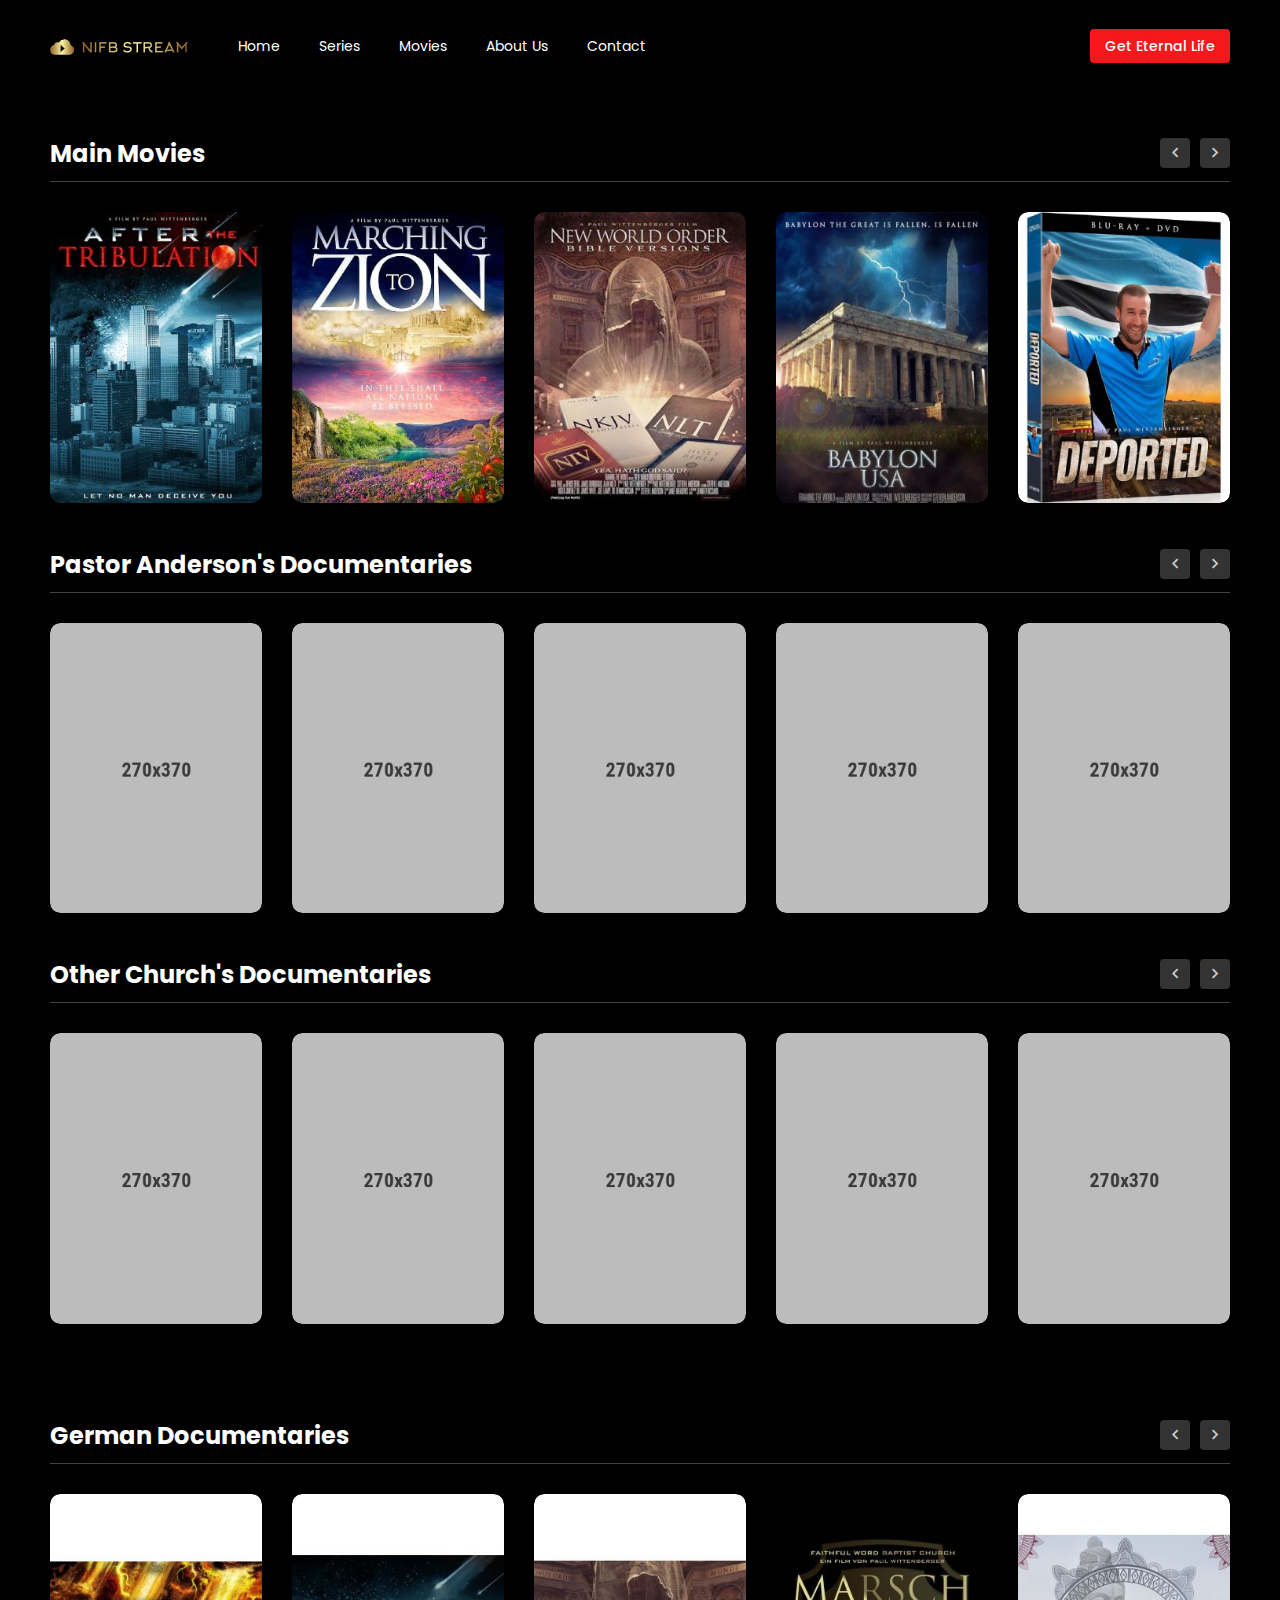
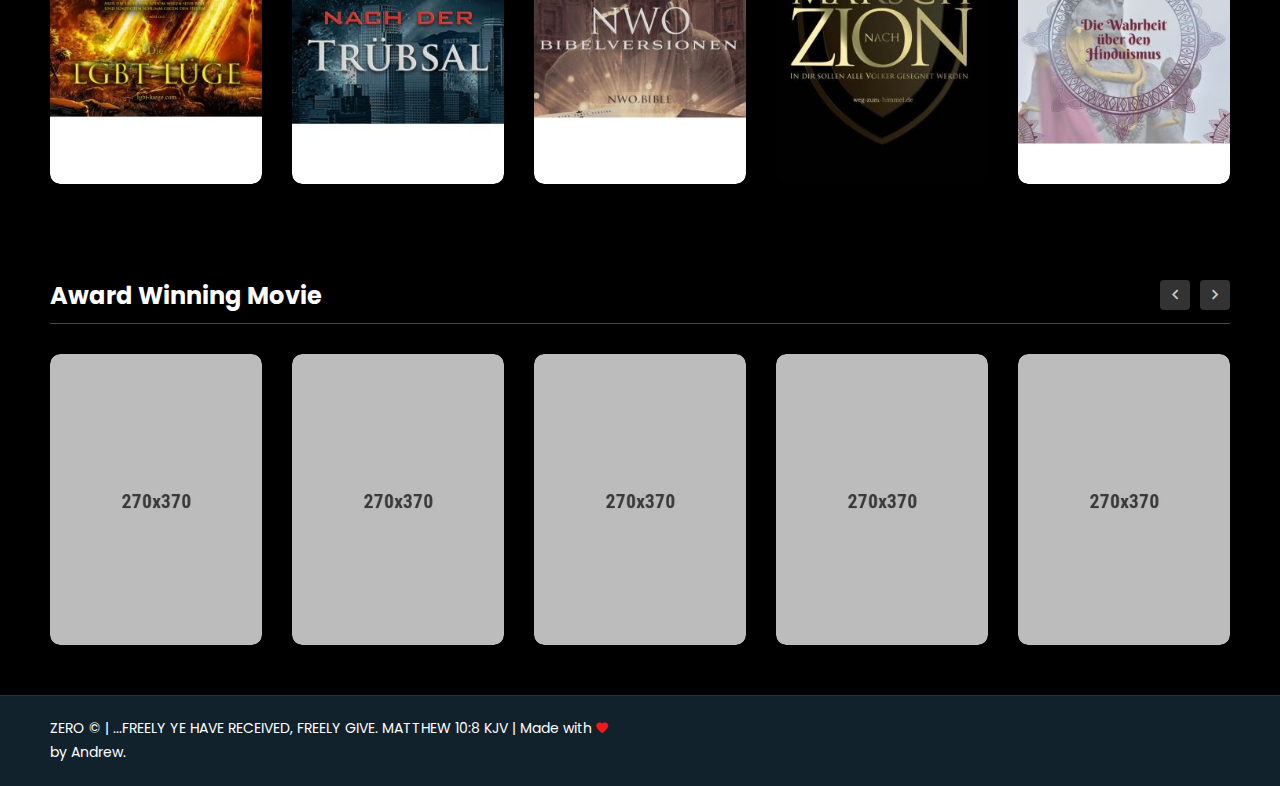
==== index.html @ af8643e5 "added few German Movies and new cover pictures" ====
<!doctype html>
<html class="no-js" lang="zxx">

<head>
    <meta charset="utf-8">
    <meta http-equiv="x-ua-compatible" content="ie=edge">
    <title>NIFB Documentaries</title>
    <meta name="description" content="">
    <meta name="viewport" content="width=device-width, initial-scale=1">
    <!-- Favicon -->
    <link rel="shortcut icon" type="image/x-icon" href="assets/images/favicon.ico">
    
    <!-- CSS 
    ========================= -->
   
    <!-- Bootstrap CSS -->
    <link rel="stylesheet" href="assets/css/bootstrap.min.css">
    
    <!-- Fonts CSS -->
    <link rel="stylesheet" href="assets/css/material-design-iconic-font.min.css">
    
    <!-- Plugins CSS -->
    <link rel="stylesheet" href="assets/css/plugins.css">
    
    <!-- Main Style CSS -->
    <link rel="stylesheet" href="assets/css/style.css">
    
    <!-- Modernizer JS -->
    <script src="assets/js/vendor/modernizr-3.6.0.min.js"></script>
</head>

<body>

<!-- Main Wrapper Start -->
<div class="main-wrapper">
    <!-- header area start -->
    <header class="header-area bg-black section-padding-lr">
        <div class="container-fluid">
            <div class="header-wrap header-netflix-style">
                <div class="logo-menu-wrap">
                    <!-- Logo -->
                    <div class="logo">
                        <a href="index.html"><img src="assets/images/logo/header-logo.png" alt=""></a>
                    </div>
                    <!-- Logo -->
                    <div class="main-menu main-theme-color-four">
                        <nav class="main-navigation">
                            <ul>
                                <li class="active"><a href="index-4.html">Home</a></li>
                                <li><a href="series.html">Series </a>
                                    <ul class="sub-menu">
                                        <li><a href="horror-series.html">Horror Series</a></li>
                                        <li><a href="romantic-series.html">Romantic Series</a></li>
                                    </ul>
                                </li>
                                <li><a href="movie.html">Movies</a>
                                    <ul class="sub-menu">
                                        <li><a href="horror-movie.html">Horror Movies</a></li>
                                        <li><a href="romantic-movie.html">Romantic Movies</a></li>
                                    </ul>
                                </li>
                                
                                <li><a href="about-2.html">About Us</a></li>
                                <li><a href="contact-2.html">Contact</a></li>
                            </ul>
                        </nav>
                    </div>
                </div>
                <div class="right-side d-flex">
                    
                    
                  
                    <div class="subscribe-btn-wrap">
                        <button type="button" onclick="window.location.href='https://bw2h.com';" class="subscribe-btn" target="_blank">Get Eternal Life</button>
                    </div>
                    <!-- mobile-menu start -->
                    <div class="mobile-menu d-block d-lg-none"></div>
                    <!-- mobile-menu end -->
                </div>
            </div>
        </div>
    </header>
    <!-- slider area start  
    <div class="slider-area bg-black">
        <div class="container-fluid p-0">
            <div class="hero-slider-four dot-style-1 nav-style-1">
                <div class="single-hero-slider-wrap single-animation-wrap slider-height-hm4 bg-image-hm4 slider-bg-color-black d-flex align-items-center slider-bg-position-1 bg-black" style="background-image:url(assets/images/slider/slider-hm4-1.jpg);">
                    <div class="slider-content-hm4 slider-animated">
                        <h1 class="title animated">Out Of Network </h1>
                        <div class="sub-title-time-wrap">
                            <span class="sub-title animated">Feel Good</span>
                            <span class="time animated">45 Mins</span>
                        </div>
                        <div class="slider-button">
                            <a href="movie-details.html" class="btn-style-hm4 animated">Watch Now</a>
                        </div>
                    </div>
                </div>
                <div class="single-hero-slider-wrap single-animation-wrap slider-height-hm4 bg-image-hm4 slider-bg-color-black d-flex align-items-center slider-bg-position-3 bg-black" style="background-image:url(assets/images/slider/slider-hm4-2.jpg);">
                    <div class="slider-content-hm4 slider-animated">
                        <h1 class="title animated">The Love of Mind </h1>
                        <div class="sub-title-time-wrap">
                            <span class="sub-title animated">Romantic Movie</span>
                            <span class="time animated">1 hr 45 Mins</span>
                        </div>
                        <div class="slider-button">
                            <a href="movie-details.html" class="btn-style-hm4 animated">Watch Now</a>
                        </div>
                    </div>
                </div>
            </div>
        </div>
    </div>--> 
    <div class="movie-list section-padding-lr section-pt-50 bg-black">
        <div class="container-fluid">
            <div class="section-title-4 st-border-bottom">
                <h2>Main Movies</h2>
            </div>
            <div class="movie-slider-active nav-style-2">
                <div class="movie-wrap-plr">
                    <div class="movie-wrap text-center">
                        <div class="movie-img">
                            <a href="movie-details.html"><img src="assets/images/product/1.jpg" alt=""></a>
                            <button title="Watchlist" class="Watch-list-btn" type="button"><i class="zmdi zmdi-plus"></i></button> 
                        </div>
                        <div class="movie-content">
                            <h3 class="title"><a href="movie-details.html">After The Tribulation</a></h3>
                            <span>Quality : HD</span>
                            <div class="movie-btn">
                                <a href="movie-details.html" class="btn-style-hm4-2 animated">Watch Now</a>
                            </div>
                        </div>
                    </div>
                </div>
                <div class="movie-wrap-plr">
                    <div class="movie-wrap text-center">
                        <div class="movie-img">
                            <a href="movie-details.html"><img src="assets/images/product/2.jpg" alt=""></a>
                            <button title="Watchlist" class="Watch-list-btn" type="button"><i class="zmdi zmdi-plus"></i></button> 
                        </div>
                        <div class="movie-content">
                            <h3 class="title"><a href="movie-details.html">Marching to Zion</a></h3>
                            <span>Quality : HD</span>
                            <div class="movie-btn">
                                <a href="movie-details.html" class="btn-style-hm4-2 animated">Watch Now</a>
                            </div>
                        </div>
                    </div>
                </div>
                <div class="movie-wrap-plr">
                    <div class="movie-wrap text-center">
                        <div class="movie-img">
                            <a href="movie-details.html"><img src="assets/images/product/3.jpg" alt=""></a>
                            <button title="Watchlist" class="Watch-list-btn" type="button"><i class="zmdi zmdi-plus"></i></button> 
                        </div>
                        <div class="movie-content">
                            <h3 class="title"><a href="movie-details.html">New World Order Bible Versions</a></h3>
                            <span>Quality : HD</span>
                            <div class="movie-btn">
                                <a href="movie-details.html" class="btn-style-hm4-2 animated">Watch Now</a>
                            </div>
                        </div>
                    </div>
                </div>
                <div class="movie-wrap-plr">
                    <div class="movie-wrap text-center">
                        <div class="movie-img">
                            <a href="movie-details.html"><img src="assets/images/product/4.jpg" alt=""></a>
                            <button title="Watchlist" class="Watch-list-btn" type="button"><i class="zmdi zmdi-plus"></i></button> 
                        </div>
                        <div class="movie-content">
                            <h3 class="title"><a href="movie-details.html">Babylon USA</a></h3>
                            <span>Quality : HD</span>
                            <div class="movie-btn">
                                <a href="movie-details.html" class="btn-style-hm4-2 animated">Watch Now</a>
                            </div>
                        </div>
                    </div>
                </div>
                <div class="movie-wrap-plr">
                    <div class="movie-wrap text-center">
                        <div class="movie-img">
                            <a href="movie-details.html"><img src="assets/images/product/5.jpg" alt=""></a>
                            <button title="Watchlist" class="Watch-list-btn" type="button"><i class="zmdi zmdi-plus"></i></button> 
                        </div>
                        <div class="movie-content">
                            <h3 class="title"><a href="movie-details.html">Deported</a></h3>
                            <span>Quality : HD</span>
                            <div class="movie-btn">
                                <a href="movie-details.html" class="btn-style-hm4-2 animated">Watch Now</a>
                            </div>
                        </div>
                    </div>
                </div>
                <div class="movie-wrap-plr">
                    <div class="movie-wrap text-center">
                        <div class="movie-img">
                            <a href="movie-details.html"><img src="assets/images/product/6.jpg" alt=""></a>
                            <button title="Watchlist" class="Watch-list-btn" type="button"><i class="zmdi zmdi-plus"></i></button> 
                        </div>
                        <div class="movie-content">
                            <h3 class="title"><a href="movie-details.html">Beyond Jordan</a></h3>
                            <span>Quality : HD</span>
                            <div class="movie-btn">
                                <a href="movie-details.html" class="btn-style-hm4-2 animated">Watch Now</a>
                            </div>
                        </div>
                    </div>
                </div>
                <div class="movie-wrap-plr">
                    <div class="movie-wrap text-center">
                        <div class="movie-img">
                            <a href="movie-details.html"><img src="assets/images/product/7.jpg" alt=""></a>
                            <button title="Watchlist" class="Watch-list-btn" type="button"><i class="zmdi zmdi-plus"></i></button> 
                        </div>
                        <div class="movie-content">
                            <h3 class="title"><a href="movie-details.html">The Preserved Bible</a></h3>
                            <span>Quality : HD</span>
                            <div class="movie-btn">
                                <a href="movie-details.html" class="btn-style-hm4-2 animated">Watch Now</a>
                            </div>
                        </div>
                    </div>
                </div>
            </div>
        </div>
    </div>
    <div class="series-list section-padding-lr section-pt-50 bg-black">
        <div class="container-fluid">
            <div class="section-title-4 st-border-bottom">
                <h2>Pastor Anderson's Documentaries</h2>
            </div>
            <div class="movie-slider-active nav-style-2">
                <div class="movie-wrap-plr">
                    <div class="movie-wrap text-center">
                        <div class="movie-img">
                            <a href="series-details.html"><img src="assets/images/product/horror-1.jpg" alt=""></a>
                            <button title="Watchlist" class="Watch-list-btn" type="button"><i class="zmdi zmdi-plus"></i></button> 
                        </div>
                        <div class="movie-content">
                            <h3 class="title"><a href="series-details.html">The Love Of Mine</a></h3>
                            <span>Quality : HD</span>
                            <div class="movie-btn">
                                <a href="series-details.html" class="btn-style-hm4-2 animated">Watch Now</a>
                            </div>
                        </div>
                    </div>
                </div>
                <div class="movie-wrap-plr">
                    <div class="movie-wrap text-center">
                        <div class="movie-img">
                            <a href="series-details.html"><img src="assets/images/product/horror-2.jpg" alt=""></a>
                            <button title="Watchlist" class="Watch-list-btn" type="button"><i class="zmdi zmdi-plus"></i></button> 
                        </div>
                        <div class="movie-content">
                            <h3 class="title"><a href="series-details.html">The Adrift</a></h3>
                            <span>Quality : HD</span>
                            <div class="movie-btn">
                                <a href="series-details.html" class="btn-style-hm4-2 animated">Watch Now</a>
                            </div>
                        </div>
                    </div>
                </div>
                <div class="movie-wrap-plr">
                    <div class="movie-wrap text-center">
                        <div class="movie-img">
                            <a href="series-details.html"><img src="assets/images/product/horror-3.jpg" alt=""></a>
                            <button title="Watchlist" class="Watch-list-btn" type="button"><i class="zmdi zmdi-plus"></i></button> 
                        </div>
                        <div class="movie-content">
                            <h3 class="title"><a href="series-details.html">She Film</a></h3>
                            <span>Quality : HD</span>
                            <div class="movie-btn">
                                <a href="series-details.html" class="btn-style-hm4-2 animated">Watch Now</a>
                            </div>
                        </div>
                    </div>
                </div>
                <div class="movie-wrap-plr">
                    <div class="movie-wrap text-center">
                        <div class="movie-img">
                            <a href="series-details.html"><img src="assets/images/product/horror-4.jpg" alt=""></a>
                            <button title="Watchlist" class="Watch-list-btn" type="button"><i class="zmdi zmdi-plus"></i></button> 
                        </div>
                        <div class="movie-content">
                            <h3 class="title"><a href="series-details.html">Top Of The World</a></h3>
                            <span>Quality : HD</span>
                            <div class="movie-btn">
                                <a href="series-details.html" class="btn-style-hm4-2 animated">Watch Now</a>
                            </div>
                        </div>
                    </div>
                </div>
                <div class="movie-wrap-plr">
                    <div class="movie-wrap text-center">
                        <div class="movie-img">
                            <a href="series-details.html"><img src="assets/images/product/horror-5.jpg" alt=""></a>
                            <button title="Watchlist" class="Watch-list-btn" type="button"><i class="zmdi zmdi-plus"></i></button> 
                        </div>
                        <div class="movie-content">
                            <h3 class="title"><a href="series-details.html"> Travel To Secrets</a></h3>
                            <span>Quality : HD</span>
                            <div class="movie-btn">
                                <a href="series-details.html" class="btn-style-hm4-2 animated">Watch Now</a>
                            </div>
                        </div>
                    </div>
                </div>
                <div class="movie-wrap-plr">
                    <div class="movie-wrap text-center">
                        <div class="movie-img">
                            <a href="series-details.html"><img src="assets/images/product/horror-6.jpg" alt=""></a>
                            <button title="Watchlist" class="Watch-list-btn" type="button"><i class="zmdi zmdi-plus"></i></button> 
                        </div>
                        <div class="movie-content">
                            <h3 class="title"><a href="series-details.html">Wall Flower</a></h3>
                            <span>Quality : HD</span>
                            <div class="movie-btn">
                                <a href="series-details.html" class="btn-style-hm4-2 animated">Watch Now</a>
                            </div>
                        </div>
                    </div>
                </div>
                <div class="movie-wrap-plr">
                    <div class="movie-wrap text-center">
                        <div class="movie-img">
                            <a href="series-details.html"><img src="assets/images/product/horror-3.jpg" alt=""></a>
                            <button title="Watchlist" class="Watch-list-btn" type="button"><i class="zmdi zmdi-plus"></i></button> 
                        </div>
                        <div class="movie-content">
                            <h3 class="title"><a href="series-details.html">Warm And Cozy</a></h3>
                            <span>Quality : HD</span>
                            <div class="movie-btn">
                                <a href="series-details.html" class="btn-style-hm4-2 animated">Watch Now</a>
                            </div>
                        </div>
                    </div>
                </div>
            </div>
        </div>
    </div>
    <div class="movie-list section-padding-lr section-ptb-50 bg-black">
        <div class="container-fluid">
            <div class="section-title-4 st-border-bottom">
                <h2>Other Church's Documentaries</h2>
            </div>
            <div class="movie-slider-active nav-style-2">
                <div class="movie-wrap-plr">
                    <div class="movie-wrap text-center">
                        <div class="movie-img">
                            <a href="movie-details.html"><img src="assets/images/product/movie-07.jpg" alt=""></a>
                            <button title="Watchlist" class="Watch-list-btn" type="button"><i class="zmdi zmdi-plus"></i></button> 
                        </div>
                        <div class="movie-content">
                            <h3 class="title"><a href="movie-details.html">Love Africa</a></h3>
                            <span>Quality : HD</span>
                            <div class="movie-btn">
                                <a href="movie-details.html" class="btn-style-hm4-2 animated">Watch Now</a>
                            </div>
                        </div>
                    </div>
                </div>
                <div class="movie-wrap-plr">
                    <div class="movie-wrap text-center">
                        <div class="movie-img">
                            <a href="movie-details.html"><img src="assets/images/product/movie-08.jpg" alt=""></a>
                            <button title="Watchlist" class="Watch-list-btn" type="button"><i class="zmdi zmdi-plus"></i></button> 
                        </div>
                        <div class="movie-content">
                            <h3 class="title"><a href="movie-details.html"> Charging To Victory</a></h3>
                            <span>Quality : HD</span>
                            <div class="movie-btn">
                                <a href="movie-details.html" class="btn-style-hm4-2 animated">Watch Now</a>
                            </div>
                        </div>
                    </div>
                </div>
                <div class="movie-wrap-plr">
                    <div class="movie-wrap text-center">
                        <div class="movie-img">
                            <a href="movie-details.html"><img src="assets/images/product/movie-09.jpg" alt=""></a>
                            <button title="Watchlist" class="Watch-list-btn" type="button"><i class="zmdi zmdi-plus"></i></button> 
                        </div>
                        <div class="movie-content">
                            <h3 class="title"><a href="movie-details.html">Train To Hell</a></h3>
                            <span>Quality : HD</span>
                            <div class="movie-btn">
                                <a href="movie-details.html" class="btn-style-hm4-2 animated">Watch Now</a>
                            </div>
                        </div>
                    </div>
                </div>
                <div class="movie-wrap-plr">
                    <div class="movie-wrap text-center">
                        <div class="movie-img">
                            <a href="movie-details.html"><img src="assets/images/product/movie-10.jpg" alt=""></a>
                            <button title="Watchlist" class="Watch-list-btn" type="button"><i class="zmdi zmdi-plus"></i></button> 
                        </div>
                        <div class="movie-content">
                            <h3 class="title"><a href="movie-details.html">Into The Darkness</a></h3>
                            <span>Quality : HD</span>
                            <div class="movie-btn">
                                <a href="movie-details.html" class="btn-style-hm4-2 animated">Watch Now</a>
                            </div>
                        </div>
                    </div>
                </div>
                <div class="movie-wrap-plr">
                    <div class="movie-wrap text-center">
                        <div class="movie-img">
                            <a href="movie-details.html"><img src="assets/images/product/movie-11.jpg" alt=""></a>
                            <button title="Watchlist" class="Watch-list-btn" type="button"><i class="zmdi zmdi-plus"></i></button> 
                        </div>
                        <div class="movie-content">
                            <h3 class="title"><a href="movie-details.html"> Way We Get Bye</a></h3>
                            <span>Quality : HD</span>
                            <div class="movie-btn">
                                <a href="movie-details.html" class="btn-style-hm4-2 animated">Watch Now</a>
                            </div>
                        </div>
                    </div>
                </div>
                <div class="movie-wrap-plr">
                    <div class="movie-wrap text-center">
                        <div class="movie-img">
                            <a href="movie-details.html"><img src="assets/images/product/movie-12.jpg" alt=""></a>
                            <button title="Watchlist" class="Watch-list-btn" type="button"><i class="zmdi zmdi-plus"></i></button> 
                        </div>
                        <div class="movie-content">
                            <h3 class="title"><a href="movie-details.html"> Blood Bone & Beasts</a></h3>
                            <span>Quality : HD</span>
                            <div class="movie-btn">
                                <a href="movie-details.html" class="btn-style-hm4-2 animated">Watch Now</a>
                            </div>
                        </div>
                    </div>
                </div>
                <div class="movie-wrap-plr">
                    <div class="movie-wrap text-center">
                        <div class="movie-img">
                            <a href="movie-details.html"><img src="assets/images/product/movie-13.jpg" alt=""></a>
                            <button title="Watchlist" class="Watch-list-btn" type="button"><i class="zmdi zmdi-plus"></i></button> 
                        </div>
                        <div class="movie-content">
                            <h3 class="title"><a href="movie-details.html">The Locked</a></h3>
                            <span>Quality : HD</span>
                            <div class="movie-btn">
                                <a href="movie-details.html" class="btn-style-hm4-2 animated">Watch Now</a>
                            </div>
                        </div>
                    </div>
                </div>
            </div>
        </div>
    </div>
   
    <div class="movie-list section-padding-lr section-ptb-50 bg-black">
        <div class="container-fluid">
            <div class="section-title-4 st-border-bottom">
                <h2>German Documentaries</h2>
            </div>
            <div class="movie-slider-active nav-style-2">
                <div class="movie-wrap-plr">
                    <div class="movie-wrap text-center">
                        <div class="movie-img">
                            <a href="https://lgbt-luege.com/" target="_blank"><img src="assets/images/product/ger1.jpg" alt=""></a>
                            <button title="Watchlist" class="Watch-list-btn" type="button"><i class="zmdi zmdi-plus"></i></button> 
                        </div>
                        <div class="movie-content">
                            <h3 class="title"><a href="https://lgbt-luege.com/" target="_blank">Die LGBT-Lüge</a></h3>
                            <span>Quality : HD</span>
                            <div class="movie-btn">
                                <a href="https://lgbt-luege.com/" target="_blank" class="btn-style-hm4-2 animated">Watch Now</a>
                            </div>
                        </div>
                    </div>
                </div>
                <div class="movie-wrap-plr">
                    <div class="movie-wrap text-center">
                        <div class="movie-img">
                            <a href="https://www.youtube.com/watch?v=aCOPQNDdTzg" target="_blank"><img src="assets/images/product/ger2.jpg" alt=""></a>
                            <button title="Watchlist" class="Watch-list-btn" type="button"><i class="zmdi zmdi-plus"></i></button> 
                        </div>
                        <div class="movie-content">
                            <h3 class="title"><a href="https://www.youtube.com/watch?v=aCOPQNDdTzg" target="_blank">Nach der Trübsal</a></h3>
                            <span>Quality : HD</span>
                            <div class="movie-btn">
                                <a href="https://www.youtube.com/watch?v=aCOPQNDdTzg" target="_blank" class="btn-style-hm4-2 animated">Watch Now</a>
                            </div>
                        </div>
                    </div>
                </div>
                <div class="movie-wrap-plr">
                    <div class="movie-wrap text-center">
                        <div class="movie-img">
                            <a href="https://nwo.bible/de/" target="_blank"><img src="assets/images/product/ger3.jpg" alt=""></a>
                            <button title="Watchlist" class="Watch-list-btn" type="button"><i class="zmdi zmdi-plus"></i></button> 
                        </div>
                        <div class="movie-content">
                            <h3 class="title"><a href="https://nwo.bible/de/" target="_blank">NWO-Bibelversionen</a></h3>
                            <span>Quality : HD</span>
                            <div class="movie-btn">
                                <a href="https://nwo.bible/de/" target="_blank" class="btn-style-hm4-2 animated">Watch Now</a>
                            </div>
                        </div>
                    </div>
                </div>
                <div class="movie-wrap-plr">
                    <div class="movie-wrap text-center">
                        <div class="movie-img">
                            <a href="https://www.youtube.com/watch?v=lmyJxt4Zin0" target="_blank"><img src="assets/images/product/ger4.jpg" alt=""></a>
                            <button title="Watchlist" class="Watch-list-btn" type="button"><i class="zmdi zmdi-plus"></i></button> 
                        </div>
                        <div class="movie-content">
                            <h3 class="title"><a href="https://www.youtube.com/watch?v=lmyJxt4Zin0" target="_blank">Marsch nach Zion</a></h3>
                            <span>Quality : HD</span>
                            <div class="movie-btn">
                                <a href="https://www.youtube.com/watch?v=lmyJxt4Zin0" target="_blank" class="btn-style-hm4-2 animated">Watch Now</a>
                            </div>
                        </div>
                    </div>
                </div>
                <div class="movie-wrap-plr">
                    <div class="movie-wrap text-center">
                        <div class="movie-img">
                            <a href="https://www.youtube.com/watch?v=xLBrhv5m_Sg" target="_blank"><img src="assets/images/product/ger5.jpg" alt=""></a>
                            <button title="Watchlist" class="Watch-list-btn" type="button"><i class="zmdi zmdi-plus"></i></button> 
                        </div>
                        <div class="movie-content">
                            <h3 class="title"><a href="https://www.youtube.com/watch?v=xLBrhv5m_Sg" target="_blank">Die Wahrheit über den Hinduismus</a></h3>
                            <span>Quality : HD</span>
                            <div class="movie-btn">
                                <a href="https://www.youtube.com/watch?v=xLBrhv5m_Sg" target="_blank" class="btn-style-hm4-2 animated">Watch Now</a>
                            </div>
                        </div>
                    </div>
                </div>
                <div class="movie-wrap-plr">
                    <div class="movie-wrap text-center">
                        <div class="movie-img">
                            <a href="https://www.youtube.com/watch?v=SilIhYHAi40" target="_blank"><img src="assets/images/product/ger6.jpg" alt=""></a>
                            <button title="Watchlist" class="Watch-list-btn" type="button"><i class="zmdi zmdi-plus"></i></button> 
                        </div>
                        <div class="movie-content">
                            <h3 class="title"><a href="https://www.youtube.com/watch?v=SilIhYHAi40" target="_blank">Die Wahrheit über den Sikhismus</a></h3>
                            <span>Quality : HD</span>
                            <div class="movie-btn">
                                <a href="https://www.youtube.com/watch?v=SilIhYHAi40" target="_blank" class="btn-style-hm4-2 animated">Watch Now</a>
                            </div>
                        </div>
                    </div>
                </div>
                <!--start of the section-->
              <!--  <div class="movie-wrap-plr">
                    <div class="movie-wrap text-center">
                        <div class="movie-img">
                            <a href="movie-details.html"><img src="assets/images/product/movie-20.jpg" alt=""></a>
                            <button title="Watchlist" class="Watch-list-btn" type="button"><i class="zmdi zmdi-plus"></i></button> 
                        </div>
                        <div class="movie-content">
                            <h3 class="title"><a href="movie-details.html">Title of the Movie</a></h3>
                            <span>Quality : HD</span>
                            <div class="movie-btn">
                                <a href="movie-details.html" class="btn-style-hm4-2 animated">Watch Now</a>
                            </div>
                        </div>
                    </div>
                </div>-->
                <!--end of the section-->
            </div>
        </div>
    </div>
   
    <div class="movie-list section-padding-lr section-ptb-50 bg-black">
        <div class="container-fluid">
            <div class="section-title-4 st-border-bottom">
                <h2>Award Winning Movie</h2>
            </div>
            <div class="movie-slider-active nav-style-2">
                <div class="movie-wrap-plr">
                    <div class="movie-wrap text-center">
                        <div class="movie-img">
                            <a href="movie-details.html"><img src="assets/images/product/movie-21.jpg" alt=""></a>
                            <button title="Watchlist" class="Watch-list-btn" type="button"><i class="zmdi zmdi-plus"></i></button> 
                        </div>
                        <div class="movie-content">
                            <h3 class="title"><a href="movie-details.html">The Backwoods Mist</a></h3>
                            <span>Quality : HD</span>
                            <div class="movie-btn">
                                <a href="movie-details.html" class="btn-style-hm4-2 animated">Watch Now</a>
                            </div>
                        </div>
                    </div>
                </div>
                <div class="movie-wrap-plr">
                    <div class="movie-wrap text-center">
                        <div class="movie-img">
                            <a href="movie-details.html"><img src="assets/images/product/movie-22.jpg" alt=""></a>
                            <button title="Watchlist" class="Watch-list-btn" type="button"><i class="zmdi zmdi-plus"></i></button> 
                        </div>
                        <div class="movie-content">
                            <h3 class="title"><a href="movie-details.html">The Secrets</a></h3>
                            <span>Quality : HD</span>
                            <div class="movie-btn">
                                <a href="movie-details.html" class="btn-style-hm4-2 animated">Watch Now</a>
                            </div>
                        </div>
                    </div>
                </div>
                <div class="movie-wrap-plr">
                    <div class="movie-wrap text-center">
                        <div class="movie-img">
                            <a href="movie-details.html"><img src="assets/images/product/movie-23.jpg" alt=""></a>
                            <button title="Watchlist" class="Watch-list-btn" type="button"><i class="zmdi zmdi-plus"></i></button> 
                        </div>
                        <div class="movie-content">
                            <h3 class="title"><a href="movie-details.html">Dark Side & Winter</a></h3>
                            <span>Quality : HD</span>
                            <div class="movie-btn">
                                <a href="movie-details.html" class="btn-style-hm4-2 animated">Watch Now</a>
                            </div>
                        </div>
                    </div>
                </div>
                <div class="movie-wrap-plr">
                    <div class="movie-wrap text-center">
                        <div class="movie-img">
                            <a href="movie-details.html"><img src="assets/images/product/movie-01.jpg" alt=""></a>
                            <button title="Watchlist" class="Watch-list-btn" type="button"><i class="zmdi zmdi-plus"></i></button> 
                        </div>
                        <div class="movie-content">
                            <h3 class="title"><a href="movie-details.html">The Lost Girl</a></h3>
                            <span>Quality : HD</span>
                            <div class="movie-btn">
                                <a href="movie-details.html" class="btn-style-hm4-2 animated">Watch Now</a>
                            </div>
                        </div>
                    </div>
                </div>
                <div class="movie-wrap-plr">
                    <div class="movie-wrap text-center">
                        <div class="movie-img">
                            <a href="movie-details.html"><img src="assets/images/product/movie-02.jpg" alt=""></a>
                            <button title="Watchlist" class="Watch-list-btn" type="button"><i class="zmdi zmdi-plus"></i></button> 
                        </div>
                        <div class="movie-content">
                            <h3 class="title"><a href="movie-details.html"> Land And Sea</a></h3>
                            <span>Quality : HD</span>
                            <div class="movie-btn">
                                <a href="movie-details.html" class="btn-style-hm4-2 animated">Watch Now</a>
                            </div>
                        </div>
                    </div>
                </div>
                <div class="movie-wrap-plr">
                    <div class="movie-wrap text-center">
                        <div class="movie-img">
                            <a href="movie-details.html"><img src="assets/images/product/movie-03.jpg" alt=""></a>
                            <button title="Watchlist" class="Watch-list-btn" type="button"><i class="zmdi zmdi-plus"></i></button> 
                        </div>
                        <div class="movie-content">
                            <h3 class="title"><a href="movie-details.html">The Walk</a></h3>
                            <span>Quality : HD</span>
                            <div class="movie-btn">
                                <a href="movie-details.html" class="btn-style-hm4-2 animated">Watch Now</a>
                            </div>
                        </div>
                    </div>
                </div>
                <div class="movie-wrap-plr">
                    <div class="movie-wrap text-center">
                        <div class="movie-img">
                            <a href="movie-details.html"><img src="assets/images/product/movie-04.jpg" alt=""></a>
                            <button title="Watchlist" class="Watch-list-btn" type="button"><i class="zmdi zmdi-plus"></i></button> 
                        </div>
                        <div class="movie-content">
                            <h3 class="title"><a href="movie-details.html">Never Stop Looking</a></h3>
                            <span>Quality : HD</span>
                            <div class="movie-btn">
                                <a href="movie-details.html" class="btn-style-hm4-2 animated">Watch Now</a>
                            </div>
                        </div>
                    </div>
                </div>
            </div>
        </div>
    </div>
    <footer class="footer-area bg-black-2 section-padding-lr">
        
        <div class="footer-bottom footer-bottom-ptb footer-black-hm4">
            <div class="container-fluid">
                <div class="row align-items-center">
                    <div class="col-lg-6">
                        <div class="copyright">
                            <p class="copyright-text">
                                ZERO © | ...FREELY YE HAVE RECEIVED, FREELY GIVE. MATTHEW 10:8 KJV | Made with <i class="zmdi zmdi-favorite"></i> by <a href="https://x.com/andrewsch2000"> Andrew</a>.
                            </p>
                        </div>
                    </div>
                    
                </div>
            </div>
        </div>
    </footer>
    <!-- Modal -->
    <div class="modal fade" id="exampleModal">
        <div class="modal-dialog modal-dialog-centered">
            <div class="modal-content">
                <div class="modal-header">
                    <button type="button" class="subscribe-btn-close" data-bs-dismiss="modal" aria-label="Close"><i class="zmdi zmdi-close s-close"></i></button>
                </div>
                <div class="modal-body">
                    <h5 id="exampleModalLabel">Ready to watch? Enter your email to create or restart your membership.</h5>
                    <div class="create-membership-wrap modify">
                        <form method="post" action="https://sendfox.com/form/1vo927/3ew7e0" class="sendfox-form" id="3ew7e0" data-async="true" data-recaptcha="true">
                            <p><label for="sendfox_form_email">Email: </label><input type="email" id="sendfox_form_email" placeholder="Email" name="email" required /></p>
                            <!-- no botz please -->
                            <div style="position: absolute; left: -5000px;" aria-hidden="true"><input type="text" name="a_password" tabindex="-1" value="" autocomplete="off" /></div>
                            <p><button type="submit">Submit</button></p>
                            </form>
                    </div>
                </div>
            </div>
        </div>
    </div>
</div>
<!-- Main Wrapper End -->

<!-- JS
============================================ -->

<!-- jquery -->		
<script src="assets/js/vendor/jquery-3.5.1.min.js"></script>
<script src="assets/js/vendor/jquery-migrate-3.3.0.min.js"></script>
<!-- Popper JS -->
<script src="assets/js/popper.min.js"></script>
<!-- Bootstrap JS -->
<script src="assets/js/bootstrap.min.js"></script>
<!-- Plugins JS -->
<script src="assets/js/plugins.js"></script>
<!-- Ajax Mail -->
<script src="assets/js/ajax-mail.js"></script>
<!-- Main JS -->
<script src="assets/js/main.js"></script>
<script src="https://sendfox.com/js/form.js"></script>


</body>

</html>
---- assets/css/material-design-iconic-font.min.css ----
@font-face{font-family:Material-Design-Iconic-Font;src:url(../fonts/Material-Design-Iconic-Font.woff2?v=2.2.0) format('woff2'),url(../fonts/Material-Design-Iconic-Font.woff?v=2.2.0) format('woff'),url(../fonts/Material-Design-Iconic-Font.ttf?v=2.2.0) format('truetype')}.zmdi{display:inline-block;font:normal normal normal 14px/1 'Material-Design-Iconic-Font';font-size:inherit;text-rendering:auto;-webkit-font-smoothing:antialiased;-moz-osx-font-smoothing:grayscale}.zmdi-hc-lg{font-size:1.33333333em;line-height:.75em;vertical-align:-15%}.zmdi-hc-2x{font-size:2em}.zmdi-hc-3x{font-size:3em}.zmdi-hc-4x{font-size:4em}.zmdi-hc-5x{font-size:5em}.zmdi-hc-fw{width:1.28571429em;text-align:center}.zmdi-hc-ul{padding-left:0;margin-left:2.14285714em;list-style-type:none}.zmdi-hc-ul>li{position:relative}.zmdi-hc-li{position:absolute;left:-2.14285714em;width:2.14285714em;top:.14285714em;text-align:center}.zmdi-hc-li.zmdi-hc-lg{left:-1.85714286em}.zmdi-hc-border{padding:.1em .25em;border:solid .1em #9e9e9e;border-radius:2px}.zmdi-hc-border-circle{padding:.1em .25em;border:solid .1em #9e9e9e;border-radius:50%}.zmdi.pull-left{float:left;margin-right:.15em}.zmdi.pull-right{float:right;margin-left:.15em}.zmdi-hc-spin{-webkit-animation:zmdi-spin 1.5s infinite linear;animation:zmdi-spin 1.5s infinite linear}.zmdi-hc-spin-reverse{-webkit-animation:zmdi-spin-reverse 1.5s infinite linear;animation:zmdi-spin-reverse 1.5s infinite linear}@-webkit-keyframes zmdi-spin{0%{-webkit-transform:rotate(0deg);transform:rotate(0deg)}100%{-webkit-transform:rotate(359deg);transform:rotate(359deg)}}@keyframes zmdi-spin{0%{-webkit-transform:rotate(0deg);transform:rotate(0deg)}100%{-webkit-transform:rotate(359deg);transform:rotate(359deg)}}@-webkit-keyframes zmdi-spin-reverse{0%{-webkit-transform:rotate(0deg);transform:rotate(0deg)}100%{-webkit-transform:rotate(-359deg);transform:rotate(-359deg)}}@keyframes zmdi-spin-reverse{0%{-webkit-transform:rotate(0deg);transform:rotate(0deg)}100%{-webkit-transform:rotate(-359deg);transform:rotate(-359deg)}}.zmdi-hc-rotate-90{-webkit-transform:rotate(90deg);-ms-transform:rotate(90deg);transform:rotate(90deg)}.zmdi-hc-rotate-180{-webkit-transform:rotate(180deg);-ms-transform:rotate(180deg);transform:rotate(180deg)}.zmdi-hc-rotate-270{-webkit-transform:rotate(270deg);-ms-transform:rotate(270deg);transform:rotate(270deg)}.zmdi-hc-flip-horizontal{-webkit-transform:scale(-1,1);-ms-transform:scale(-1,1);transform:scale(-1,1)}.zmdi-hc-flip-vertical{-webkit-transform:scale(1,-1);-ms-transform:scale(1,-1);transform:scale(1,-1)}.zmdi-hc-stack{position:relative;display:inline-block;width:2em;height:2em;line-height:2em;vertical-align:middle}.zmdi-hc-stack-1x,.zmdi-hc-stack-2x{position:absolute;left:0;width:100%;text-align:center}.zmdi-hc-stack-1x{line-height:inherit}.zmdi-hc-stack-2x{font-size:2em}.zmdi-hc-inverse{color:#fff}.zmdi-3d-rotation:before{content:'\f101'}.zmdi-airplane-off:before{content:'\f102'}.zmdi-airplane:before{content:'\f103'}.zmdi-album:before{content:'\f104'}.zmdi-archive:before{content:'\f105'}.zmdi-assignment-account:before{content:'\f106'}.zmdi-assignment-alert:before{content:'\f107'}.zmdi-assignment-check:before{content:'\f108'}.zmdi-assignment-o:before{content:'\f109'}.zmdi-assignment-return:before{content:'\f10a'}.zmdi-assignment-returned:before{content:'\f10b'}.zmdi-assignment:before{content:'\f10c'}.zmdi-attachment-alt:before{content:'\f10d'}.zmdi-attachment:before{content:'\f10e'}.zmdi-audio:before{content:'\f10f'}.zmdi-badge-check:before{content:'\f110'}.zmdi-balance-wallet:before{content:'\f111'}.zmdi-balance:before{content:'\f112'}.zmdi-battery-alert:before{content:'\f113'}.zmdi-battery-flash:before{content:'\f114'}.zmdi-battery-unknown:before{content:'\f115'}.zmdi-battery:before{content:'\f116'}.zmdi-bike:before{content:'\f117'}.zmdi-block-alt:before{content:'\f118'}.zmdi-block:before{content:'\f119'}.zmdi-boat:before{content:'\f11a'}.zmdi-book-image:before{content:'\f11b'}.zmdi-book:before{content:'\f11c'}.zmdi-bookmark-outline:before{content:'\f11d'}.zmdi-bookmark:before{content:'\f11e'}.zmdi-brush:before{content:'\f11f'}.zmdi-bug:before{content:'\f120'}.zmdi-bus:before{content:'\f121'}.zmdi-cake:before{content:'\f122'}.zmdi-car-taxi:before{content:'\f123'}.zmdi-car-wash:before{content:'\f124'}.zmdi-car:before{content:'\f125'}.zmdi-card-giftcard:before{content:'\f126'}.zmdi-card-membership:before{content:'\f127'}.zmdi-card-travel:before{content:'\f128'}.zmdi-card:before{content:'\f129'}.zmdi-case-check:before{content:'\f12a'}.zmdi-case-download:before{content:'\f12b'}.zmdi-case-play:before{content:'\f12c'}.zmdi-case:before{content:'\f12d'}.zmdi-cast-connected:before{content:'\f12e'}.zmdi-cast:before{content:'\f12f'}.zmdi-chart-donut:before{content:'\f130'}.zmdi-chart:before{content:'\f131'}.zmdi-city-alt:before{content:'\f132'}.zmdi-city:before{content:'\f133'}.zmdi-close-circle-o:before{content:'\f134'}.zmdi-close-circle:before{content:'\f135'}.zmdi-close:before{content:'\f136'}.zmdi-cocktail:before{content:'\f137'}.zmdi-code-setting:before{content:'\f138'}.zmdi-code-smartphone:before{content:'\f139'}.zmdi-code:before{content:'\f13a'}.zmdi-coffee:before{content:'\f13b'}.zmdi-collection-bookmark:before{content:'\f13c'}.zmdi-collection-case-play:before{content:'\f13d'}.zmdi-collection-folder-image:before{content:'\f13e'}.zmdi-collection-image-o:before{content:'\f13f'}.zmdi-collection-image:before{content:'\f140'}.zmdi-collection-item-1:before{content:'\f141'}.zmdi-collection-item-2:before{content:'\f142'}.zmdi-collection-item-3:before{content:'\f143'}.zmdi-collection-item-4:before{content:'\f144'}.zmdi-collection-item-5:before{content:'\f145'}.zmdi-collection-item-6:before{content:'\f146'}.zmdi-collection-item-7:before{content:'\f147'}.zmdi-collection-item-8:before{content:'\f148'}.zmdi-collection-item-9-plus:before{content:'\f149'}.zmdi-collection-item-9:before{content:'\f14a'}.zmdi-collection-item:before{content:'\f14b'}.zmdi-collection-music:before{content:'\f14c'}.zmdi-collection-pdf:before{content:'\f14d'}.zmdi-collection-plus:before{content:'\f14e'}.zmdi-collection-speaker:before{content:'\f14f'}.zmdi-collection-text:before{content:'\f150'}.zmdi-collection-video:before{content:'\f151'}.zmdi-compass:before{content:'\f152'}.zmdi-cutlery:before{content:'\f153'}.zmdi-delete:before{content:'\f154'}.zmdi-dialpad:before{content:'\f155'}.zmdi-dns:before{content:'\f156'}.zmdi-drink:before{content:'\f157'}.zmdi-edit:before{content:'\f158'}.zmdi-email-open:before{content:'\f159'}.zmdi-email:before{content:'\f15a'}.zmdi-eye-off:before{content:'\f15b'}.zmdi-eye:before{content:'\f15c'}.zmdi-eyedropper:before{content:'\f15d'}.zmdi-favorite-outline:before{content:'\f15e'}.zmdi-favorite:before{content:'\f15f'}.zmdi-filter-list:before{content:'\f160'}.zmdi-fire:before{content:'\f161'}.zmdi-flag:before{content:'\f162'}.zmdi-flare:before{content:'\f163'}.zmdi-flash-auto:before{content:'\f164'}.zmdi-flash-off:before{content:'\f165'}.zmdi-flash:before{content:'\f166'}.zmdi-flip:before{content:'\f167'}.zmdi-flower-alt:before{content:'\f168'}.zmdi-flower:before{content:'\f169'}.zmdi-font:before{content:'\f16a'}.zmdi-fullscreen-alt:before{content:'\f16b'}.zmdi-fullscreen-exit:before{content:'\f16c'}.zmdi-fullscreen:before{content:'\f16d'}.zmdi-functions:before{content:'\f16e'}.zmdi-gas-station:before{content:'\f16f'}.zmdi-gesture:before{content:'\f170'}.zmdi-globe-alt:before{content:'\f171'}.zmdi-globe-lock:before{content:'\f172'}.zmdi-globe:before{content:'\f173'}.zmdi-graduation-cap:before{content:'\f174'}.zmdi-home:before{content:'\f175'}.zmdi-hospital-alt:before{content:'\f176'}.zmdi-hospital:before{content:'\f177'}.zmdi-hotel:before{content:'\f178'}.zmdi-hourglass-alt:before{content:'\f179'}.zmdi-hourglass-outline:before{content:'\f17a'}.zmdi-hourglass:before{content:'\f17b'}.zmdi-http:before{content:'\f17c'}.zmdi-image-alt:before{content:'\f17d'}.zmdi-image-o:before{content:'\f17e'}.zmdi-image:before{content:'\f17f'}.zmdi-inbox:before{content:'\f180'}.zmdi-invert-colors-off:before{content:'\f181'}.zmdi-invert-colors:before{content:'\f182'}.zmdi-key:before{content:'\f183'}.zmdi-label-alt-outline:before{content:'\f184'}.zmdi-label-alt:before{content:'\f185'}.zmdi-label-heart:before{content:'\f186'}.zmdi-label:before{content:'\f187'}.zmdi-labels:before{content:'\f188'}.zmdi-lamp:before{content:'\f189'}.zmdi-landscape:before{content:'\f18a'}.zmdi-layers-off:before{content:'\f18b'}.zmdi-layers:before{content:'\f18c'}.zmdi-library:before{content:'\f18d'}.zmdi-link:before{content:'\f18e'}.zmdi-lock-open:before{content:'\f18f'}.zmdi-lock-outline:before{content:'\f190'}.zmdi-lock:before{content:'\f191'}.zmdi-mail-reply-all:before{content:'\f192'}.zmdi-mail-reply:before{content:'\f193'}.zmdi-mail-send:before{content:'\f194'}.zmdi-mall:before{content:'\f195'}.zmdi-map:before{content:'\f196'}.zmdi-menu:before{content:'\f197'}.zmdi-money-box:before{content:'\f198'}.zmdi-money-off:before{content:'\f199'}.zmdi-money:before{content:'\f19a'}.zmdi-more-vert:before{content:'\f19b'}.zmdi-more:before{content:'\f19c'}.zmdi-movie-alt:before{content:'\f19d'}.zmdi-movie:before{content:'\f19e'}.zmdi-nature-people:before{content:'\f19f'}.zmdi-nature:before{content:'\f1a0'}.zmdi-navigation:before{content:'\f1a1'}.zmdi-open-in-browser:before{content:'\f1a2'}.zmdi-open-in-new:before{content:'\f1a3'}.zmdi-palette:before{content:'\f1a4'}.zmdi-parking:before{content:'\f1a5'}.zmdi-pin-account:before{content:'\f1a6'}.zmdi-pin-assistant:before{content:'\f1a7'}.zmdi-pin-drop:before{content:'\f1a8'}.zmdi-pin-help:before{content:'\f1a9'}.zmdi-pin-off:before{content:'\f1aa'}.zmdi-pin:before{content:'\f1ab'}.zmdi-pizza:before{content:'\f1ac'}.zmdi-plaster:before{content:'\f1ad'}.zmdi-power-setting:before{content:'\f1ae'}.zmdi-power:before{content:'\f1af'}.zmdi-print:before{content:'\f1b0'}.zmdi-puzzle-piece:before{content:'\f1b1'}.zmdi-quote:before{content:'\f1b2'}.zmdi-railway:before{content:'\f1b3'}.zmdi-receipt:before{content:'\f1b4'}.zmdi-refresh-alt:before{content:'\f1b5'}.zmdi-refresh-sync-alert:before{content:'\f1b6'}.zmdi-refresh-sync-off:before{content:'\f1b7'}.zmdi-refresh-sync:before{content:'\f1b8'}.zmdi-refresh:before{content:'\f1b9'}.zmdi-roller:before{content:'\f1ba'}.zmdi-ruler:before{content:'\f1bb'}.zmdi-scissors:before{content:'\f1bc'}.zmdi-screen-rotation-lock:before{content:'\f1bd'}.zmdi-screen-rotation:before{content:'\f1be'}.zmdi-search-for:before{content:'\f1bf'}.zmdi-search-in-file:before{content:'\f1c0'}.zmdi-search-in-page:before{content:'\f1c1'}.zmdi-search-replace:before{content:'\f1c2'}.zmdi-search:before{content:'\f1c3'}.zmdi-seat:before{content:'\f1c4'}.zmdi-settings-square:before{content:'\f1c5'}.zmdi-settings:before{content:'\f1c6'}.zmdi-shield-check:before{content:'\f1c7'}.zmdi-shield-security:before{content:'\f1c8'}.zmdi-shopping-basket:before{content:'\f1c9'}.zmdi-shopping-cart-plus:before{content:'\f1ca'}.zmdi-shopping-cart:before{content:'\f1cb'}.zmdi-sign-in:before{content:'\f1cc'}.zmdi-sort-amount-asc:before{content:'\f1cd'}.zmdi-sort-amount-desc:before{content:'\f1ce'}.zmdi-sort-asc:before{content:'\f1cf'}.zmdi-sort-desc:before{content:'\f1d0'}.zmdi-spellcheck:before{content:'\f1d1'}.zmdi-storage:before{content:'\f1d2'}.zmdi-store-24:before{content:'\f1d3'}.zmdi-store:before{content:'\f1d4'}.zmdi-subway:before{content:'\f1d5'}.zmdi-sun:before{content:'\f1d6'}.zmdi-tab-unselected:before{content:'\f1d7'}.zmdi-tab:before{content:'\f1d8'}.zmdi-tag-close:before{content:'\f1d9'}.zmdi-tag-more:before{content:'\f1da'}.zmdi-tag:before{content:'\f1db'}.zmdi-thumb-down:before{content:'\f1dc'}.zmdi-thumb-up-down:before{content:'\f1dd'}.zmdi-thumb-up:before{content:'\f1de'}.zmdi-ticket-star:before{content:'\f1df'}.zmdi-toll:before{content:'\f1e0'}.zmdi-toys:before{content:'\f1e1'}.zmdi-traffic:before{content:'\f1e2'}.zmdi-translate:before{content:'\f1e3'}.zmdi-triangle-down:before{content:'\f1e4'}.zmdi-triangle-up:before{content:'\f1e5'}.zmdi-truck:before{content:'\f1e6'}.zmdi-turning-sign:before{content:'\f1e7'}.zmdi-wallpaper:before{content:'\f1e8'}.zmdi-washing-machine:before{content:'\f1e9'}.zmdi-window-maximize:before{content:'\f1ea'}.zmdi-window-minimize:before{content:'\f1eb'}.zmdi-window-restore:before{content:'\f1ec'}.zmdi-wrench:before{content:'\f1ed'}.zmdi-zoom-in:before{content:'\f1ee'}.zmdi-zoom-out:before{content:'\f1ef'}.zmdi-alert-circle-o:before{content:'\f1f0'}.zmdi-alert-circle:before{content:'\f1f1'}.zmdi-alert-octagon:before{content:'\f1f2'}.zmdi-alert-polygon:before{content:'\f1f3'}.zmdi-alert-triangle:before{content:'\f1f4'}.zmdi-help-outline:before{content:'\f1f5'}.zmdi-help:before{content:'\f1f6'}.zmdi-info-outline:before{content:'\f1f7'}.zmdi-info:before{content:'\f1f8'}.zmdi-notifications-active:before{content:'\f1f9'}.zmdi-notifications-add:before{content:'\f1fa'}.zmdi-notifications-none:before{content:'\f1fb'}.zmdi-notifications-off:before{content:'\f1fc'}.zmdi-notifications-paused:before{content:'\f1fd'}.zmdi-notifications:before{content:'\f1fe'}.zmdi-account-add:before{content:'\f1ff'}.zmdi-account-box-mail:before{content:'\f200'}.zmdi-account-box-o:before{content:'\f201'}.zmdi-account-box-phone:before{content:'\f202'}.zmdi-account-box:before{content:'\f203'}.zmdi-account-calendar:before{content:'\f204'}.zmdi-account-circle:before{content:'\f205'}.zmdi-account-o:before{content:'\f206'}.zmdi-account:before{content:'\f207'}.zmdi-accounts-add:before{content:'\f208'}.zmdi-accounts-alt:before{content:'\f209'}.zmdi-accounts-list-alt:before{content:'\f20a'}.zmdi-accounts-list:before{content:'\f20b'}.zmdi-accounts-outline:before{content:'\f20c'}.zmdi-accounts:before{content:'\f20d'}.zmdi-face:before{content:'\f20e'}.zmdi-female:before{content:'\f20f'}.zmdi-male-alt:before{content:'\f210'}.zmdi-male-female:before{content:'\f211'}.zmdi-male:before{content:'\f212'}.zmdi-mood-bad:before{content:'\f213'}.zmdi-mood:before{content:'\f214'}.zmdi-run:before{content:'\f215'}.zmdi-walk:before{content:'\f216'}.zmdi-cloud-box:before{content:'\f217'}.zmdi-cloud-circle:before{content:'\f218'}.zmdi-cloud-done:before{content:'\f219'}.zmdi-cloud-download:before{content:'\f21a'}.zmdi-cloud-off:before{content:'\f21b'}.zmdi-cloud-outline-alt:before{content:'\f21c'}.zmdi-cloud-outline:before{content:'\f21d'}.zmdi-cloud-upload:before{content:'\f21e'}.zmdi-cloud:before{content:'\f21f'}.zmdi-download:before{content:'\f220'}.zmdi-file-plus:before{content:'\f221'}.zmdi-file-text:before{content:'\f222'}.zmdi-file:before{content:'\f223'}.zmdi-folder-outline:before{content:'\f224'}.zmdi-folder-person:before{content:'\f225'}.zmdi-folder-star-alt:before{content:'\f226'}.zmdi-folder-star:before{content:'\f227'}.zmdi-folder:before{content:'\f228'}.zmdi-gif:before{content:'\f229'}.zmdi-upload:before{content:'\f22a'}.zmdi-border-all:before{content:'\f22b'}.zmdi-border-bottom:before{content:'\f22c'}.zmdi-border-clear:before{content:'\f22d'}.zmdi-border-color:before{content:'\f22e'}.zmdi-border-horizontal:before{content:'\f22f'}.zmdi-border-inner:before{content:'\f230'}.zmdi-border-left:before{content:'\f231'}.zmdi-border-outer:before{content:'\f232'}.zmdi-border-right:before{content:'\f233'}.zmdi-border-style:before{content:'\f234'}.zmdi-border-top:before{content:'\f235'}.zmdi-border-vertical:before{content:'\f236'}.zmdi-copy:before{content:'\f237'}.zmdi-crop:before{content:'\f238'}.zmdi-format-align-center:before{content:'\f239'}.zmdi-format-align-justify:before{content:'\f23a'}.zmdi-format-align-left:before{content:'\f23b'}.zmdi-format-align-right:before{content:'\f23c'}.zmdi-format-bold:before{content:'\f23d'}.zmdi-format-clear-all:before{content:'\f23e'}.zmdi-format-clear:before{content:'\f23f'}.zmdi-format-color-fill:before{content:'\f240'}.zmdi-format-color-reset:before{content:'\f241'}.zmdi-format-color-text:before{content:'\f242'}.zmdi-format-indent-decrease:before{content:'\f243'}.zmdi-format-indent-increase:before{content:'\f244'}.zmdi-format-italic:before{content:'\f245'}.zmdi-format-line-spacing:before{content:'\f246'}.zmdi-format-list-bulleted:before{content:'\f247'}.zmdi-format-list-numbered:before{content:'\f248'}.zmdi-format-ltr:before{content:'\f249'}.zmdi-format-rtl:before{content:'\f24a'}.zmdi-format-size:before{content:'\f24b'}.zmdi-format-strikethrough-s:before{content:'\f24c'}.zmdi-format-strikethrough:before{content:'\f24d'}.zmdi-format-subject:before{content:'\f24e'}.zmdi-format-underlined:before{content:'\f24f'}.zmdi-format-valign-bottom:before{content:'\f250'}.zmdi-format-valign-center:before{content:'\f251'}.zmdi-format-valign-top:before{content:'\f252'}.zmdi-redo:before{content:'\f253'}.zmdi-select-all:before{content:'\f254'}.zmdi-space-bar:before{content:'\f255'}.zmdi-text-format:before{content:'\f256'}.zmdi-transform:before{content:'\f257'}.zmdi-undo:before{content:'\f258'}.zmdi-wrap-text:before{content:'\f259'}.zmdi-comment-alert:before{content:'\f25a'}.zmdi-comment-alt-text:before{content:'\f25b'}.zmdi-comment-alt:before{content:'\f25c'}.zmdi-comment-edit:before{content:'\f25d'}.zmdi-comment-image:before{content:'\f25e'}.zmdi-comment-list:before{content:'\f25f'}.zmdi-comment-more:before{content:'\f260'}.zmdi-comment-outline:before{content:'\f261'}.zmdi-comment-text-alt:before{content:'\f262'}.zmdi-comment-text:before{content:'\f263'}.zmdi-comment-video:before{content:'\f264'}.zmdi-comment:before{content:'\f265'}.zmdi-comments:before{content:'\f266'}.zmdi-check-all:before{content:'\f267'}.zmdi-check-circle-u:before{content:'\f268'}.zmdi-check-circle:before{content:'\f269'}.zmdi-check-square:before{content:'\f26a'}.zmdi-check:before{content:'\f26b'}.zmdi-circle-o:before{content:'\f26c'}.zmdi-circle:before{content:'\f26d'}.zmdi-dot-circle-alt:before{content:'\f26e'}.zmdi-dot-circle:before{content:'\f26f'}.zmdi-minus-circle-outline:before{content:'\f270'}.zmdi-minus-circle:before{content:'\f271'}.zmdi-minus-square:before{content:'\f272'}.zmdi-minus:before{content:'\f273'}.zmdi-plus-circle-o-duplicate:before{content:'\f274'}.zmdi-plus-circle-o:before{content:'\f275'}.zmdi-plus-circle:before{content:'\f276'}.zmdi-plus-square:before{content:'\f277'}.zmdi-plus:before{content:'\f278'}.zmdi-square-o:before{content:'\f279'}.zmdi-star-circle:before{content:'\f27a'}.zmdi-star-half:before{content:'\f27b'}.zmdi-star-outline:before{content:'\f27c'}.zmdi-star:before{content:'\f27d'}.zmdi-bluetooth-connected:before{content:'\f27e'}.zmdi-bluetooth-off:before{content:'\f27f'}.zmdi-bluetooth-search:before{content:'\f280'}.zmdi-bluetooth-setting:before{content:'\f281'}.zmdi-bluetooth:before{content:'\f282'}.zmdi-camera-add:before{content:'\f283'}.zmdi-camera-alt:before{content:'\f284'}.zmdi-camera-bw:before{content:'\f285'}.zmdi-camera-front:before{content:'\f286'}.zmdi-camera-mic:before{content:'\f287'}.zmdi-camera-party-mode:before{content:'\f288'}.zmdi-camera-rear:before{content:'\f289'}.zmdi-camera-roll:before{content:'\f28a'}.zmdi-camera-switch:before{content:'\f28b'}.zmdi-camera:before{content:'\f28c'}.zmdi-card-alert:before{content:'\f28d'}.zmdi-card-off:before{content:'\f28e'}.zmdi-card-sd:before{content:'\f28f'}.zmdi-card-sim:before{content:'\f290'}.zmdi-desktop-mac:before{content:'\f291'}.zmdi-desktop-windows:before{content:'\f292'}.zmdi-device-hub:before{content:'\f293'}.zmdi-devices-off:before{content:'\f294'}.zmdi-devices:before{content:'\f295'}.zmdi-dock:before{content:'\f296'}.zmdi-floppy:before{content:'\f297'}.zmdi-gamepad:before{content:'\f298'}.zmdi-gps-dot:before{content:'\f299'}.zmdi-gps-off:before{content:'\f29a'}.zmdi-gps:before{content:'\f29b'}.zmdi-headset-mic:before{content:'\f29c'}.zmdi-headset:before{content:'\f29d'}.zmdi-input-antenna:before{content:'\f29e'}.zmdi-input-composite:before{content:'\f29f'}.zmdi-input-hdmi:before{content:'\f2a0'}.zmdi-input-power:before{content:'\f2a1'}.zmdi-input-svideo:before{content:'\f2a2'}.zmdi-keyboard-hide:before{content:'\f2a3'}.zmdi-keyboard:before{content:'\f2a4'}.zmdi-laptop-chromebook:before{content:'\f2a5'}.zmdi-laptop-mac:before{content:'\f2a6'}.zmdi-laptop:before{content:'\f2a7'}.zmdi-mic-off:before{content:'\f2a8'}.zmdi-mic-outline:before{content:'\f2a9'}.zmdi-mic-setting:before{content:'\f2aa'}.zmdi-mic:before{content:'\f2ab'}.zmdi-mouse:before{content:'\f2ac'}.zmdi-network-alert:before{content:'\f2ad'}.zmdi-network-locked:before{content:'\f2ae'}.zmdi-network-off:before{content:'\f2af'}.zmdi-network-outline:before{content:'\f2b0'}.zmdi-network-setting:before{content:'\f2b1'}.zmdi-network:before{content:'\f2b2'}.zmdi-phone-bluetooth:before{content:'\f2b3'}.zmdi-phone-end:before{content:'\f2b4'}.zmdi-phone-forwarded:before{content:'\f2b5'}.zmdi-phone-in-talk:before{content:'\f2b6'}.zmdi-phone-locked:before{content:'\f2b7'}.zmdi-phone-missed:before{content:'\f2b8'}.zmdi-phone-msg:before{content:'\f2b9'}.zmdi-phone-paused:before{content:'\f2ba'}.zmdi-phone-ring:before{content:'\f2bb'}.zmdi-phone-setting:before{content:'\f2bc'}.zmdi-phone-sip:before{content:'\f2bd'}.zmdi-phone:before{content:'\f2be'}.zmdi-portable-wifi-changes:before{content:'\f2bf'}.zmdi-portable-wifi-off:before{content:'\f2c0'}.zmdi-portable-wifi:before{content:'\f2c1'}.zmdi-radio:before{content:'\f2c2'}.zmdi-reader:before{content:'\f2c3'}.zmdi-remote-control-alt:before{content:'\f2c4'}.zmdi-remote-control:before{content:'\f2c5'}.zmdi-router:before{content:'\f2c6'}.zmdi-scanner:before{content:'\f2c7'}.zmdi-smartphone-android:before{content:'\f2c8'}.zmdi-smartphone-download:before{content:'\f2c9'}.zmdi-smartphone-erase:before{content:'\f2ca'}.zmdi-smartphone-info:before{content:'\f2cb'}.zmdi-smartphone-iphone:before{content:'\f2cc'}.zmdi-smartphone-landscape-lock:before{content:'\f2cd'}.zmdi-smartphone-landscape:before{content:'\f2ce'}.zmdi-smartphone-lock:before{content:'\f2cf'}.zmdi-smartphone-portrait-lock:before{content:'\f2d0'}.zmdi-smartphone-ring:before{content:'\f2d1'}.zmdi-smartphone-setting:before{content:'\f2d2'}.zmdi-smartphone-setup:before{content:'\f2d3'}.zmdi-smartphone:before{content:'\f2d4'}.zmdi-speaker:before{content:'\f2d5'}.zmdi-tablet-android:before{content:'\f2d6'}.zmdi-tablet-mac:before{content:'\f2d7'}.zmdi-tablet:before{content:'\f2d8'}.zmdi-tv-alt-play:before{content:'\f2d9'}.zmdi-tv-list:before{content:'\f2da'}.zmdi-tv-play:before{content:'\f2db'}.zmdi-tv:before{content:'\f2dc'}.zmdi-usb:before{content:'\f2dd'}.zmdi-videocam-off:before{content:'\f2de'}.zmdi-videocam-switch:before{content:'\f2df'}.zmdi-videocam:before{content:'\f2e0'}.zmdi-watch:before{content:'\f2e1'}.zmdi-wifi-alt-2:before{content:'\f2e2'}.zmdi-wifi-alt:before{content:'\f2e3'}.zmdi-wifi-info:before{content:'\f2e4'}.zmdi-wifi-lock:before{content:'\f2e5'}.zmdi-wifi-off:before{content:'\f2e6'}.zmdi-wifi-outline:before{content:'\f2e7'}.zmdi-wifi:before{content:'\f2e8'}.zmdi-arrow-left-bottom:before{content:'\f2e9'}.zmdi-arrow-left:before{content:'\f2ea'}.zmdi-arrow-merge:before{content:'\f2eb'}.zmdi-arrow-missed:before{content:'\f2ec'}.zmdi-arrow-right-top:before{content:'\f2ed'}.zmdi-arrow-right:before{content:'\f2ee'}.zmdi-arrow-split:before{content:'\f2ef'}.zmdi-arrows:before{content:'\f2f0'}.zmdi-caret-down-circle:before{content:'\f2f1'}.zmdi-caret-down:before{content:'\f2f2'}.zmdi-caret-left-circle:before{content:'\f2f3'}.zmdi-caret-left:before{content:'\f2f4'}.zmdi-caret-right-circle:before{content:'\f2f5'}.zmdi-caret-right:before{content:'\f2f6'}.zmdi-caret-up-circle:before{content:'\f2f7'}.zmdi-caret-up:before{content:'\f2f8'}.zmdi-chevron-down:before{content:'\f2f9'}.zmdi-chevron-left:before{content:'\f2fa'}.zmdi-chevron-right:before{content:'\f2fb'}.zmdi-chevron-up:before{content:'\f2fc'}.zmdi-forward:before{content:'\f2fd'}.zmdi-long-arrow-down:before{content:'\f2fe'}.zmdi-long-arrow-left:before{content:'\f2ff'}.zmdi-long-arrow-return:before{content:'\f300'}.zmdi-long-arrow-right:before{content:'\f301'}.zmdi-long-arrow-tab:before{content:'\f302'}.zmdi-long-arrow-up:before{content:'\f303'}.zmdi-rotate-ccw:before{content:'\f304'}.zmdi-rotate-cw:before{content:'\f305'}.zmdi-rotate-left:before{content:'\f306'}.zmdi-rotate-right:before{content:'\f307'}.zmdi-square-down:before{content:'\f308'}.zmdi-square-right:before{content:'\f309'}.zmdi-swap-alt:before{content:'\f30a'}.zmdi-swap-vertical-circle:before{content:'\f30b'}.zmdi-swap-vertical:before{content:'\f30c'}.zmdi-swap:before{content:'\f30d'}.zmdi-trending-down:before{content:'\f30e'}.zmdi-trending-flat:before{content:'\f30f'}.zmdi-trending-up:before{content:'\f310'}.zmdi-unfold-less:before{content:'\f311'}.zmdi-unfold-more:before{content:'\f312'}.zmdi-apps:before{content:'\f313'}.zmdi-grid-off:before{content:'\f314'}.zmdi-grid:before{content:'\f315'}.zmdi-view-agenda:before{content:'\f316'}.zmdi-view-array:before{content:'\f317'}.zmdi-view-carousel:before{content:'\f318'}.zmdi-view-column:before{content:'\f319'}.zmdi-view-comfy:before{content:'\f31a'}.zmdi-view-compact:before{content:'\f31b'}.zmdi-view-dashboard:before{content:'\f31c'}.zmdi-view-day:before{content:'\f31d'}.zmdi-view-headline:before{content:'\f31e'}.zmdi-view-list-alt:before{content:'\f31f'}.zmdi-view-list:before{content:'\f320'}.zmdi-view-module:before{content:'\f321'}.zmdi-view-quilt:before{content:'\f322'}.zmdi-view-stream:before{content:'\f323'}.zmdi-view-subtitles:before{content:'\f324'}.zmdi-view-toc:before{content:'\f325'}.zmdi-view-web:before{content:'\f326'}.zmdi-view-week:before{content:'\f327'}.zmdi-widgets:before{content:'\f328'}.zmdi-alarm-check:before{content:'\f329'}.zmdi-alarm-off:before{content:'\f32a'}.zmdi-alarm-plus:before{content:'\f32b'}.zmdi-alarm-snooze:before{content:'\f32c'}.zmdi-alarm:before{content:'\f32d'}.zmdi-calendar-alt:before{content:'\f32e'}.zmdi-calendar-check:before{content:'\f32f'}.zmdi-calendar-close:before{content:'\f330'}.zmdi-calendar-note:before{content:'\f331'}.zmdi-calendar:before{content:'\f332'}.zmdi-time-countdown:before{content:'\f333'}.zmdi-time-interval:before{content:'\f334'}.zmdi-time-restore-setting:before{content:'\f335'}.zmdi-time-restore:before{content:'\f336'}.zmdi-time:before{content:'\f337'}.zmdi-timer-off:before{content:'\f338'}.zmdi-timer:before{content:'\f339'}.zmdi-android-alt:before{content:'\f33a'}.zmdi-android:before{content:'\f33b'}.zmdi-apple:before{content:'\f33c'}.zmdi-behance:before{content:'\f33d'}.zmdi-codepen:before{content:'\f33e'}.zmdi-dribbble:before{content:'\f33f'}.zmdi-dropbox:before{content:'\f340'}.zmdi-evernote:before{content:'\f341'}.zmdi-facebook-box:before{content:'\f342'}.zmdi-facebook:before{content:'\f343'}.zmdi-github-box:before{content:'\f344'}.zmdi-github:before{content:'\f345'}.zmdi-google-drive:before{content:'\f346'}.zmdi-google-earth:before{content:'\f347'}.zmdi-google-glass:before{content:'\f348'}.zmdi-google-maps:before{content:'\f349'}.zmdi-google-pages:before{content:'\f34a'}.zmdi-google-play:before{content:'\f34b'}.zmdi-google-plus-box:before{content:'\f34c'}.zmdi-google-plus:before{content:'\f34d'}.zmdi-google:before{content:'\f34e'}.zmdi-instagram:before{content:'\f34f'}.zmdi-language-css3:before{content:'\f350'}.zmdi-language-html5:before{content:'\f351'}.zmdi-language-javascript:before{content:'\f352'}.zmdi-language-python-alt:before{content:'\f353'}.zmdi-language-python:before{content:'\f354'}.zmdi-lastfm:before{content:'\f355'}.zmdi-linkedin-box:before{content:'\f356'}.zmdi-paypal:before{content:'\f357'}.zmdi-pinterest-box:before{content:'\f358'}.zmdi-pocket:before{content:'\f359'}.zmdi-polymer:before{content:'\f35a'}.zmdi-share:before{content:'\f35b'}.zmdi-stackoverflow:before{content:'\f35c'}.zmdi-steam-square:before{content:'\f35d'}.zmdi-steam:before{content:'\f35e'}.zmdi-twitter-box:before{content:'\f35f'}.zmdi-twitter:before{content:'\f360'}.zmdi-vk:before{content:'\f361'}.zmdi-wikipedia:before{content:'\f362'}.zmdi-windows:before{content:'\f363'}.zmdi-aspect-ratio-alt:before{content:'\f364'}.zmdi-aspect-ratio:before{content:'\f365'}.zmdi-blur-circular:before{content:'\f366'}.zmdi-blur-linear:before{content:'\f367'}.zmdi-blur-off:before{content:'\f368'}.zmdi-blur:before{content:'\f369'}.zmdi-brightness-2:before{content:'\f36a'}.zmdi-brightness-3:before{content:'\f36b'}.zmdi-brightness-4:before{content:'\f36c'}.zmdi-brightness-5:before{content:'\f36d'}.zmdi-brightness-6:before{content:'\f36e'}.zmdi-brightness-7:before{content:'\f36f'}.zmdi-brightness-auto:before{content:'\f370'}.zmdi-brightness-setting:before{content:'\f371'}.zmdi-broken-image:before{content:'\f372'}.zmdi-center-focus-strong:before{content:'\f373'}.zmdi-center-focus-weak:before{content:'\f374'}.zmdi-compare:before{content:'\f375'}.zmdi-crop-16-9:before{content:'\f376'}.zmdi-crop-3-2:before{content:'\f377'}.zmdi-crop-5-4:before{content:'\f378'}.zmdi-crop-7-5:before{content:'\f379'}.zmdi-crop-din:before{content:'\f37a'}.zmdi-crop-free:before{content:'\f37b'}.zmdi-crop-landscape:before{content:'\f37c'}.zmdi-crop-portrait:before{content:'\f37d'}.zmdi-crop-square:before{content:'\f37e'}.zmdi-exposure-alt:before{content:'\f37f'}.zmdi-exposure:before{content:'\f380'}.zmdi-filter-b-and-w:before{content:'\f381'}.zmdi-filter-center-focus:before{content:'\f382'}.zmdi-filter-frames:before{content:'\f383'}.zmdi-filter-tilt-shift:before{content:'\f384'}.zmdi-gradient:before{content:'\f385'}.zmdi-grain:before{content:'\f386'}.zmdi-graphic-eq:before{content:'\f387'}.zmdi-hdr-off:before{content:'\f388'}.zmdi-hdr-strong:before{content:'\f389'}.zmdi-hdr-weak:before{content:'\f38a'}.zmdi-hdr:before{content:'\f38b'}.zmdi-iridescent:before{content:'\f38c'}.zmdi-leak-off:before{content:'\f38d'}.zmdi-leak:before{content:'\f38e'}.zmdi-looks:before{content:'\f38f'}.zmdi-loupe:before{content:'\f390'}.zmdi-panorama-horizontal:before{content:'\f391'}.zmdi-panorama-vertical:before{content:'\f392'}.zmdi-panorama-wide-angle:before{content:'\f393'}.zmdi-photo-size-select-large:before{content:'\f394'}.zmdi-photo-size-select-small:before{content:'\f395'}.zmdi-picture-in-picture:before{content:'\f396'}.zmdi-slideshow:before{content:'\f397'}.zmdi-texture:before{content:'\f398'}.zmdi-tonality:before{content:'\f399'}.zmdi-vignette:before{content:'\f39a'}.zmdi-wb-auto:before{content:'\f39b'}.zmdi-eject-alt:before{content:'\f39c'}.zmdi-eject:before{content:'\f39d'}.zmdi-equalizer:before{content:'\f39e'}.zmdi-fast-forward:before{content:'\f39f'}.zmdi-fast-rewind:before{content:'\f3a0'}.zmdi-forward-10:before{content:'\f3a1'}.zmdi-forward-30:before{content:'\f3a2'}.zmdi-forward-5:before{content:'\f3a3'}.zmdi-hearing:before{content:'\f3a4'}.zmdi-pause-circle-outline:before{content:'\f3a5'}.zmdi-pause-circle:before{content:'\f3a6'}.zmdi-pause:before{content:'\f3a7'}.zmdi-play-circle-outline:before{content:'\f3a8'}.zmdi-play-circle:before{content:'\f3a9'}.zmdi-play:before{content:'\f3aa'}.zmdi-playlist-audio:before{content:'\f3ab'}.zmdi-playlist-plus:before{content:'\f3ac'}.zmdi-repeat-one:before{content:'\f3ad'}.zmdi-repeat:before{content:'\f3ae'}.zmdi-replay-10:before{content:'\f3af'}.zmdi-replay-30:before{content:'\f3b0'}.zmdi-replay-5:before{content:'\f3b1'}.zmdi-replay:before{content:'\f3b2'}.zmdi-shuffle:before{content:'\f3b3'}.zmdi-skip-next:before{content:'\f3b4'}.zmdi-skip-previous:before{content:'\f3b5'}.zmdi-stop:before{content:'\f3b6'}.zmdi-surround-sound:before{content:'\f3b7'}.zmdi-tune:before{content:'\f3b8'}.zmdi-volume-down:before{content:'\f3b9'}.zmdi-volume-mute:before{content:'\f3ba'}.zmdi-volume-off:before{content:'\f3bb'}.zmdi-volume-up:before{content:'\f3bc'}.zmdi-n-1-square:before{content:'\f3bd'}.zmdi-n-2-square:before{content:'\f3be'}.zmdi-n-3-square:before{content:'\f3bf'}.zmdi-n-4-square:before{content:'\f3c0'}.zmdi-n-5-square:before{content:'\f3c1'}.zmdi-n-6-square:before{content:'\f3c2'}.zmdi-neg-1:before{content:'\f3c3'}.zmdi-neg-2:before{content:'\f3c4'}.zmdi-plus-1:before{content:'\f3c5'}.zmdi-plus-2:before{content:'\f3c6'}.zmdi-sec-10:before{content:'\f3c7'}.zmdi-sec-3:before{content:'\f3c8'}.zmdi-zero:before{content:'\f3c9'}.zmdi-airline-seat-flat-angled:before{content:'\f3ca'}.zmdi-airline-seat-flat:before{content:'\f3cb'}.zmdi-airline-seat-individual-suite:before{content:'\f3cc'}.zmdi-airline-seat-legroom-extra:before{content:'\f3cd'}.zmdi-airline-seat-legroom-normal:before{content:'\f3ce'}.zmdi-airline-seat-legroom-reduced:before{content:'\f3cf'}.zmdi-airline-seat-recline-extra:before{content:'\f3d0'}.zmdi-airline-seat-recline-normal:before{content:'\f3d1'}.zmdi-airplay:before{content:'\f3d2'}.zmdi-closed-caption:before{content:'\f3d3'}.zmdi-confirmation-number:before{content:'\f3d4'}.zmdi-developer-board:before{content:'\f3d5'}.zmdi-disc-full:before{content:'\f3d6'}.zmdi-explicit:before{content:'\f3d7'}.zmdi-flight-land:before{content:'\f3d8'}.zmdi-flight-takeoff:before{content:'\f3d9'}.zmdi-flip-to-back:before{content:'\f3da'}.zmdi-flip-to-front:before{content:'\f3db'}.zmdi-group-work:before{content:'\f3dc'}.zmdi-hd:before{content:'\f3dd'}.zmdi-hq:before{content:'\f3de'}.zmdi-markunread-mailbox:before{content:'\f3df'}.zmdi-memory:before{content:'\f3e0'}.zmdi-nfc:before{content:'\f3e1'}.zmdi-play-for-work:before{content:'\f3e2'}.zmdi-power-input:before{content:'\f3e3'}.zmdi-present-to-all:before{content:'\f3e4'}.zmdi-satellite:before{content:'\f3e5'}.zmdi-tap-and-play:before{content:'\f3e6'}.zmdi-vibration:before{content:'\f3e7'}.zmdi-voicemail:before{content:'\f3e8'}.zmdi-group:before{content:'\f3e9'}.zmdi-rss:before{content:'\f3ea'}.zmdi-shape:before{content:'\f3eb'}.zmdi-spinner:before{content:'\f3ec'}.zmdi-ungroup:before{content:'\f3ed'}.zmdi-500px:before{content:'\f3ee'}.zmdi-8tracks:before{content:'\f3ef'}.zmdi-amazon:before{content:'\f3f0'}.zmdi-blogger:before{content:'\f3f1'}.zmdi-delicious:before{content:'\f3f2'}.zmdi-disqus:before{content:'\f3f3'}.zmdi-flattr:before{content:'\f3f4'}.zmdi-flickr:before{content:'\f3f5'}.zmdi-github-alt:before{content:'\f3f6'}.zmdi-google-old:before{content:'\f3f7'}.zmdi-linkedin:before{content:'\f3f8'}.zmdi-odnoklassniki:before{content:'\f3f9'}.zmdi-outlook:before{content:'\f3fa'}.zmdi-paypal-alt:before{content:'\f3fb'}.zmdi-pinterest:before{content:'\f3fc'}.zmdi-playstation:before{content:'\f3fd'}.zmdi-reddit:before{content:'\f3fe'}.zmdi-skype:before{content:'\f3ff'}.zmdi-slideshare:before{content:'\f400'}.zmdi-soundcloud:before{content:'\f401'}.zmdi-tumblr:before{content:'\f402'}.zmdi-twitch:before{content:'\f403'}.zmdi-vimeo:before{content:'\f404'}.zmdi-whatsapp:before{content:'\f405'}.zmdi-xbox:before{content:'\f406'}.zmdi-yahoo:before{content:'\f407'}.zmdi-youtube-play:before{content:'\f408'}.zmdi-youtube:before{content:'\f409'}.zmdi-3d-rotation:before{content:'\f101'}.zmdi-airplane-off:before{content:'\f102'}.zmdi-airplane:before{content:'\f103'}.zmdi-album:before{content:'\f104'}.zmdi-archive:before{content:'\f105'}.zmdi-assignment-account:before{content:'\f106'}.zmdi-assignment-alert:before{content:'\f107'}.zmdi-assignment-check:before{content:'\f108'}.zmdi-assignment-o:before{content:'\f109'}.zmdi-assignment-return:before{content:'\f10a'}.zmdi-assignment-returned:before{content:'\f10b'}.zmdi-assignment:before{content:'\f10c'}.zmdi-attachment-alt:before{content:'\f10d'}.zmdi-attachment:before{content:'\f10e'}.zmdi-audio:before{content:'\f10f'}.zmdi-badge-check:before{content:'\f110'}.zmdi-balance-wallet:before{content:'\f111'}.zmdi-balance:before{content:'\f112'}.zmdi-battery-alert:before{content:'\f113'}.zmdi-battery-flash:before{content:'\f114'}.zmdi-battery-unknown:before{content:'\f115'}.zmdi-battery:before{content:'\f116'}.zmdi-bike:before{content:'\f117'}.zmdi-block-alt:before{content:'\f118'}.zmdi-block:before{content:'\f119'}.zmdi-boat:before{content:'\f11a'}.zmdi-book-image:before{content:'\f11b'}.zmdi-book:before{content:'\f11c'}.zmdi-bookmark-outline:before{content:'\f11d'}.zmdi-bookmark:before{content:'\f11e'}.zmdi-brush:before{content:'\f11f'}.zmdi-bug:before{content:'\f120'}.zmdi-bus:before{content:'\f121'}.zmdi-cake:before{content:'\f122'}.zmdi-car-taxi:before{content:'\f123'}.zmdi-car-wash:before{content:'\f124'}.zmdi-car:before{content:'\f125'}.zmdi-card-giftcard:before{content:'\f126'}.zmdi-card-membership:before{content:'\f127'}.zmdi-card-travel:before{content:'\f128'}.zmdi-card:before{content:'\f129'}.zmdi-case-check:before{content:'\f12a'}.zmdi-case-download:before{content:'\f12b'}.zmdi-case-play:before{content:'\f12c'}.zmdi-case:before{content:'\f12d'}.zmdi-cast-connected:before{content:'\f12e'}.zmdi-cast:before{content:'\f12f'}.zmdi-chart-donut:before{content:'\f130'}.zmdi-chart:before{content:'\f131'}.zmdi-city-alt:before{content:'\f132'}.zmdi-city:before{content:'\f133'}.zmdi-close-circle-o:before{content:'\f134'}.zmdi-close-circle:before{content:'\f135'}.zmdi-close:before{content:'\f136'}.zmdi-cocktail:before{content:'\f137'}.zmdi-code-setting:before{content:'\f138'}.zmdi-code-smartphone:before{content:'\f139'}.zmdi-code:before{content:'\f13a'}.zmdi-coffee:before{content:'\f13b'}.zmdi-collection-bookmark:before{content:'\f13c'}.zmdi-collection-case-play:before{content:'\f13d'}.zmdi-collection-folder-image:before{content:'\f13e'}.zmdi-collection-image-o:before{content:'\f13f'}.zmdi-collection-image:before{content:'\f140'}.zmdi-collection-item-1:before{content:'\f141'}.zmdi-collection-item-2:before{content:'\f142'}.zmdi-collection-item-3:before{content:'\f143'}.zmdi-collection-item-4:before{content:'\f144'}.zmdi-collection-item-5:before{content:'\f145'}.zmdi-collection-item-6:before{content:'\f146'}.zmdi-collection-item-7:before{content:'\f147'}.zmdi-collection-item-8:before{content:'\f148'}.zmdi-collection-item-9-plus:before{content:'\f149'}.zmdi-collection-item-9:before{content:'\f14a'}.zmdi-collection-item:before{content:'\f14b'}.zmdi-collection-music:before{content:'\f14c'}.zmdi-collection-pdf:before{content:'\f14d'}.zmdi-collection-plus:before{content:'\f14e'}.zmdi-collection-speaker:before{content:'\f14f'}.zmdi-collection-text:before{content:'\f150'}.zmdi-collection-video:before{content:'\f151'}.zmdi-compass:before{content:'\f152'}.zmdi-cutlery:before{content:'\f153'}.zmdi-delete:before{content:'\f154'}.zmdi-dialpad:before{content:'\f155'}.zmdi-dns:before{content:'\f156'}.zmdi-drink:before{content:'\f157'}.zmdi-edit:before{content:'\f158'}.zmdi-email-open:before{content:'\f159'}.zmdi-email:before{content:'\f15a'}.zmdi-eye-off:before{content:'\f15b'}.zmdi-eye:before{content:'\f15c'}.zmdi-eyedropper:before{content:'\f15d'}.zmdi-favorite-outline:before{content:'\f15e'}.zmdi-favorite:before{content:'\f15f'}.zmdi-filter-list:before{content:'\f160'}.zmdi-fire:before{content:'\f161'}.zmdi-flag:before{content:'\f162'}.zmdi-flare:before{content:'\f163'}.zmdi-flash-auto:before{content:'\f164'}.zmdi-flash-off:before{content:'\f165'}.zmdi-flash:before{content:'\f166'}.zmdi-flip:before{content:'\f167'}.zmdi-flower-alt:before{content:'\f168'}.zmdi-flower:before{content:'\f169'}.zmdi-font:before{content:'\f16a'}.zmdi-fullscreen-alt:before{content:'\f16b'}.zmdi-fullscreen-exit:before{content:'\f16c'}.zmdi-fullscreen:before{content:'\f16d'}.zmdi-functions:before{content:'\f16e'}.zmdi-gas-station:before{content:'\f16f'}.zmdi-gesture:before{content:'\f170'}.zmdi-globe-alt:before{content:'\f171'}.zmdi-globe-lock:before{content:'\f172'}.zmdi-globe:before{content:'\f173'}.zmdi-graduation-cap:before{content:'\f174'}.zmdi-home:before{content:'\f175'}.zmdi-hospital-alt:before{content:'\f176'}.zmdi-hospital:before{content:'\f177'}.zmdi-hotel:before{content:'\f178'}.zmdi-hourglass-alt:before{content:'\f179'}.zmdi-hourglass-outline:before{content:'\f17a'}.zmdi-hourglass:before{content:'\f17b'}.zmdi-http:before{content:'\f17c'}.zmdi-image-alt:before{content:'\f17d'}.zmdi-image-o:before{content:'\f17e'}.zmdi-image:before{content:'\f17f'}.zmdi-inbox:before{content:'\f180'}.zmdi-invert-colors-off:before{content:'\f181'}.zmdi-invert-colors:before{content:'\f182'}.zmdi-key:before{content:'\f183'}.zmdi-label-alt-outline:before{content:'\f184'}.zmdi-label-alt:before{content:'\f185'}.zmdi-label-heart:before{content:'\f186'}.zmdi-label:before{content:'\f187'}.zmdi-labels:before{content:'\f188'}.zmdi-lamp:before{content:'\f189'}.zmdi-landscape:before{content:'\f18a'}.zmdi-layers-off:before{content:'\f18b'}.zmdi-layers:before{content:'\f18c'}.zmdi-library:before{content:'\f18d'}.zmdi-link:before{content:'\f18e'}.zmdi-lock-open:before{content:'\f18f'}.zmdi-lock-outline:before{content:'\f190'}.zmdi-lock:before{content:'\f191'}.zmdi-mail-reply-all:before{content:'\f192'}.zmdi-mail-reply:before{content:'\f193'}.zmdi-mail-send:before{content:'\f194'}.zmdi-mall:before{content:'\f195'}.zmdi-map:before{content:'\f196'}.zmdi-menu:before{content:'\f197'}.zmdi-money-box:before{content:'\f198'}.zmdi-money-off:before{content:'\f199'}.zmdi-money:before{content:'\f19a'}.zmdi-more-vert:before{content:'\f19b'}.zmdi-more:before{content:'\f19c'}.zmdi-movie-alt:before{content:'\f19d'}.zmdi-movie:before{content:'\f19e'}.zmdi-nature-people:before{content:'\f19f'}.zmdi-nature:before{content:'\f1a0'}.zmdi-navigation:before{content:'\f1a1'}.zmdi-open-in-browser:before{content:'\f1a2'}.zmdi-open-in-new:before{content:'\f1a3'}.zmdi-palette:before{content:'\f1a4'}.zmdi-parking:before{content:'\f1a5'}.zmdi-pin-account:before{content:'\f1a6'}.zmdi-pin-assistant:before{content:'\f1a7'}.zmdi-pin-drop:before{content:'\f1a8'}.zmdi-pin-help:before{content:'\f1a9'}.zmdi-pin-off:before{content:'\f1aa'}.zmdi-pin:before{content:'\f1ab'}.zmdi-pizza:before{content:'\f1ac'}.zmdi-plaster:before{content:'\f1ad'}.zmdi-power-setting:before{content:'\f1ae'}.zmdi-power:before{content:'\f1af'}.zmdi-print:before{content:'\f1b0'}.zmdi-puzzle-piece:before{content:'\f1b1'}.zmdi-quote:before{content:'\f1b2'}.zmdi-railway:before{content:'\f1b3'}.zmdi-receipt:before{content:'\f1b4'}.zmdi-refresh-alt:before{content:'\f1b5'}.zmdi-refresh-sync-alert:before{content:'\f1b6'}.zmdi-refresh-sync-off:before{content:'\f1b7'}.zmdi-refresh-sync:before{content:'\f1b8'}.zmdi-refresh:before{content:'\f1b9'}.zmdi-roller:before{content:'\f1ba'}.zmdi-ruler:before{content:'\f1bb'}.zmdi-scissors:before{content:'\f1bc'}.zmdi-screen-rotation-lock:before{content:'\f1bd'}.zmdi-screen-rotation:before{content:'\f1be'}.zmdi-search-for:before{content:'\f1bf'}.zmdi-search-in-file:before{content:'\f1c0'}.zmdi-search-in-page:before{content:'\f1c1'}.zmdi-search-replace:before{content:'\f1c2'}.zmdi-search:before{content:'\f1c3'}.zmdi-seat:before{content:'\f1c4'}.zmdi-settings-square:before{content:'\f1c5'}.zmdi-settings:before{content:'\f1c6'}.zmdi-shield-check:before{content:'\f1c7'}.zmdi-shield-security:before{content:'\f1c8'}.zmdi-shopping-basket:before{content:'\f1c9'}.zmdi-shopping-cart-plus:before{content:'\f1ca'}.zmdi-shopping-cart:before{content:'\f1cb'}.zmdi-sign-in:before{content:'\f1cc'}.zmdi-sort-amount-asc:before{content:'\f1cd'}.zmdi-sort-amount-desc:before{content:'\f1ce'}.zmdi-sort-asc:before{content:'\f1cf'}.zmdi-sort-desc:before{content:'\f1d0'}.zmdi-spellcheck:before{content:'\f1d1'}.zmdi-storage:before{content:'\f1d2'}.zmdi-store-24:before{content:'\f1d3'}.zmdi-store:before{content:'\f1d4'}.zmdi-subway:before{content:'\f1d5'}.zmdi-sun:before{content:'\f1d6'}.zmdi-tab-unselected:before{content:'\f1d7'}.zmdi-tab:before{content:'\f1d8'}.zmdi-tag-close:before{content:'\f1d9'}.zmdi-tag-more:before{content:'\f1da'}.zmdi-tag:before{content:'\f1db'}.zmdi-thumb-down:before{content:'\f1dc'}.zmdi-thumb-up-down:before{content:'\f1dd'}.zmdi-thumb-up:before{content:'\f1de'}.zmdi-ticket-star:before{content:'\f1df'}.zmdi-toll:before{content:'\f1e0'}.zmdi-toys:before{content:'\f1e1'}.zmdi-traffic:before{content:'\f1e2'}.zmdi-translate:before{content:'\f1e3'}.zmdi-triangle-down:before{content:'\f1e4'}.zmdi-triangle-up:before{content:'\f1e5'}.zmdi-truck:before{content:'\f1e6'}.zmdi-turning-sign:before{content:'\f1e7'}.zmdi-wallpaper:before{content:'\f1e8'}.zmdi-washing-machine:before{content:'\f1e9'}.zmdi-window-maximize:before{content:'\f1ea'}.zmdi-window-minimize:before{content:'\f1eb'}.zmdi-window-restore:before{content:'\f1ec'}.zmdi-wrench:before{content:'\f1ed'}.zmdi-zoom-in:before{content:'\f1ee'}.zmdi-zoom-out:before{content:'\f1ef'}.zmdi-alert-circle-o:before{content:'\f1f0'}.zmdi-alert-circle:before{content:'\f1f1'}.zmdi-alert-octagon:before{content:'\f1f2'}.zmdi-alert-polygon:before{content:'\f1f3'}.zmdi-alert-triangle:before{content:'\f1f4'}.zmdi-help-outline:before{content:'\f1f5'}.zmdi-help:before{content:'\f1f6'}.zmdi-info-outline:before{content:'\f1f7'}.zmdi-info:before{content:'\f1f8'}.zmdi-notifications-active:before{content:'\f1f9'}.zmdi-notifications-add:before{content:'\f1fa'}.zmdi-notifications-none:before{content:'\f1fb'}.zmdi-notifications-off:before{content:'\f1fc'}.zmdi-notifications-paused:before{content:'\f1fd'}.zmdi-notifications:before{content:'\f1fe'}.zmdi-account-add:before{content:'\f1ff'}.zmdi-account-box-mail:before{content:'\f200'}.zmdi-account-box-o:before{content:'\f201'}.zmdi-account-box-phone:before{content:'\f202'}.zmdi-account-box:before{content:'\f203'}.zmdi-account-calendar:before{content:'\f204'}.zmdi-account-circle:before{content:'\f205'}.zmdi-account-o:before{content:'\f206'}.zmdi-account:before{content:'\f207'}.zmdi-accounts-add:before{content:'\f208'}.zmdi-accounts-alt:before{content:'\f209'}.zmdi-accounts-list-alt:before{content:'\f20a'}.zmdi-accounts-list:before{content:'\f20b'}.zmdi-accounts-outline:before{content:'\f20c'}.zmdi-accounts:before{content:'\f20d'}.zmdi-face:before{content:'\f20e'}.zmdi-female:before{content:'\f20f'}.zmdi-male-alt:before{content:'\f210'}.zmdi-male-female:before{content:'\f211'}.zmdi-male:before{content:'\f212'}.zmdi-mood-bad:before{content:'\f213'}.zmdi-mood:before{content:'\f214'}.zmdi-run:before{content:'\f215'}.zmdi-walk:before{content:'\f216'}.zmdi-cloud-box:before{content:'\f217'}.zmdi-cloud-circle:before{content:'\f218'}.zmdi-cloud-done:before{content:'\f219'}.zmdi-cloud-download:before{content:'\f21a'}.zmdi-cloud-off:before{content:'\f21b'}.zmdi-cloud-outline-alt:before{content:'\f21c'}.zmdi-cloud-outline:before{content:'\f21d'}.zmdi-cloud-upload:before{content:'\f21e'}.zmdi-cloud:before{content:'\f21f'}.zmdi-download:before{content:'\f220'}.zmdi-file-plus:before{content:'\f221'}.zmdi-file-text:before{content:'\f222'}.zmdi-file:before{content:'\f223'}.zmdi-folder-outline:before{content:'\f224'}.zmdi-folder-person:before{content:'\f225'}.zmdi-folder-star-alt:before{content:'\f226'}.zmdi-folder-star:before{content:'\f227'}.zmdi-folder:before{content:'\f228'}.zmdi-gif:before{content:'\f229'}.zmdi-upload:before{content:'\f22a'}.zmdi-border-all:before{content:'\f22b'}.zmdi-border-bottom:before{content:'\f22c'}.zmdi-border-clear:before{content:'\f22d'}.zmdi-border-color:before{content:'\f22e'}.zmdi-border-horizontal:before{content:'\f22f'}.zmdi-border-inner:before{content:'\f230'}.zmdi-border-left:before{content:'\f231'}.zmdi-border-outer:before{content:'\f232'}.zmdi-border-right:before{content:'\f233'}.zmdi-border-style:before{content:'\f234'}.zmdi-border-top:before{content:'\f235'}.zmdi-border-vertical:before{content:'\f236'}.zmdi-copy:before{content:'\f237'}.zmdi-crop:before{content:'\f238'}.zmdi-format-align-center:before{content:'\f239'}.zmdi-format-align-justify:before{content:'\f23a'}.zmdi-format-align-left:before{content:'\f23b'}.zmdi-format-align-right:before{content:'\f23c'}.zmdi-format-bold:before{content:'\f23d'}.zmdi-format-clear-all:before{content:'\f23e'}.zmdi-format-clear:before{content:'\f23f'}.zmdi-format-color-fill:before{content:'\f240'}.zmdi-format-color-reset:before{content:'\f241'}.zmdi-format-color-text:before{content:'\f242'}.zmdi-format-indent-decrease:before{content:'\f243'}.zmdi-format-indent-increase:before{content:'\f244'}.zmdi-format-italic:before{content:'\f245'}.zmdi-format-line-spacing:before{content:'\f246'}.zmdi-format-list-bulleted:before{content:'\f247'}.zmdi-format-list-numbered:before{content:'\f248'}.zmdi-format-ltr:before{content:'\f249'}.zmdi-format-rtl:before{content:'\f24a'}.zmdi-format-size:before{content:'\f24b'}.zmdi-format-strikethrough-s:before{content:'\f24c'}.zmdi-format-strikethrough:before{content:'\f24d'}.zmdi-format-subject:before{content:'\f24e'}.zmdi-format-underlined:before{content:'\f24f'}.zmdi-format-valign-bottom:before{content:'\f250'}.zmdi-format-valign-center:before{content:'\f251'}.zmdi-format-valign-top:before{content:'\f252'}.zmdi-redo:before{content:'\f253'}.zmdi-select-all:before{content:'\f254'}.zmdi-space-bar:before{content:'\f255'}.zmdi-text-format:before{content:'\f256'}.zmdi-transform:before{content:'\f257'}.zmdi-undo:before{content:'\f258'}.zmdi-wrap-text:before{content:'\f259'}.zmdi-comment-alert:before{content:'\f25a'}.zmdi-comment-alt-text:before{content:'\f25b'}.zmdi-comment-alt:before{content:'\f25c'}.zmdi-comment-edit:before{content:'\f25d'}.zmdi-comment-image:before{content:'\f25e'}.zmdi-comment-list:before{content:'\f25f'}.zmdi-comment-more:before{content:'\f260'}.zmdi-comment-outline:before{content:'\f261'}.zmdi-comment-text-alt:before{content:'\f262'}.zmdi-comment-text:before{content:'\f263'}.zmdi-comment-video:before{content:'\f264'}.zmdi-comment:before{content:'\f265'}.zmdi-comments:before{content:'\f266'}.zmdi-check-all:before{content:'\f267'}.zmdi-check-circle-u:before{content:'\f268'}.zmdi-check-circle:before{content:'\f269'}.zmdi-check-square:before{content:'\f26a'}.zmdi-check:before{content:'\f26b'}.zmdi-circle-o:before{content:'\f26c'}.zmdi-circle:before{content:'\f26d'}.zmdi-dot-circle-alt:before{content:'\f26e'}.zmdi-dot-circle:before{content:'\f26f'}.zmdi-minus-circle-outline:before{content:'\f270'}.zmdi-minus-circle:before{content:'\f271'}.zmdi-minus-square:before{content:'\f272'}.zmdi-minus:before{content:'\f273'}.zmdi-plus-circle-o-duplicate:before{content:'\f274'}.zmdi-plus-circle-o:before{content:'\f275'}.zmdi-plus-circle:before{content:'\f276'}.zmdi-plus-square:before{content:'\f277'}.zmdi-plus:before{content:'\f278'}.zmdi-square-o:before{content:'\f279'}.zmdi-star-circle:before{content:'\f27a'}.zmdi-star-half:before{content:'\f27b'}.zmdi-star-outline:before{content:'\f27c'}.zmdi-star:before{content:'\f27d'}.zmdi-bluetooth-connected:before{content:'\f27e'}.zmdi-bluetooth-off:before{content:'\f27f'}.zmdi-bluetooth-search:before{content:'\f280'}.zmdi-bluetooth-setting:before{content:'\f281'}.zmdi-bluetooth:before{content:'\f282'}.zmdi-camera-add:before{content:'\f283'}.zmdi-camera-alt:before{content:'\f284'}.zmdi-camera-bw:before{content:'\f285'}.zmdi-camera-front:before{content:'\f286'}.zmdi-camera-mic:before{content:'\f287'}.zmdi-camera-party-mode:before{content:'\f288'}.zmdi-camera-rear:before{content:'\f289'}.zmdi-camera-roll:before{content:'\f28a'}.zmdi-camera-switch:before{content:'\f28b'}.zmdi-camera:before{content:'\f28c'}.zmdi-card-alert:before{content:'\f28d'}.zmdi-card-off:before{content:'\f28e'}.zmdi-card-sd:before{content:'\f28f'}.zmdi-card-sim:before{content:'\f290'}.zmdi-desktop-mac:before{content:'\f291'}.zmdi-desktop-windows:before{content:'\f292'}.zmdi-device-hub:before{content:'\f293'}.zmdi-devices-off:before{content:'\f294'}.zmdi-devices:before{content:'\f295'}.zmdi-dock:before{content:'\f296'}.zmdi-floppy:before{content:'\f297'}.zmdi-gamepad:before{content:'\f298'}.zmdi-gps-dot:before{content:'\f299'}.zmdi-gps-off:before{content:'\f29a'}.zmdi-gps:before{content:'\f29b'}.zmdi-headset-mic:before{content:'\f29c'}.zmdi-headset:before{content:'\f29d'}.zmdi-input-antenna:before{content:'\f29e'}.zmdi-input-composite:before{content:'\f29f'}.zmdi-input-hdmi:before{content:'\f2a0'}.zmdi-input-power:before{content:'\f2a1'}.zmdi-input-svideo:before{content:'\f2a2'}.zmdi-keyboard-hide:before{content:'\f2a3'}.zmdi-keyboard:before{content:'\f2a4'}.zmdi-laptop-chromebook:before{content:'\f2a5'}.zmdi-laptop-mac:before{content:'\f2a6'}.zmdi-laptop:before{content:'\f2a7'}.zmdi-mic-off:before{content:'\f2a8'}.zmdi-mic-outline:before{content:'\f2a9'}.zmdi-mic-setting:before{content:'\f2aa'}.zmdi-mic:before{content:'\f2ab'}.zmdi-mouse:before{content:'\f2ac'}.zmdi-network-alert:before{content:'\f2ad'}.zmdi-network-locked:before{content:'\f2ae'}.zmdi-network-off:before{content:'\f2af'}.zmdi-network-outline:before{content:'\f2b0'}.zmdi-network-setting:before{content:'\f2b1'}.zmdi-network:before{content:'\f2b2'}.zmdi-phone-bluetooth:before{content:'\f2b3'}.zmdi-phone-end:before{content:'\f2b4'}.zmdi-phone-forwarded:before{content:'\f2b5'}.zmdi-phone-in-talk:before{content:'\f2b6'}.zmdi-phone-locked:before{content:'\f2b7'}.zmdi-phone-missed:before{content:'\f2b8'}.zmdi-phone-msg:before{content:'\f2b9'}.zmdi-phone-paused:before{content:'\f2ba'}.zmdi-phone-ring:before{content:'\f2bb'}.zmdi-phone-setting:before{content:'\f2bc'}.zmdi-phone-sip:before{content:'\f2bd'}.zmdi-phone:before{content:'\f2be'}.zmdi-portable-wifi-changes:before{content:'\f2bf'}.zmdi-portable-wifi-off:before{content:'\f2c0'}.zmdi-portable-wifi:before{content:'\f2c1'}.zmdi-radio:before{content:'\f2c2'}.zmdi-reader:before{content:'\f2c3'}.zmdi-remote-control-alt:before{content:'\f2c4'}.zmdi-remote-control:before{content:'\f2c5'}.zmdi-router:before{content:'\f2c6'}.zmdi-scanner:before{content:'\f2c7'}.zmdi-smartphone-android:before{content:'\f2c8'}.zmdi-smartphone-download:before{content:'\f2c9'}.zmdi-smartphone-erase:before{content:'\f2ca'}.zmdi-smartphone-info:before{content:'\f2cb'}.zmdi-smartphone-iphone:before{content:'\f2cc'}.zmdi-smartphone-landscape-lock:before{content:'\f2cd'}.zmdi-smartphone-landscape:before{content:'\f2ce'}.zmdi-smartphone-lock:before{content:'\f2cf'}.zmdi-smartphone-portrait-lock:before{content:'\f2d0'}.zmdi-smartphone-ring:before{content:'\f2d1'}.zmdi-smartphone-setting:before{content:'\f2d2'}.zmdi-smartphone-setup:before{content:'\f2d3'}.zmdi-smartphone:before{content:'\f2d4'}.zmdi-speaker:before{content:'\f2d5'}.zmdi-tablet-android:before{content:'\f2d6'}.zmdi-tablet-mac:before{content:'\f2d7'}.zmdi-tablet:before{content:'\f2d8'}.zmdi-tv-alt-play:before{content:'\f2d9'}.zmdi-tv-list:before{content:'\f2da'}.zmdi-tv-play:before{content:'\f2db'}.zmdi-tv:before{content:'\f2dc'}.zmdi-usb:before{content:'\f2dd'}.zmdi-videocam-off:before{content:'\f2de'}.zmdi-videocam-switch:before{content:'\f2df'}.zmdi-videocam:before{content:'\f2e0'}.zmdi-watch:before{content:'\f2e1'}.zmdi-wifi-alt-2:before{content:'\f2e2'}.zmdi-wifi-alt:before{content:'\f2e3'}.zmdi-wifi-info:before{content:'\f2e4'}.zmdi-wifi-lock:before{content:'\f2e5'}.zmdi-wifi-off:before{content:'\f2e6'}.zmdi-wifi-outline:before{content:'\f2e7'}.zmdi-wifi:before{content:'\f2e8'}.zmdi-arrow-left-bottom:before{content:'\f2e9'}.zmdi-arrow-left:before{content:'\f2ea'}.zmdi-arrow-merge:before{content:'\f2eb'}.zmdi-arrow-missed:before{content:'\f2ec'}.zmdi-arrow-right-top:before{content:'\f2ed'}.zmdi-arrow-right:before{content:'\f2ee'}.zmdi-arrow-split:before{content:'\f2ef'}.zmdi-arrows:before{content:'\f2f0'}.zmdi-caret-down-circle:before{content:'\f2f1'}.zmdi-caret-down:before{content:'\f2f2'}.zmdi-caret-left-circle:before{content:'\f2f3'}.zmdi-caret-left:before{content:'\f2f4'}.zmdi-caret-right-circle:before{content:'\f2f5'}.zmdi-caret-right:before{content:'\f2f6'}.zmdi-caret-up-circle:before{content:'\f2f7'}.zmdi-caret-up:before{content:'\f2f8'}.zmdi-chevron-down:before{content:'\f2f9'}.zmdi-chevron-left:before{content:'\f2fa'}.zmdi-chevron-right:before{content:'\f2fb'}.zmdi-chevron-up:before{content:'\f2fc'}.zmdi-forward:before{content:'\f2fd'}.zmdi-long-arrow-down:before{content:'\f2fe'}.zmdi-long-arrow-left:before{content:'\f2ff'}.zmdi-long-arrow-return:before{content:'\f300'}.zmdi-long-arrow-right:before{content:'\f301'}.zmdi-long-arrow-tab:before{content:'\f302'}.zmdi-long-arrow-up:before{content:'\f303'}.zmdi-rotate-ccw:before{content:'\f304'}.zmdi-rotate-cw:before{content:'\f305'}.zmdi-rotate-left:before{content:'\f306'}.zmdi-rotate-right:before{content:'\f307'}.zmdi-square-down:before{content:'\f308'}.zmdi-square-right:before{content:'\f309'}.zmdi-swap-alt:before{content:'\f30a'}.zmdi-swap-vertical-circle:before{content:'\f30b'}.zmdi-swap-vertical:before{content:'\f30c'}.zmdi-swap:before{content:'\f30d'}.zmdi-trending-down:before{content:'\f30e'}.zmdi-trending-flat:before{content:'\f30f'}.zmdi-trending-up:before{content:'\f310'}.zmdi-unfold-less:before{content:'\f311'}.zmdi-unfold-more:before{content:'\f312'}.zmdi-apps:before{content:'\f313'}.zmdi-grid-off:before{content:'\f314'}.zmdi-grid:before{content:'\f315'}.zmdi-view-agenda:before{content:'\f316'}.zmdi-view-array:before{content:'\f317'}.zmdi-view-carousel:before{content:'\f318'}.zmdi-view-column:before{content:'\f319'}.zmdi-view-comfy:before{content:'\f31a'}.zmdi-view-compact:before{content:'\f31b'}.zmdi-view-dashboard:before{content:'\f31c'}.zmdi-view-day:before{content:'\f31d'}.zmdi-view-headline:before{content:'\f31e'}.zmdi-view-list-alt:before{content:'\f31f'}.zmdi-view-list:before{content:'\f320'}.zmdi-view-module:before{content:'\f321'}.zmdi-view-quilt:before{content:'\f322'}.zmdi-view-stream:before{content:'\f323'}.zmdi-view-subtitles:before{content:'\f324'}.zmdi-view-toc:before{content:'\f325'}.zmdi-view-web:before{content:'\f326'}.zmdi-view-week:before{content:'\f327'}.zmdi-widgets:before{content:'\f328'}.zmdi-alarm-check:before{content:'\f329'}.zmdi-alarm-off:before{content:'\f32a'}.zmdi-alarm-plus:before{content:'\f32b'}.zmdi-alarm-snooze:before{content:'\f32c'}.zmdi-alarm:before{content:'\f32d'}.zmdi-calendar-alt:before{content:'\f32e'}.zmdi-calendar-check:before{content:'\f32f'}.zmdi-calendar-close:before{content:'\f330'}.zmdi-calendar-note:before{content:'\f331'}.zmdi-calendar:before{content:'\f332'}.zmdi-time-countdown:before{content:'\f333'}.zmdi-time-interval:before{content:'\f334'}.zmdi-time-restore-setting:before{content:'\f335'}.zmdi-time-restore:before{content:'\f336'}.zmdi-time:before{content:'\f337'}.zmdi-timer-off:before{content:'\f338'}.zmdi-timer:before{content:'\f339'}.zmdi-android-alt:before{content:'\f33a'}.zmdi-android:before{content:'\f33b'}.zmdi-apple:before{content:'\f33c'}.zmdi-behance:before{content:'\f33d'}.zmdi-codepen:before{content:'\f33e'}.zmdi-dribbble:before{content:'\f33f'}.zmdi-dropbox:before{content:'\f340'}.zmdi-evernote:before{content:'\f341'}.zmdi-facebook-box:before{content:'\f342'}.zmdi-facebook:before{content:'\f343'}.zmdi-github-box:before{content:'\f344'}.zmdi-github:before{content:'\f345'}.zmdi-google-drive:before{content:'\f346'}.zmdi-google-earth:before{content:'\f347'}.zmdi-google-glass:before{content:'\f348'}.zmdi-google-maps:before{content:'\f349'}.zmdi-google-pages:before{content:'\f34a'}.zmdi-google-play:before{content:'\f34b'}.zmdi-google-plus-box:before{content:'\f34c'}.zmdi-google-plus:before{content:'\f34d'}.zmdi-google:before{content:'\f34e'}.zmdi-instagram:before{content:'\f34f'}.zmdi-language-css3:before{content:'\f350'}.zmdi-language-html5:before{content:'\f351'}.zmdi-language-javascript:before{content:'\f352'}.zmdi-language-python-alt:before{content:'\f353'}.zmdi-language-python:before{content:'\f354'}.zmdi-lastfm:before{content:'\f355'}.zmdi-linkedin-box:before{content:'\f356'}.zmdi-paypal:before{content:'\f357'}.zmdi-pinterest-box:before{content:'\f358'}.zmdi-pocket:before{content:'\f359'}.zmdi-polymer:before{content:'\f35a'}.zmdi-share:before{content:'\f35b'}.zmdi-stackoverflow:before{content:'\f35c'}.zmdi-steam-square:before{content:'\f35d'}.zmdi-steam:before{content:'\f35e'}.zmdi-twitter-box:before{content:'\f35f'}.zmdi-twitter:before{content:'\f360'}.zmdi-vk:before{content:'\f361'}.zmdi-wikipedia:before{content:'\f362'}.zmdi-windows:before{content:'\f363'}.zmdi-aspect-ratio-alt:before{content:'\f364'}.zmdi-aspect-ratio:before{content:'\f365'}.zmdi-blur-circular:before{content:'\f366'}.zmdi-blur-linear:before{content:'\f367'}.zmdi-blur-off:before{content:'\f368'}.zmdi-blur:before{content:'\f369'}.zmdi-brightness-2:before{content:'\f36a'}.zmdi-brightness-3:before{content:'\f36b'}.zmdi-brightness-4:before{content:'\f36c'}.zmdi-brightness-5:before{content:'\f36d'}.zmdi-brightness-6:before{content:'\f36e'}.zmdi-brightness-7:before{content:'\f36f'}.zmdi-brightness-auto:before{content:'\f370'}.zmdi-brightness-setting:before{content:'\f371'}.zmdi-broken-image:before{content:'\f372'}.zmdi-center-focus-strong:before{content:'\f373'}.zmdi-center-focus-weak:before{content:'\f374'}.zmdi-compare:before{content:'\f375'}.zmdi-crop-16-9:before{content:'\f376'}.zmdi-crop-3-2:before{content:'\f377'}.zmdi-crop-5-4:before{content:'\f378'}.zmdi-crop-7-5:before{content:'\f379'}.zmdi-crop-din:before{content:'\f37a'}.zmdi-crop-free:before{content:'\f37b'}.zmdi-crop-landscape:before{content:'\f37c'}.zmdi-crop-portrait:before{content:'\f37d'}.zmdi-crop-square:before{content:'\f37e'}.zmdi-exposure-alt:before{content:'\f37f'}.zmdi-exposure:before{content:'\f380'}.zmdi-filter-b-and-w:before{content:'\f381'}.zmdi-filter-center-focus:before{content:'\f382'}.zmdi-filter-frames:before{content:'\f383'}.zmdi-filter-tilt-shift:before{content:'\f384'}.zmdi-gradient:before{content:'\f385'}.zmdi-grain:before{content:'\f386'}.zmdi-graphic-eq:before{content:'\f387'}.zmdi-hdr-off:before{content:'\f388'}.zmdi-hdr-strong:before{content:'\f389'}.zmdi-hdr-weak:before{content:'\f38a'}.zmdi-hdr:before{content:'\f38b'}.zmdi-iridescent:before{content:'\f38c'}.zmdi-leak-off:before{content:'\f38d'}.zmdi-leak:before{content:'\f38e'}.zmdi-looks:before{content:'\f38f'}.zmdi-loupe:before{content:'\f390'}.zmdi-panorama-horizontal:before{content:'\f391'}.zmdi-panorama-vertical:before{content:'\f392'}.zmdi-panorama-wide-angle:before{content:'\f393'}.zmdi-photo-size-select-large:before{content:'\f394'}.zmdi-photo-size-select-small:before{content:'\f395'}.zmdi-picture-in-picture:before{content:'\f396'}.zmdi-slideshow:before{content:'\f397'}.zmdi-texture:before{content:'\f398'}.zmdi-tonality:before{content:'\f399'}.zmdi-vignette:before{content:'\f39a'}.zmdi-wb-auto:before{content:'\f39b'}.zmdi-eject-alt:before{content:'\f39c'}.zmdi-eject:before{content:'\f39d'}.zmdi-equalizer:before{content:'\f39e'}.zmdi-fast-forward:before{content:'\f39f'}.zmdi-fast-rewind:before{content:'\f3a0'}.zmdi-forward-10:before{content:'\f3a1'}.zmdi-forward-30:before{content:'\f3a2'}.zmdi-forward-5:before{content:'\f3a3'}.zmdi-hearing:before{content:'\f3a4'}.zmdi-pause-circle-outline:before{content:'\f3a5'}.zmdi-pause-circle:before{content:'\f3a6'}.zmdi-pause:before{content:'\f3a7'}.zmdi-play-circle-outline:before{content:'\f3a8'}.zmdi-play-circle:before{content:'\f3a9'}.zmdi-play:before{content:'\f3aa'}.zmdi-playlist-audio:before{content:'\f3ab'}.zmdi-playlist-plus:before{content:'\f3ac'}.zmdi-repeat-one:before{content:'\f3ad'}.zmdi-repeat:before{content:'\f3ae'}.zmdi-replay-10:before{content:'\f3af'}.zmdi-replay-30:before{content:'\f3b0'}.zmdi-replay-5:before{content:'\f3b1'}.zmdi-replay:before{content:'\f3b2'}.zmdi-shuffle:before{content:'\f3b3'}.zmdi-skip-next:before{content:'\f3b4'}.zmdi-skip-previous:before{content:'\f3b5'}.zmdi-stop:before{content:'\f3b6'}.zmdi-surround-sound:before{content:'\f3b7'}.zmdi-tune:before{content:'\f3b8'}.zmdi-volume-down:before{content:'\f3b9'}.zmdi-volume-mute:before{content:'\f3ba'}.zmdi-volume-off:before{content:'\f3bb'}.zmdi-volume-up:before{content:'\f3bc'}.zmdi-n-1-square:before{content:'\f3bd'}.zmdi-n-2-square:before{content:'\f3be'}.zmdi-n-3-square:before{content:'\f3bf'}.zmdi-n-4-square:before{content:'\f3c0'}.zmdi-n-5-square:before{content:'\f3c1'}.zmdi-n-6-square:before{content:'\f3c2'}.zmdi-neg-1:before{content:'\f3c3'}.zmdi-neg-2:before{content:'\f3c4'}.zmdi-plus-1:before{content:'\f3c5'}.zmdi-plus-2:before{content:'\f3c6'}.zmdi-sec-10:before{content:'\f3c7'}.zmdi-sec-3:before{content:'\f3c8'}.zmdi-zero:before{content:'\f3c9'}.zmdi-airline-seat-flat-angled:before{content:'\f3ca'}.zmdi-airline-seat-flat:before{content:'\f3cb'}.zmdi-airline-seat-individual-suite:before{content:'\f3cc'}.zmdi-airline-seat-legroom-extra:before{content:'\f3cd'}.zmdi-airline-seat-legroom-normal:before{content:'\f3ce'}.zmdi-airline-seat-legroom-reduced:before{content:'\f3cf'}.zmdi-airline-seat-recline-extra:before{content:'\f3d0'}.zmdi-airline-seat-recline-normal:before{content:'\f3d1'}.zmdi-airplay:before{content:'\f3d2'}.zmdi-closed-caption:before{content:'\f3d3'}.zmdi-confirmation-number:before{content:'\f3d4'}.zmdi-developer-board:before{content:'\f3d5'}.zmdi-disc-full:before{content:'\f3d6'}.zmdi-explicit:before{content:'\f3d7'}.zmdi-flight-land:before{content:'\f3d8'}.zmdi-flight-takeoff:before{content:'\f3d9'}.zmdi-flip-to-back:before{content:'\f3da'}.zmdi-flip-to-front:before{content:'\f3db'}.zmdi-group-work:before{content:'\f3dc'}.zmdi-hd:before{content:'\f3dd'}.zmdi-hq:before{content:'\f3de'}.zmdi-markunread-mailbox:before{content:'\f3df'}.zmdi-memory:before{content:'\f3e0'}.zmdi-nfc:before{content:'\f3e1'}.zmdi-play-for-work:before{content:'\f3e2'}.zmdi-power-input:before{content:'\f3e3'}.zmdi-present-to-all:before{content:'\f3e4'}.zmdi-satellite:before{content:'\f3e5'}.zmdi-tap-and-play:before{content:'\f3e6'}.zmdi-vibration:before{content:'\f3e7'}.zmdi-voicemail:before{content:'\f3e8'}.zmdi-group:before{content:'\f3e9'}.zmdi-rss:before{content:'\f3ea'}.zmdi-shape:before{content:'\f3eb'}.zmdi-spinner:before{content:'\f3ec'}.zmdi-ungroup:before{content:'\f3ed'}.zmdi-500px:before{content:'\f3ee'}.zmdi-8tracks:before{content:'\f3ef'}.zmdi-amazon:before{content:'\f3f0'}.zmdi-blogger:before{content:'\f3f1'}.zmdi-delicious:before{content:'\f3f2'}.zmdi-disqus:before{content:'\f3f3'}.zmdi-flattr:before{content:'\f3f4'}.zmdi-flickr:before{content:'\f3f5'}.zmdi-github-alt:before{content:'\f3f6'}.zmdi-google-old:before{content:'\f3f7'}.zmdi-linkedin:before{content:'\f3f8'}.zmdi-odnoklassniki:before{content:'\f3f9'}.zmdi-outlook:before{content:'\f3fa'}.zmdi-paypal-alt:before{content:'\f3fb'}.zmdi-pinterest:before{content:'\f3fc'}.zmdi-playstation:before{content:'\f3fd'}.zmdi-reddit:before{content:'\f3fe'}.zmdi-skype:before{content:'\f3ff'}.zmdi-slideshare:before{content:'\f400'}.zmdi-soundcloud:before{content:'\f401'}.zmdi-tumblr:before{content:'\f402'}.zmdi-twitch:before{content:'\f403'}.zmdi-vimeo:before{content:'\f404'}.zmdi-whatsapp:before{content:'\f405'}.zmdi-xbox:before{content:'\f406'}.zmdi-yahoo:before{content:'\f407'}.zmdi-youtube-play:before{content:'\f408'}.zmdi-youtube:before{content:'\f409'}.zmdi-import-export:before{content:'\f30c'}.zmdi-swap-vertical-:before{content:'\f30c'}.zmdi-airplanemode-inactive:before{content:'\f102'}.zmdi-airplanemode-active:before{content:'\f103'}.zmdi-rate-review:before{content:'\f103'}.zmdi-comment-sign:before{content:'\f25a'}.zmdi-network-warning:before{content:'\f2ad'}.zmdi-shopping-cart-add:before{content:'\f1ca'}.zmdi-file-add:before{content:'\f221'}.zmdi-network-wifi-scan:before{content:'\f2e4'}.zmdi-collection-add:before{content:'\f14e'}.zmdi-format-playlist-add:before{content:'\f3ac'}.zmdi-format-queue-music:before{content:'\f3ab'}.zmdi-plus-box:before{content:'\f277'}.zmdi-tag-backspace:before{content:'\f1d9'}.zmdi-alarm-add:before{content:'\f32b'}.zmdi-battery-charging:before{content:'\f114'}.zmdi-daydream-setting:before{content:'\f217'}.zmdi-more-horiz:before{content:'\f19c'}.zmdi-book-photo:before{content:'\f11b'}.zmdi-incandescent:before{content:'\f189'}.zmdi-wb-iridescent:before{content:'\f38c'}.zmdi-calendar-remove:before{content:'\f330'}.zmdi-refresh-sync-disabled:before{content:'\f1b7'}.zmdi-refresh-sync-problem:before{content:'\f1b6'}.zmdi-crop-original:before{content:'\f17e'}.zmdi-power-off:before{content:'\f1af'}.zmdi-power-off-setting:before{content:'\f1ae'}.zmdi-leak-remove:before{content:'\f38d'}.zmdi-star-border:before{content:'\f27c'}.zmdi-brightness-low:before{content:'\f36d'}.zmdi-brightness-medium:before{content:'\f36e'}.zmdi-brightness-high:before{content:'\f36f'}.zmdi-smartphone-portrait:before{content:'\f2d4'}.zmdi-live-tv:before{content:'\f2d9'}.zmdi-format-textdirection-l-to-r:before{content:'\f249'}.zmdi-format-textdirection-r-to-l:before{content:'\f24a'}.zmdi-arrow-back:before{content:'\f2ea'}.zmdi-arrow-forward:before{content:'\f2ee'}.zmdi-arrow-in:before{content:'\f2e9'}.zmdi-arrow-out:before{content:'\f2ed'}.zmdi-rotate-90-degrees-ccw:before{content:'\f304'}.zmdi-adb:before{content:'\f33a'}.zmdi-network-wifi:before{content:'\f2e8'}.zmdi-network-wifi-alt:before{content:'\f2e3'}.zmdi-network-wifi-lock:before{content:'\f2e5'}.zmdi-network-wifi-off:before{content:'\f2e6'}.zmdi-network-wifi-outline:before{content:'\f2e7'}.zmdi-network-wifi-info:before{content:'\f2e4'}.zmdi-layers-clear:before{content:'\f18b'}.zmdi-colorize:before{content:'\f15d'}.zmdi-format-paint:before{content:'\f1ba'}.zmdi-format-quote:before{content:'\f1b2'}.zmdi-camera-monochrome-photos:before{content:'\f285'}.zmdi-sort-by-alpha:before{content:'\f1cf'}.zmdi-folder-shared:before{content:'\f225'}.zmdi-folder-special:before{content:'\f226'}.zmdi-comment-dots:before{content:'\f260'}.zmdi-reorder:before{content:'\f31e'}.zmdi-dehaze:before{content:'\f197'}.zmdi-sort:before{content:'\f1ce'}.zmdi-pages:before{content:'\f34a'}.zmdi-stack-overflow:before{content:'\f35c'}.zmdi-calendar-account:before{content:'\f204'}.zmdi-paste:before{content:'\f109'}.zmdi-cut:before{content:'\f1bc'}.zmdi-save:before{content:'\f297'}.zmdi-smartphone-code:before{content:'\f139'}.zmdi-directions-bike:before{content:'\f117'}.zmdi-directions-boat:before{content:'\f11a'}.zmdi-directions-bus:before{content:'\f121'}.zmdi-directions-car:before{content:'\f125'}.zmdi-directions-railway:before{content:'\f1b3'}.zmdi-directions-run:before{content:'\f215'}.zmdi-directions-subway:before{content:'\f1d5'}.zmdi-directions-walk:before{content:'\f216'}.zmdi-local-hotel:before{content:'\f178'}.zmdi-local-activity:before{content:'\f1df'}.zmdi-local-play:before{content:'\f1df'}.zmdi-local-airport:before{content:'\f103'}.zmdi-local-atm:before{content:'\f198'}.zmdi-local-bar:before{content:'\f137'}.zmdi-local-cafe:before{content:'\f13b'}.zmdi-local-car-wash:before{content:'\f124'}.zmdi-local-convenience-store:before{content:'\f1d3'}.zmdi-local-dining:before{content:'\f153'}.zmdi-local-drink:before{content:'\f157'}.zmdi-local-florist:before{content:'\f168'}.zmdi-local-gas-station:before{content:'\f16f'}.zmdi-local-grocery-store:before{content:'\f1cb'}.zmdi-local-hospital:before{content:'\f177'}.zmdi-local-laundry-service:before{content:'\f1e9'}.zmdi-local-library:before{content:'\f18d'}.zmdi-local-mall:before{content:'\f195'}.zmdi-local-movies:before{content:'\f19d'}.zmdi-local-offer:before{content:'\f187'}.zmdi-local-parking:before{content:'\f1a5'}.zmdi-local-parking:before{content:'\f1a5'}.zmdi-local-pharmacy:before{content:'\f176'}.zmdi-local-phone:before{content:'\f2be'}.zmdi-local-pizza:before{content:'\f1ac'}.zmdi-local-post-office:before{content:'\f15a'}.zmdi-local-printshop:before{content:'\f1b0'}.zmdi-local-see:before{content:'\f28c'}.zmdi-local-shipping:before{content:'\f1e6'}.zmdi-local-store:before{content:'\f1d4'}.zmdi-local-taxi:before{content:'\f123'}.zmdi-local-wc:before{content:'\f211'}.zmdi-my-location:before{content:'\f299'}.zmdi-directions:before{content:'\f1e7'}
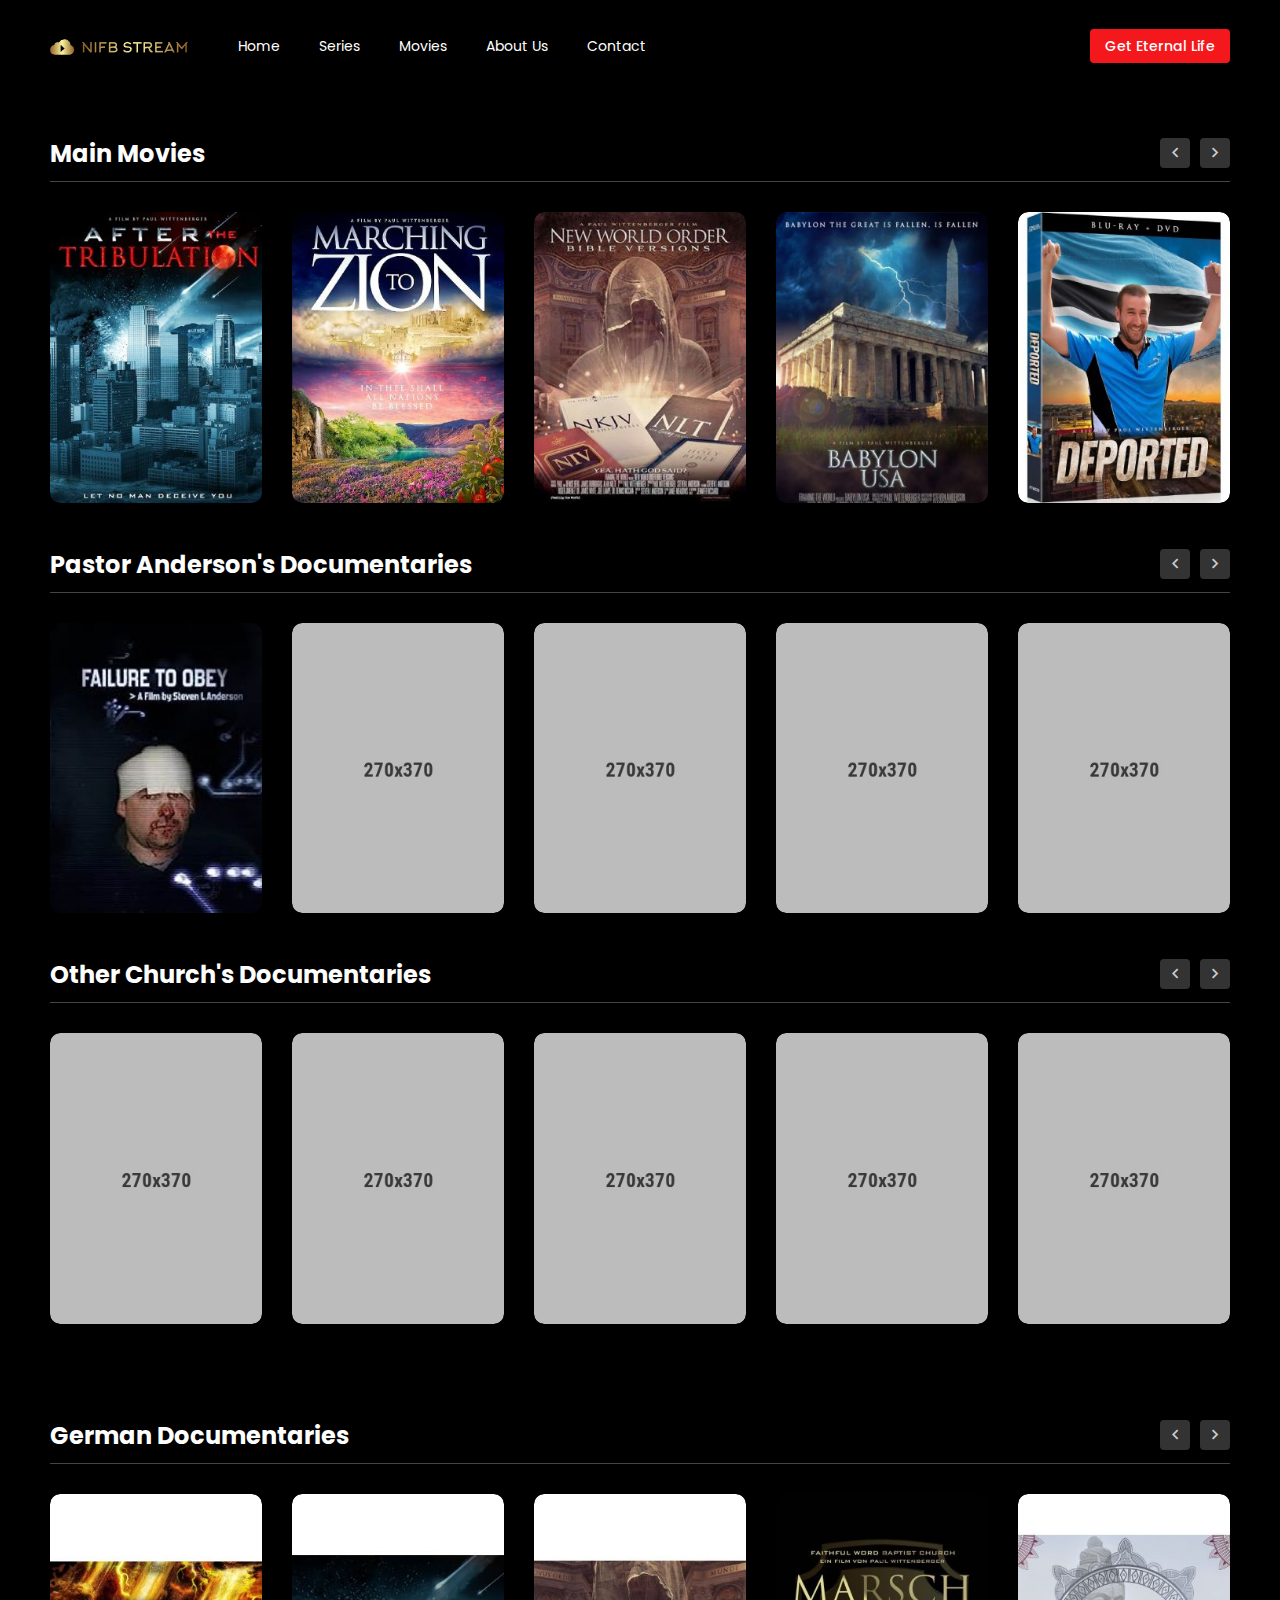
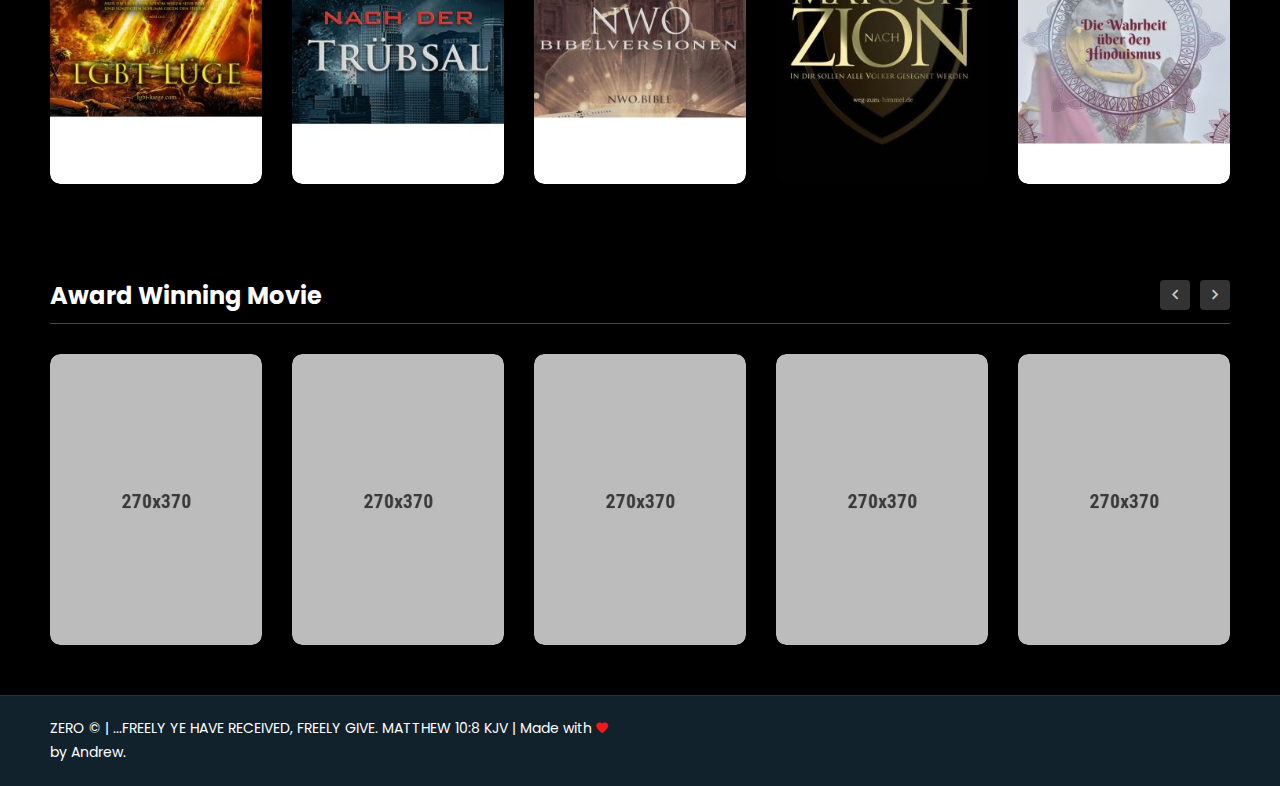
==== commit 7f8848f9: "clean up and changes" ====
--- a/index.html
+++ b/index.html
@@ -46,7 +46,7 @@
                     <div class="main-menu main-theme-color-four">
                         <nav class="main-navigation">
                             <ul>
-                                <li class="active"><a href="index-4.html">Home</a></li>
+                                <li class="active"><a href="index.html">Home</a></li>
                                 <li><a href="series.html">Series </a>
                                     <ul class="sub-menu">
                                         <li><a href="horror-series.html">Horror Series</a></li>
@@ -60,8 +60,8 @@
                                     </ul>
                                 </li>
                                 
-                                <li><a href="about-2.html">About Us</a></li>
-                                <li><a href="contact-2.html">Contact</a></li>
+                                <li><a href="about.html">About Us</a></li>
+                                <li><a href="contact.html">Contact</a></li>
                             </ul>
                         </nav>
                     </div>
@@ -120,67 +120,67 @@
                 <div class="movie-wrap-plr">
                     <div class="movie-wrap text-center">
                         <div class="movie-img">
-                            <a href="movie-details.html"><img src="assets/images/product/1.jpg" alt=""></a>
-                            <button title="Watchlist" class="Watch-list-btn" type="button"><i class="zmdi zmdi-plus"></i></button> 
-                        </div>
-                        <div class="movie-content">
-                            <h3 class="title"><a href="movie-details.html">After The Tribulation</a></h3>
-                            <span>Quality : HD</span>
-                            <div class="movie-btn">
-                                <a href="movie-details.html" class="btn-style-hm4-2 animated">Watch Now</a>
-                            </div>
-                        </div>
-                    </div>
-                </div>
-                <div class="movie-wrap-plr">
-                    <div class="movie-wrap text-center">
-                        <div class="movie-img">
-                            <a href="movie-details.html"><img src="assets/images/product/2.jpg" alt=""></a>
-                            <button title="Watchlist" class="Watch-list-btn" type="button"><i class="zmdi zmdi-plus"></i></button> 
-                        </div>
-                        <div class="movie-content">
-                            <h3 class="title"><a href="movie-details.html">Marching to Zion</a></h3>
-                            <span>Quality : HD</span>
-                            <div class="movie-btn">
-                                <a href="movie-details.html" class="btn-style-hm4-2 animated">Watch Now</a>
-                            </div>
-                        </div>
-                    </div>
-                </div>
-                <div class="movie-wrap-plr">
-                    <div class="movie-wrap text-center">
-                        <div class="movie-img">
-                            <a href="movie-details.html"><img src="assets/images/product/3.jpg" alt=""></a>
-                            <button title="Watchlist" class="Watch-list-btn" type="button"><i class="zmdi zmdi-plus"></i></button> 
-                        </div>
-                        <div class="movie-content">
-                            <h3 class="title"><a href="movie-details.html">New World Order Bible Versions</a></h3>
-                            <span>Quality : HD</span>
-                            <div class="movie-btn">
-                                <a href="movie-details.html" class="btn-style-hm4-2 animated">Watch Now</a>
-                            </div>
-                        </div>
-                    </div>
-                </div>
-                <div class="movie-wrap-plr">
-                    <div class="movie-wrap text-center">
-                        <div class="movie-img">
-                            <a href="movie-details.html"><img src="assets/images/product/4.jpg" alt=""></a>
-                            <button title="Watchlist" class="Watch-list-btn" type="button"><i class="zmdi zmdi-plus"></i></button> 
-                        </div>
-                        <div class="movie-content">
-                            <h3 class="title"><a href="movie-details.html">Babylon USA</a></h3>
-                            <span>Quality : HD</span>
-                            <div class="movie-btn">
-                                <a href="movie-details.html" class="btn-style-hm4-2 animated">Watch Now</a>
-                            </div>
-                        </div>
-                    </div>
-                </div>
-                <div class="movie-wrap-plr">
-                    <div class="movie-wrap text-center">
-                        <div class="movie-img">
-                            <a href="movie-details.html"><img src="assets/images/product/5.jpg" alt=""></a>
+                            <a href="https://www.kjv1611only.com/video/06docs/docs/After_The_Tribulation.mp4" target="_blank"><img src="assets/images/product/1.jpg" alt=""></a>
+                            <button title="Watchlist" class="Watch-list-btn" type="button"><i class="zmdi zmdi-movie"></i></button> 
+                        </div>
+                        <div class="movie-content">
+                            <h3 class="title"><a href="https://www.kjv1611only.com/video/06docs/docs/After_The_Tribulation.mp4" target="_blank">After The Tribulation</a></h3>
+                            <span>Quality : HD</span>
+                            <div class="movie-btn">
+                                <a href="https://www.kjv1611only.com/video/06docs/docs/After_The_Tribulation.mp4" target="_blank" class="btn-style-hm4-2 animated">Watch Now</a>
+                            </div>
+                        </div>
+                    </div>
+                </div>
+                <div class="movie-wrap-plr">
+                    <div class="movie-wrap text-center">
+                        <div class="movie-img">
+                            <a href="movie-details.html" target="_blank"><img src="assets/images/product/2.jpg" alt=""></a>
+                            <button title="Watchlist" class="Watch-list-btn" type="button"><i class="zmdi zmdi-plus"></i></button> 
+                        </div>
+                        <div class="movie-content">
+                            <h3 class="title"><a href="movie-details.html" target="_blank">Marching to Zion</a></h3>
+                            <span>Quality : HD</span>
+                            <div class="movie-btn">
+                                <a href="movie-details.html" target="_blank" class="btn-style-hm4-2 animated">Watch Now</a>
+                            </div>
+                        </div>
+                    </div>
+                </div>
+                <div class="movie-wrap-plr">
+                    <div class="movie-wrap text-center">
+                        <div class="movie-img">
+                            <a href="movie-details.html" target="_blank"><img src="assets/images/product/3.jpg" alt=""></a>
+                            <button title="Watchlist" class="Watch-list-btn" type="button"><i class="zmdi zmdi-plus"></i></button> 
+                        </div>
+                        <div class="movie-content">
+                            <h3 class="title"><a href="movie-details.html" target="_blank">New World Order Bible Versions</a></h3>
+                            <span>Quality : HD</span>
+                            <div class="movie-btn">
+                                <a href="movie-details.html" target="_blank" class="btn-style-hm4-2 animated">Watch Now</a>
+                            </div>
+                        </div>
+                    </div>
+                </div>
+                <div class="movie-wrap-plr">
+                    <div class="movie-wrap text-center">
+                        <div class="movie-img">
+                            <a href="movie-details.html" target="_blank"><img src="assets/images/product/4.jpg" alt=""></a>
+                            <button title="Watchlist" class="Watch-list-btn" type="button"><i class="zmdi zmdi-plus"></i></button> 
+                        </div>
+                        <div class="movie-content">
+                            <h3 class="title"><a href="movie-details.html" target="_blank">Babylon USA</a></h3>
+                            <span>Quality : HD</span>
+                            <div class="movie-btn">
+                                <a href="movie-details.html" target="_blank" class="btn-style-hm4-2 animated">Watch Now</a>
+                            </div>
+                        </div>
+                    </div>
+                </div>
+                <div class="movie-wrap-plr">
+                    <div class="movie-wrap text-center">
+                        <div class="movie-img">
+                            <a href="movie-details.html" target="_blank"><img src="assets/images/product/5.jpg" alt=""></a>
                             <button title="Watchlist" class="Watch-list-btn" type="button"><i class="zmdi zmdi-plus"></i></button> 
                         </div>
                         <div class="movie-content">
@@ -195,29 +195,29 @@
                 <div class="movie-wrap-plr">
                     <div class="movie-wrap text-center">
                         <div class="movie-img">
-                            <a href="movie-details.html"><img src="assets/images/product/6.jpg" alt=""></a>
-                            <button title="Watchlist" class="Watch-list-btn" type="button"><i class="zmdi zmdi-plus"></i></button> 
-                        </div>
-                        <div class="movie-content">
-                            <h3 class="title"><a href="movie-details.html">Beyond Jordan</a></h3>
-                            <span>Quality : HD</span>
-                            <div class="movie-btn">
-                                <a href="movie-details.html" class="btn-style-hm4-2 animated">Watch Now</a>
-                            </div>
-                        </div>
-                    </div>
-                </div>
-                <div class="movie-wrap-plr">
-                    <div class="movie-wrap text-center">
-                        <div class="movie-img">
-                            <a href="movie-details.html"><img src="assets/images/product/7.jpg" alt=""></a>
-                            <button title="Watchlist" class="Watch-list-btn" type="button"><i class="zmdi zmdi-plus"></i></button> 
-                        </div>
-                        <div class="movie-content">
-                            <h3 class="title"><a href="movie-details.html">The Preserved Bible</a></h3>
-                            <span>Quality : HD</span>
-                            <div class="movie-btn">
-                                <a href="movie-details.html" class="btn-style-hm4-2 animated">Watch Now</a>
+                            <a href="movie-details.html" target="_blank"><img src="assets/images/product/6.jpg" alt=""></a>
+                            <button title="Watchlist" class="Watch-list-btn" type="button"><i class="zmdi zmdi-plus"></i></button> 
+                        </div>
+                        <div class="movie-content">
+                            <h3 class="title"><a href="movie-details.html" target="_blank">Beyond Jordan</a></h3>
+                            <span>Quality : HD</span>
+                            <div class="movie-btn">
+                                <a href="movie-details.html" target="_blank" class="btn-style-hm4-2 animated">Watch Now</a>
+                            </div>
+                        </div>
+                    </div>
+                </div>
+                <div class="movie-wrap-plr">
+                    <div class="movie-wrap text-center">
+                        <div class="movie-img">
+                            <a href="movie-details.html" target="_blank"><img src="assets/images/product/7.jpg" alt=""></a>
+                            <button title="Watchlist" class="Watch-list-btn" type="button"><i class="zmdi zmdi-plus"></i></button> 
+                        </div>
+                        <div class="movie-content">
+                            <h3 class="title"><a href="movie-details.html" target="_blank">The Preserved Bible</a></h3>
+                            <span>Quality : HD</span>
+                            <div class="movie-btn">
+                                <a href="movie-details.html" target="_blank" class="btn-style-hm4-2 animated">Watch Now</a>
                             </div>
                         </div>
                     </div>
@@ -234,14 +234,14 @@
                 <div class="movie-wrap-plr">
                     <div class="movie-wrap text-center">
                         <div class="movie-img">
-                            <a href="series-details.html"><img src="assets/images/product/horror-1.jpg" alt=""></a>
-                            <button title="Watchlist" class="Watch-list-btn" type="button"><i class="zmdi zmdi-plus"></i></button> 
-                        </div>
-                        <div class="movie-content">
-                            <h3 class="title"><a href="series-details.html">The Love Of Mine</a></h3>
-                            <span>Quality : HD</span>
-                            <div class="movie-btn">
-                                <a href="series-details.html" class="btn-style-hm4-2 animated">Watch Now</a>
+                            <a href="https://www.kjv1611only.com/video/06docs/docs/Failure_To_Obey.mp4"><img src="assets/images/product/p1.jpg" alt=""></a>
+                            <button title="Watchlist" class="Watch-list-btn" type="button"><i class="zmdi zmdi-plus"></i></button> 
+                        </div>
+                        <div class="movie-content">
+                            <h3 class="title"><a href="https://www.kjv1611only.com/video/06docs/docs/Failure_To_Obey.mp4">Failure To Obey</a></h3>
+                            <span>Quality : HD</span>
+                            <div class="movie-btn">
+                                <a href="https://www.kjv1611only.com/video/06docs/docs/Failure_To_Obey.mp4" class="btn-style-hm4-2 animated">Watch Now</a>
                             </div>
                         </div>
                     </div>
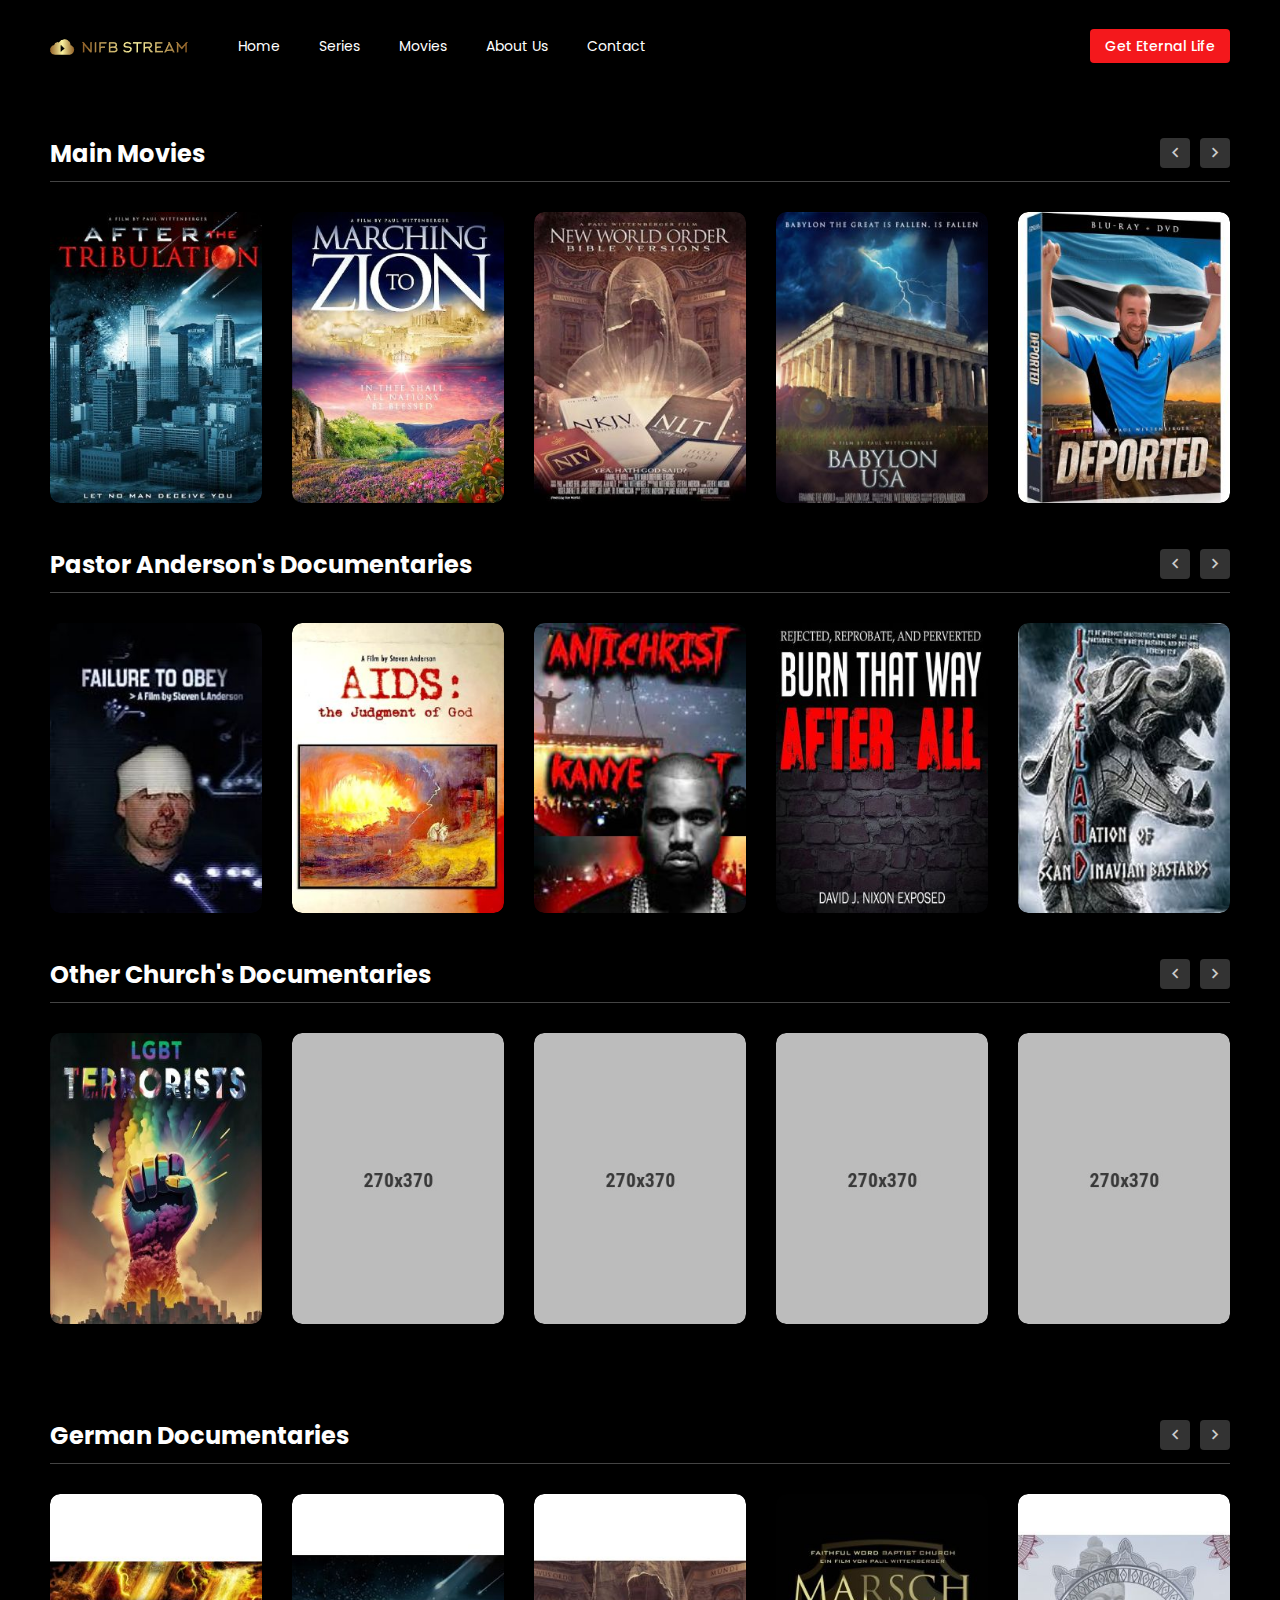
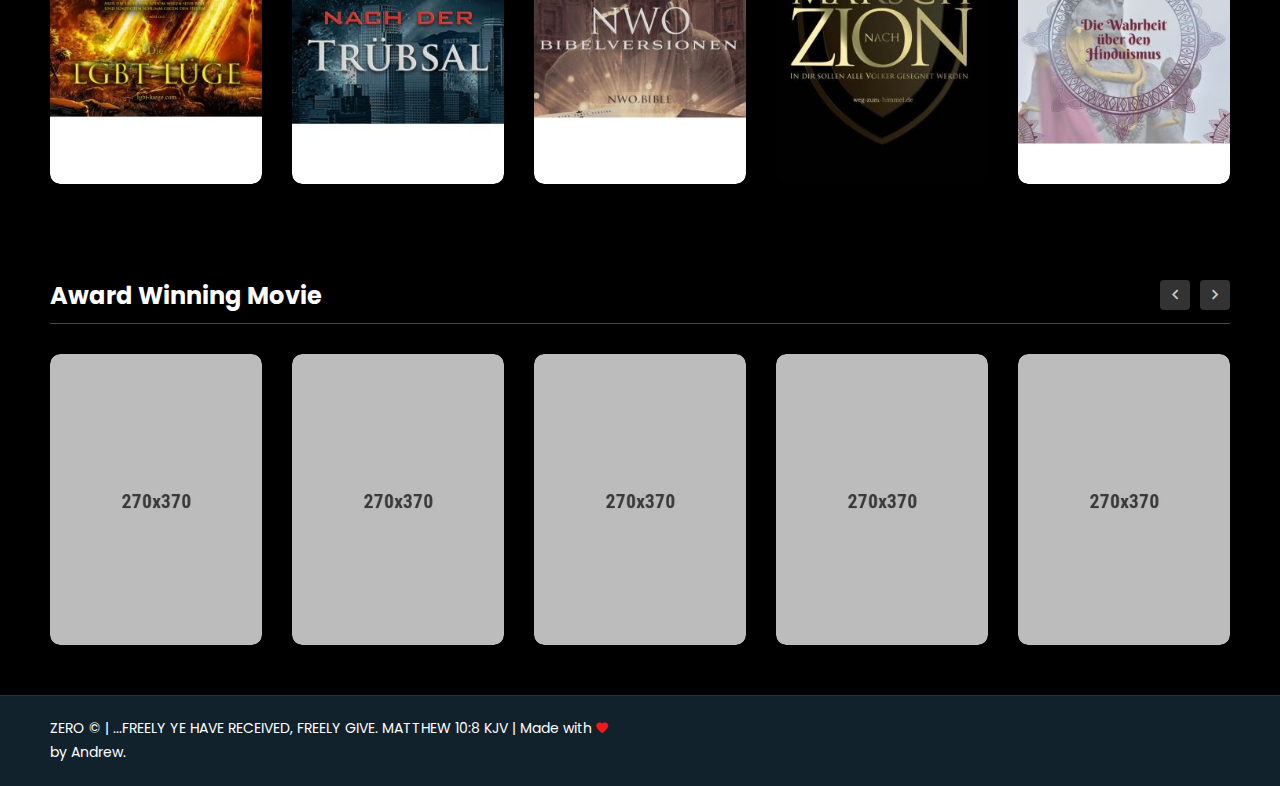
==== commit 086fc2a7: "few changes and clean up" ====
--- a/index.html
+++ b/index.html
@@ -135,89 +135,89 @@
                 <div class="movie-wrap-plr">
                     <div class="movie-wrap text-center">
                         <div class="movie-img">
-                            <a href="movie-details.html" target="_blank"><img src="assets/images/product/2.jpg" alt=""></a>
-                            <button title="Watchlist" class="Watch-list-btn" type="button"><i class="zmdi zmdi-plus"></i></button> 
-                        </div>
-                        <div class="movie-content">
-                            <h3 class="title"><a href="movie-details.html" target="_blank">Marching to Zion</a></h3>
-                            <span>Quality : HD</span>
-                            <div class="movie-btn">
-                                <a href="movie-details.html" target="_blank" class="btn-style-hm4-2 animated">Watch Now</a>
-                            </div>
-                        </div>
-                    </div>
-                </div>
-                <div class="movie-wrap-plr">
-                    <div class="movie-wrap text-center">
-                        <div class="movie-img">
-                            <a href="movie-details.html" target="_blank"><img src="assets/images/product/3.jpg" alt=""></a>
-                            <button title="Watchlist" class="Watch-list-btn" type="button"><i class="zmdi zmdi-plus"></i></button> 
-                        </div>
-                        <div class="movie-content">
-                            <h3 class="title"><a href="movie-details.html" target="_blank">New World Order Bible Versions</a></h3>
-                            <span>Quality : HD</span>
-                            <div class="movie-btn">
-                                <a href="movie-details.html" target="_blank" class="btn-style-hm4-2 animated">Watch Now</a>
-                            </div>
-                        </div>
-                    </div>
-                </div>
-                <div class="movie-wrap-plr">
-                    <div class="movie-wrap text-center">
-                        <div class="movie-img">
-                            <a href="movie-details.html" target="_blank"><img src="assets/images/product/4.jpg" alt=""></a>
-                            <button title="Watchlist" class="Watch-list-btn" type="button"><i class="zmdi zmdi-plus"></i></button> 
-                        </div>
-                        <div class="movie-content">
-                            <h3 class="title"><a href="movie-details.html" target="_blank">Babylon USA</a></h3>
-                            <span>Quality : HD</span>
-                            <div class="movie-btn">
-                                <a href="movie-details.html" target="_blank" class="btn-style-hm4-2 animated">Watch Now</a>
-                            </div>
-                        </div>
-                    </div>
-                </div>
-                <div class="movie-wrap-plr">
-                    <div class="movie-wrap text-center">
-                        <div class="movie-img">
-                            <a href="movie-details.html" target="_blank"><img src="assets/images/product/5.jpg" alt=""></a>
-                            <button title="Watchlist" class="Watch-list-btn" type="button"><i class="zmdi zmdi-plus"></i></button> 
-                        </div>
-                        <div class="movie-content">
-                            <h3 class="title"><a href="movie-details.html">Deported</a></h3>
-                            <span>Quality : HD</span>
-                            <div class="movie-btn">
-                                <a href="movie-details.html" class="btn-style-hm4-2 animated">Watch Now</a>
-                            </div>
-                        </div>
-                    </div>
-                </div>
-                <div class="movie-wrap-plr">
-                    <div class="movie-wrap text-center">
-                        <div class="movie-img">
-                            <a href="movie-details.html" target="_blank"><img src="assets/images/product/6.jpg" alt=""></a>
-                            <button title="Watchlist" class="Watch-list-btn" type="button"><i class="zmdi zmdi-plus"></i></button> 
-                        </div>
-                        <div class="movie-content">
-                            <h3 class="title"><a href="movie-details.html" target="_blank">Beyond Jordan</a></h3>
-                            <span>Quality : HD</span>
-                            <div class="movie-btn">
-                                <a href="movie-details.html" target="_blank" class="btn-style-hm4-2 animated">Watch Now</a>
-                            </div>
-                        </div>
-                    </div>
-                </div>
-                <div class="movie-wrap-plr">
-                    <div class="movie-wrap text-center">
-                        <div class="movie-img">
-                            <a href="movie-details.html" target="_blank"><img src="assets/images/product/7.jpg" alt=""></a>
-                            <button title="Watchlist" class="Watch-list-btn" type="button"><i class="zmdi zmdi-plus"></i></button> 
-                        </div>
-                        <div class="movie-content">
-                            <h3 class="title"><a href="movie-details.html" target="_blank">The Preserved Bible</a></h3>
-                            <span>Quality : HD</span>
-                            <div class="movie-btn">
-                                <a href="movie-details.html" target="_blank" class="btn-style-hm4-2 animated">Watch Now</a>
+                            <a href="https://www.kjv1611only.com/video/06docs/docs/Marching_To_Zion.mp4" target="_blank"><img src="assets/images/product/2.jpg" alt=""></a>
+                            <button title="Watchlist" class="Watch-list-btn" type="button"><i class="zmdi zmdi-plus"></i></button> 
+                        </div>
+                        <div class="movie-content">
+                            <h3 class="title"><a href="https://www.kjv1611only.com/video/06docs/docs/Marching_To_Zion.mp4" target="_blank">Marching to Zion</a></h3>
+                            <span>Quality : HD</span>
+                            <div class="movie-btn">
+                                <a href="https://www.kjv1611only.com/video/06docs/docs/Marching_To_Zion.mp4" target="_blank" class="btn-style-hm4-2 animated">Watch Now</a>
+                            </div>
+                        </div>
+                    </div>
+                </div>
+                <div class="movie-wrap-plr">
+                    <div class="movie-wrap text-center">
+                        <div class="movie-img">
+                            <a href="https://nwo.bible/" target="_blank"><img src="assets/images/product/3.jpg" alt=""></a>
+                            <button title="Watchlist" class="Watch-list-btn" type="button"><i class="zmdi zmdi-plus"></i></button> 
+                        </div>
+                        <div class="movie-content">
+                            <h3 class="title"><a href="https://nwo.bible/" target="_blank">New World Order Bible Versions</a></h3>
+                            <span>Quality : HD</span>
+                            <div class="movie-btn">
+                                <a href="https://nwo.bible/" target="_blank" class="btn-style-hm4-2 animated">Watch Now</a>
+                            </div>
+                        </div>
+                    </div>
+                </div>
+                <div class="movie-wrap-plr">
+                    <div class="movie-wrap text-center">
+                        <div class="movie-img">
+                            <a href="https://www.kjv1611only.com/video/06docs/docs/Babylon_USA.mp4" target="_blank"><img src="assets/images/product/4.jpg" alt=""></a>
+                            <button title="Watchlist" class="Watch-list-btn" type="button"><i class="zmdi zmdi-plus"></i></button> 
+                        </div>
+                        <div class="movie-content">
+                            <h3 class="title"><a href="https://www.kjv1611only.com/video/06docs/docs/Babylon_USA.mp4" target="_blank">Babylon USA</a></h3>
+                            <span>Quality : HD</span>
+                            <div class="movie-btn">
+                                <a href="https://www.kjv1611only.com/video/06docs/docs/Babylon_USA.mp4" target="_blank" class="btn-style-hm4-2 animated">Watch Now</a>
+                            </div>
+                        </div>
+                    </div>
+                </div>
+                <div class="movie-wrap-plr">
+                    <div class="movie-wrap text-center">
+                        <div class="movie-img">
+                            <a href="https://www.kjv1611only.com/video/06docs/docs/Deported.mp4" target="_blank"><img src="assets/images/product/5.jpg" alt=""></a>
+                            <button title="Watchlist" class="Watch-list-btn" type="button"><i class="zmdi zmdi-plus"></i></button> 
+                        </div>
+                        <div class="movie-content">
+                            <h3 class="title"><a href="https://www.kjv1611only.com/video/06docs/docs/Deported.mp4" target="_blank">Deported</a></h3>
+                            <span>Quality : HD</span>
+                            <div class="movie-btn">
+                                <a href="https://www.kjv1611only.com/video/06docs/docs/Deported.mp4" target="_blank" class="btn-style-hm4-2 animated">Watch Now</a>
+                            </div>
+                        </div>
+                    </div>
+                </div>
+                <div class="movie-wrap-plr">
+                    <div class="movie-wrap text-center">
+                        <div class="movie-img">
+                            <a href="https://www.kjv1611only.com/video/06docs/docs/Beyond_Jordan.mp4" target="_blank"><img src="assets/images/product/6.jpg" alt=""></a>
+                            <button title="Watchlist" class="Watch-list-btn" type="button"><i class="zmdi zmdi-plus"></i></button> 
+                        </div>
+                        <div class="movie-content">
+                            <h3 class="title"><a href="https://www.kjv1611only.com/video/06docs/docs/Beyond_Jordan.mp4" target="_blank">Beyond Jordan</a></h3>
+                            <span>Quality : HD</span>
+                            <div class="movie-btn">
+                                <a href="https://www.kjv1611only.com/video/06docs/docs/Beyond_Jordan.mp4" target="_blank" class="btn-style-hm4-2 animated">Watch Now</a>
+                            </div>
+                        </div>
+                    </div>
+                </div>
+                <div class="movie-wrap-plr">
+                    <div class="movie-wrap text-center">
+                        <div class="movie-img">
+                            <a href="https://www.kjv1611only.com/video/06docs/docs/The_Preserved_Bible.mp4" target="_blank"><img src="assets/images/product/7.jpg" alt=""></a>
+                            <button title="Watchlist" class="Watch-list-btn" type="button"><i class="zmdi zmdi-plus"></i></button> 
+                        </div>
+                        <div class="movie-content">
+                            <h3 class="title"><a href="https://www.kjv1611only.com/video/06docs/docs/The_Preserved_Bible.mp4" target="_blank">The Preserved Bible</a></h3>
+                            <span>Quality : HD</span>
+                            <div class="movie-btn">
+                                <a href="https://www.kjv1611only.com/video/06docs/docs/The_Preserved_Bible.mp4" target="_blank" class="btn-style-hm4-2 animated">Watch Now</a>
                             </div>
                         </div>
                     </div>
@@ -234,104 +234,104 @@
                 <div class="movie-wrap-plr">
                     <div class="movie-wrap text-center">
                         <div class="movie-img">
-                            <a href="https://www.kjv1611only.com/video/06docs/docs/Failure_To_Obey.mp4"><img src="assets/images/product/p1.jpg" alt=""></a>
-                            <button title="Watchlist" class="Watch-list-btn" type="button"><i class="zmdi zmdi-plus"></i></button> 
-                        </div>
-                        <div class="movie-content">
-                            <h3 class="title"><a href="https://www.kjv1611only.com/video/06docs/docs/Failure_To_Obey.mp4">Failure To Obey</a></h3>
-                            <span>Quality : HD</span>
-                            <div class="movie-btn">
-                                <a href="https://www.kjv1611only.com/video/06docs/docs/Failure_To_Obey.mp4" class="btn-style-hm4-2 animated">Watch Now</a>
-                            </div>
-                        </div>
-                    </div>
-                </div>
-                <div class="movie-wrap-plr">
-                    <div class="movie-wrap text-center">
-                        <div class="movie-img">
-                            <a href="series-details.html"><img src="assets/images/product/horror-2.jpg" alt=""></a>
-                            <button title="Watchlist" class="Watch-list-btn" type="button"><i class="zmdi zmdi-plus"></i></button> 
-                        </div>
-                        <div class="movie-content">
-                            <h3 class="title"><a href="series-details.html">The Adrift</a></h3>
-                            <span>Quality : HD</span>
-                            <div class="movie-btn">
-                                <a href="series-details.html" class="btn-style-hm4-2 animated">Watch Now</a>
-                            </div>
-                        </div>
-                    </div>
-                </div>
-                <div class="movie-wrap-plr">
-                    <div class="movie-wrap text-center">
-                        <div class="movie-img">
-                            <a href="series-details.html"><img src="assets/images/product/horror-3.jpg" alt=""></a>
-                            <button title="Watchlist" class="Watch-list-btn" type="button"><i class="zmdi zmdi-plus"></i></button> 
-                        </div>
-                        <div class="movie-content">
-                            <h3 class="title"><a href="series-details.html">She Film</a></h3>
-                            <span>Quality : HD</span>
-                            <div class="movie-btn">
-                                <a href="series-details.html" class="btn-style-hm4-2 animated">Watch Now</a>
-                            </div>
-                        </div>
-                    </div>
-                </div>
-                <div class="movie-wrap-plr">
-                    <div class="movie-wrap text-center">
-                        <div class="movie-img">
-                            <a href="series-details.html"><img src="assets/images/product/horror-4.jpg" alt=""></a>
-                            <button title="Watchlist" class="Watch-list-btn" type="button"><i class="zmdi zmdi-plus"></i></button> 
-                        </div>
-                        <div class="movie-content">
-                            <h3 class="title"><a href="series-details.html">Top Of The World</a></h3>
-                            <span>Quality : HD</span>
-                            <div class="movie-btn">
-                                <a href="series-details.html" class="btn-style-hm4-2 animated">Watch Now</a>
-                            </div>
-                        </div>
-                    </div>
-                </div>
-                <div class="movie-wrap-plr">
-                    <div class="movie-wrap text-center">
-                        <div class="movie-img">
-                            <a href="series-details.html"><img src="assets/images/product/horror-5.jpg" alt=""></a>
-                            <button title="Watchlist" class="Watch-list-btn" type="button"><i class="zmdi zmdi-plus"></i></button> 
-                        </div>
-                        <div class="movie-content">
-                            <h3 class="title"><a href="series-details.html"> Travel To Secrets</a></h3>
-                            <span>Quality : HD</span>
-                            <div class="movie-btn">
-                                <a href="series-details.html" class="btn-style-hm4-2 animated">Watch Now</a>
-                            </div>
-                        </div>
-                    </div>
-                </div>
-                <div class="movie-wrap-plr">
-                    <div class="movie-wrap text-center">
-                        <div class="movie-img">
-                            <a href="series-details.html"><img src="assets/images/product/horror-6.jpg" alt=""></a>
-                            <button title="Watchlist" class="Watch-list-btn" type="button"><i class="zmdi zmdi-plus"></i></button> 
-                        </div>
-                        <div class="movie-content">
-                            <h3 class="title"><a href="series-details.html">Wall Flower</a></h3>
-                            <span>Quality : HD</span>
-                            <div class="movie-btn">
-                                <a href="series-details.html" class="btn-style-hm4-2 animated">Watch Now</a>
-                            </div>
-                        </div>
-                    </div>
-                </div>
-                <div class="movie-wrap-plr">
-                    <div class="movie-wrap text-center">
-                        <div class="movie-img">
-                            <a href="series-details.html"><img src="assets/images/product/horror-3.jpg" alt=""></a>
-                            <button title="Watchlist" class="Watch-list-btn" type="button"><i class="zmdi zmdi-plus"></i></button> 
-                        </div>
-                        <div class="movie-content">
-                            <h3 class="title"><a href="series-details.html">Warm And Cozy</a></h3>
-                            <span>Quality : HD</span>
-                            <div class="movie-btn">
-                                <a href="series-details.html" class="btn-style-hm4-2 animated">Watch Now</a>
+                            <a href="https://www.kjv1611only.com/video/06docs/docs/Failure_To_Obey.mp4" target="_blank"><img src="assets/images/product/p1.jpg" alt=""></a>
+                            <button title="Watchlist" class="Watch-list-btn" type="button"><i class="zmdi zmdi-plus"></i></button> 
+                        </div>
+                        <div class="movie-content">
+                            <h3 class="title"><a href="https://www.kjv1611only.com/video/06docs/docs/Failure_To_Obey.mp4" target="_blank">Failure To Obey</a></h3>
+                            <span>Quality : HD</span>
+                            <div class="movie-btn">
+                                <a href="https://www.kjv1611only.com/video/06docs/docs/Failure_To_Obey.mp4" target="_blank" class="btn-style-hm4-2 animated">Watch Now</a>
+                            </div>
+                        </div>
+                    </div>
+                </div>
+                <div class="movie-wrap-plr">
+                    <div class="movie-wrap text-center">
+                        <div class="movie-img">
+                            <a href="https://www.kjv1611only.com/video/06docs/docs/AIDS_The_Judgement_Of_God.mp4" target="_blank"><img src="assets/images/product/p2.jpg" alt=""></a>
+                            <button title="Watchlist" class="Watch-list-btn" type="button"><i class="zmdi zmdi-plus"></i></button> 
+                        </div>
+                        <div class="movie-content">
+                            <h3 class="title"><a href="https://www.kjv1611only.com/video/06docs/docs/AIDS_The_Judgement_Of_God.mp4" target="_blank">AIDS The Judgement Of God</a></h3>
+                            <span>Quality : HD</span>
+                            <div class="movie-btn">
+                                <a href="https://www.kjv1611only.com/video/06docs/docs/AIDS_The_Judgement_Of_God.mp4" target="_blank" class="btn-style-hm4-2 animated">Watch Now</a>
+                            </div>
+                        </div>
+                    </div>
+                </div>
+                <div class="movie-wrap-plr">
+                    <div class="movie-wrap text-center">
+                        <div class="movie-img">
+                            <a href="https://www.kjv1611only.com/video/06docs/docs/Antichrist_Kanye_West.mp4" target="_blank"><img src="assets/images/product/p3.jpg" alt=""></a>
+                            <button title="Watchlist" class="Watch-list-btn" type="button"><i class="zmdi zmdi-plus"></i></button> 
+                        </div>
+                        <div class="movie-content">
+                            <h3 class="title"><a href="https://www.kjv1611only.com/video/06docs/docs/Antichrist_Kanye_West.mp4" target="_blank">AntiChrist Kanye West</a></h3>
+                            <span>Quality : HD</span>
+                            <div class="movie-btn">
+                                <a href="https://www.kjv1611only.com/video/06docs/docs/Antichrist_Kanye_West.mp4" target="_blank" class="btn-style-hm4-2 animated">Watch Now</a>
+                            </div>
+                        </div>
+                    </div>
+                </div>
+                <div class="movie-wrap-plr">
+                    <div class="movie-wrap text-center">
+                        <div class="movie-img">
+                            <a href="https://www.kjv1611only.com/video/06docs/docs/Burn_That_Way_After_All.mp4" target="_blank"><img src="assets/images/product/p4.jpg" alt=""></a>
+                            <button title="Watchlist" class="Watch-list-btn" type="button"><i class="zmdi zmdi-plus"></i></button> 
+                        </div>
+                        <div class="movie-content">
+                            <h3 class="title"><a href="https://www.kjv1611only.com/video/06docs/docs/Burn_That_Way_After_All.mp4" target="_blank">Burn That Way After All</a></h3>
+                            <span>Quality : HD</span>
+                            <div class="movie-btn">
+                                <a href="https://www.kjv1611only.com/video/06docs/docs/Burn_That_Way_After_All.mp4" target="_blank" class="btn-style-hm4-2 animated">Watch Now</a>
+                            </div>
+                        </div>
+                    </div>
+                </div>
+                <div class="movie-wrap-plr">
+                    <div class="movie-wrap text-center">
+                        <div class="movie-img">
+                            <a href="https://www.kjv1611only.com/video/06docs/docs/Iceland_Nation_Of_Bastards.mp4" target="_blank"><img src="assets/images/product/p5.jpg" alt=""></a>
+                            <button title="Watchlist" class="Watch-list-btn" type="button"><i class="zmdi zmdi-plus"></i></button> 
+                        </div>
+                        <div class="movie-content">
+                            <h3 class="title"><a href="https://www.kjv1611only.com/video/06docs/docs/Iceland_Nation_Of_Bastards.mp4" target="_blank">Iceland Nation Of Bastards</a></h3>
+                            <span>Quality : HD</span>
+                            <div class="movie-btn">
+                                <a href="https://www.kjv1611only.com/video/06docs/docs/Iceland_Nation_Of_Bastards.mp4" target="_blank" class="btn-style-hm4-2 animated">Watch Now</a>
+                            </div>
+                        </div>
+                    </div>
+                </div>
+                <div class="movie-wrap-plr">
+                    <div class="movie-wrap text-center">
+                        <div class="movie-img">
+                            <a href="https://www.kjv1611only.com/video/06docs/docs/Going_Back_To_The_Greek.mp4" target="_blank"><img src="assets/images/product/p6.jpg" alt=""></a>
+                            <button title="Watchlist" class="Watch-list-btn" type="button"><i class="zmdi zmdi-plus"></i></button> 
+                        </div>
+                        <div class="movie-content">
+                            <h3 class="title"><a href="https://www.kjv1611only.com/video/06docs/docs/Going_Back_To_The_Greek.mp4" target="_blank">Going Back To The Greek</a></h3>
+                            <span>Quality : HD</span>
+                            <div class="movie-btn">
+                                <a href="https://www.kjv1611only.com/video/06docs/docs/Going_Back_To_The_Greek.mp4" target="_blank" class="btn-style-hm4-2 animated">Watch Now</a>
+                            </div>
+                        </div>
+                    </div>
+                </div>
+                <div class="movie-wrap-plr">
+                    <div class="movie-wrap text-center">
+                        <div class="movie-img">
+                            <a href="https://www.kjv1611only.com/video/06docs/docs/Professing_Themselves_To_Be_Wise.mp4" target="_blank"><img src="assets/images/product/p7.jpg" alt=""></a>
+                            <button title="Watchlist" class="Watch-list-btn" type="button"><i class="zmdi zmdi-plus"></i></button> 
+                        </div>
+                        <div class="movie-content">
+                            <h3 class="title"><a href="https://www.kjv1611only.com/video/06docs/docs/Professing_Themselves_To_Be_Wise.mp4" target="_blank">Professing Themselves To Be Wise</a></h3>
+                            <span>Quality : HD</span>
+                            <div class="movie-btn">
+                                <a href="https://www.kjv1611only.com/video/06docs/docs/Professing_Themselves_To_Be_Wise.mp4" target="_blank" class="btn-style-hm4-2 animated">Watch Now</a>
                             </div>
                         </div>
                     </div>
@@ -348,14 +348,14 @@
                 <div class="movie-wrap-plr">
                     <div class="movie-wrap text-center">
                         <div class="movie-img">
-                            <a href="movie-details.html"><img src="assets/images/product/movie-07.jpg" alt=""></a>
-                            <button title="Watchlist" class="Watch-list-btn" type="button"><i class="zmdi zmdi-plus"></i></button> 
-                        </div>
-                        <div class="movie-content">
-                            <h3 class="title"><a href="movie-details.html">Love Africa</a></h3>
-                            <span>Quality : HD</span>
-                            <div class="movie-btn">
-                                <a href="movie-details.html" class="btn-style-hm4-2 animated">Watch Now</a>
+                            <a href="https://www.kjv1611only.com/video/06docs/docs/LGBT_Terrorists.mp4" target="_blank"><img src="assets/images/product/o1.jpg" alt=""></a>
+                            <button title="Watchlist" class="Watch-list-btn" type="button"><i class="zmdi zmdi-plus"></i></button> 
+                        </div>
+                        <div class="movie-content">
+                            <h3 class="title"><a href="https://www.kjv1611only.com/video/06docs/docs/LGBT_Terrorists.mp4" target="_blank">LGBT Terrorists</a></h3>
+                            <span>Stedfast Baptist Church</span>
+                            <div class="movie-btn">
+                                <a href="https://www.kjv1611only.com/video/06docs/docs/LGBT_Terrorists.mp4" target="_blank" class="btn-style-hm4-2 animated">Watch Now</a>
                             </div>
                         </div>
                     </div>
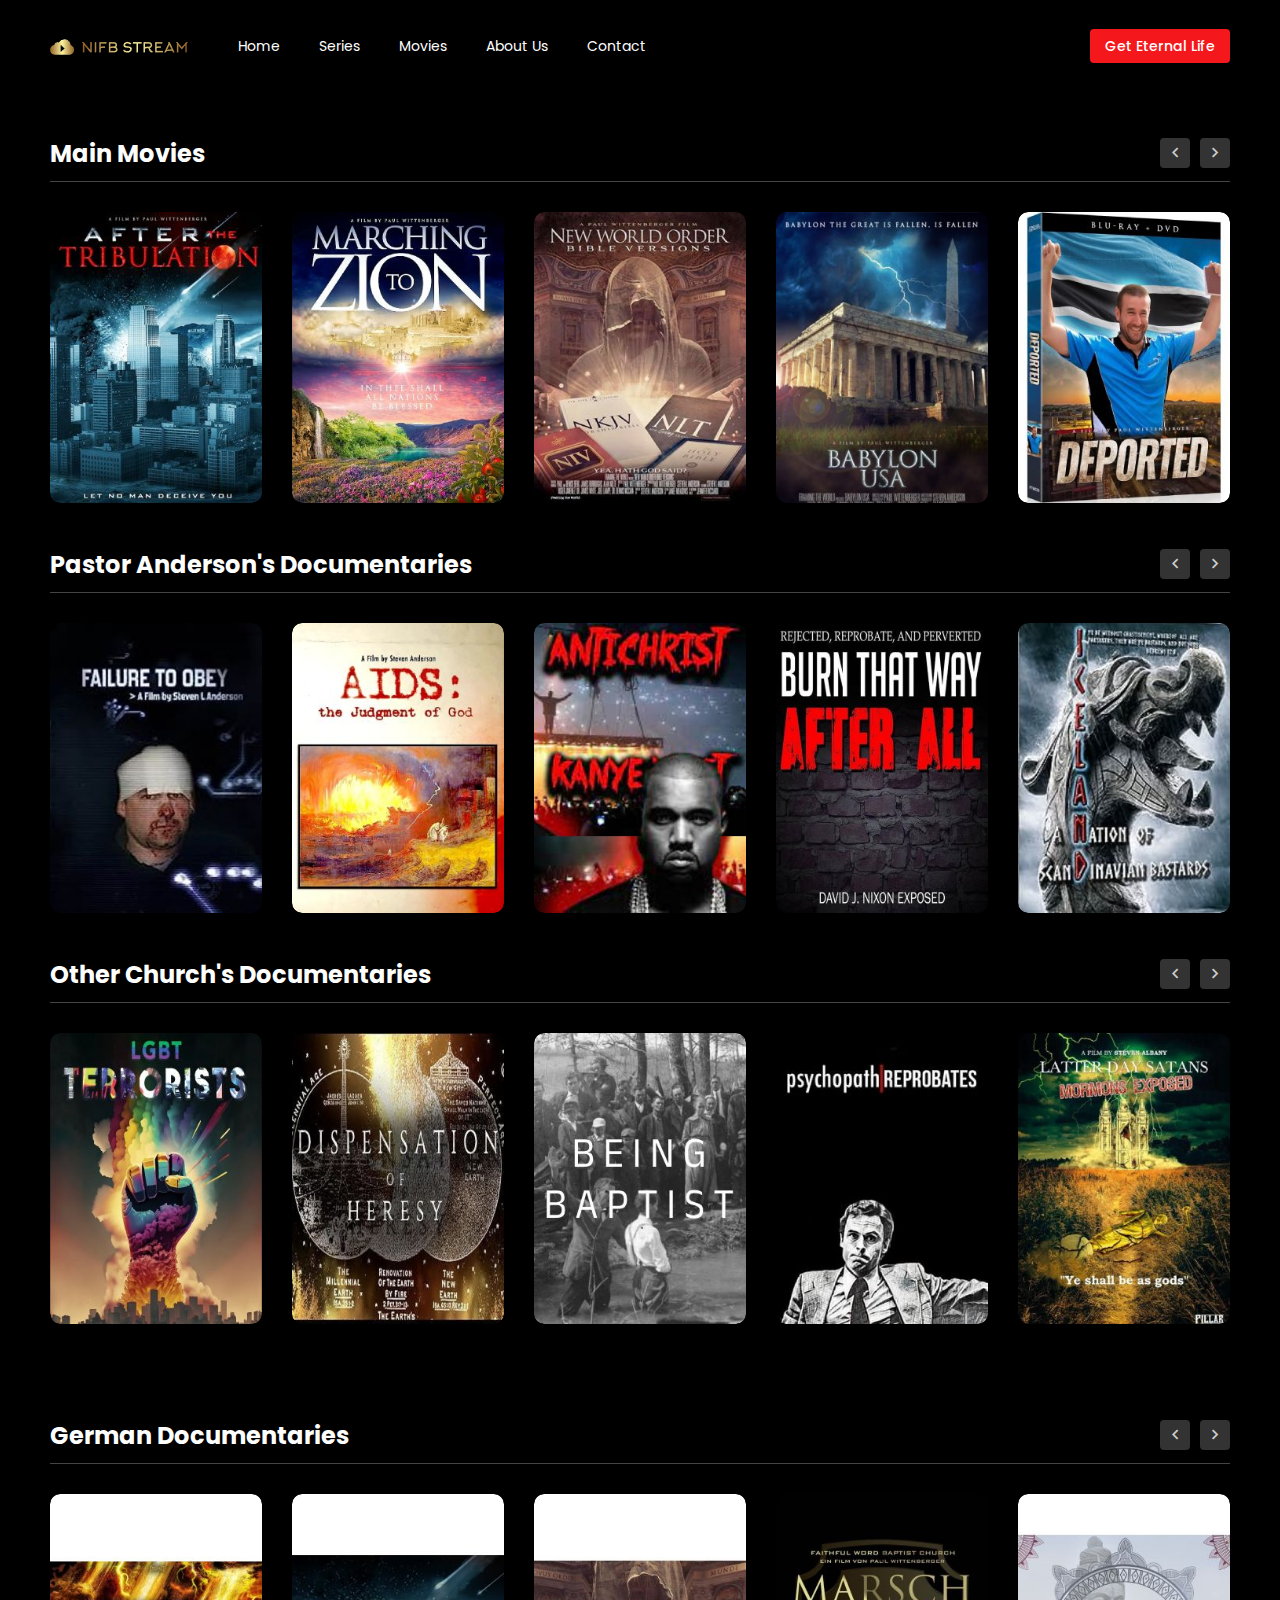
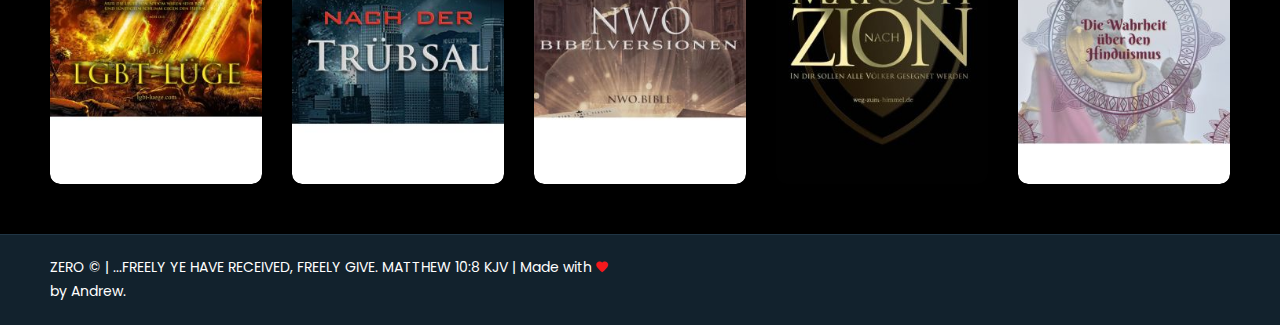
==== commit e331ce45: "huge update" ====
--- a/index.html
+++ b/index.html
@@ -29,6 +29,25 @@
     <script src="assets/js/vendor/modernizr-3.6.0.min.js"></script>
 </head>
 
+<!--start of the section-->
+              <!--  <div class="movie-wrap-plr">
+                    <div class="movie-wrap text-center">
+                        <div class="movie-img">
+                            <a href="" target="_blank"><img src="assets/images/product/movie-20.jpg" alt=""></a>
+                            <button title="Watchlist" class="Watch-list-btn" type="button"><i class="zmdi zmdi-plus"></i></button> 
+                        </div>
+                        <div class="movie-content">
+                            <h3 class="title"><a href="" target="_blank">Title of the Movie</a></h3>
+                            <span>Quality : HD</span>
+                            <div class="movie-btn">
+                                <a href="" target="_blank" class="btn-style-hm4-2 animated">Watch Now</a>
+                            </div>
+                        </div>
+                    </div>
+                </div>-->
+                <!--end of the section-->
+
+
 <body>
 
 <!-- Main Wrapper Start -->
@@ -61,7 +80,7 @@
                                 </li>
                                 
                                 <li><a href="about.html">About Us</a></li>
-                                <li><a href="contact.html">Contact</a></li>
+                                <li><a href="mailto:mail@domain.com">Contact</a></li>
                             </ul>
                         </nav>
                     </div>
@@ -222,6 +241,21 @@
                         </div>
                     </div>
                 </div>
+                <div class="movie-wrap-plr">
+                    <div class="movie-wrap text-center">
+                        <div class="movie-img">
+                            <a href="https://www.kjv1611only.com/video/06docs/docs/The_Sodomite_Deception.mp4" target="_blank"><img src="assets/images/product/8.jpg" alt=""></a>
+                            <button title="Watchlist" class="Watch-list-btn" type="button"><i class="zmdi zmdi-plus"></i></button> 
+                        </div>
+                        <div class="movie-content">
+                            <h3 class="title"><a href="https://www.kjv1611only.com/video/06docs/docs/The_Sodomite_Deception.mp4" target="_blank">The Sodomite Deception</a></h3>
+                            <span>Quality : HD</span>
+                            <div class="movie-btn">
+                                <a href="https://www.kjv1611only.com/video/06docs/docs/The_Sodomite_Deception.mp4" target="_blank" class="btn-style-hm4-2 animated">Watch Now</a>
+                            </div>
+                        </div>
+                    </div>
+                </div>
             </div>
         </div>
     </div>
@@ -239,7 +273,7 @@
                         </div>
                         <div class="movie-content">
                             <h3 class="title"><a href="https://www.kjv1611only.com/video/06docs/docs/Failure_To_Obey.mp4" target="_blank">Failure To Obey</a></h3>
-                            <span>Quality : HD</span>
+                            <span>Faithful Word Baptist Church</span>
                             <div class="movie-btn">
                                 <a href="https://www.kjv1611only.com/video/06docs/docs/Failure_To_Obey.mp4" target="_blank" class="btn-style-hm4-2 animated">Watch Now</a>
                             </div>
@@ -254,7 +288,7 @@
                         </div>
                         <div class="movie-content">
                             <h3 class="title"><a href="https://www.kjv1611only.com/video/06docs/docs/AIDS_The_Judgement_Of_God.mp4" target="_blank">AIDS The Judgement Of God</a></h3>
-                            <span>Quality : HD</span>
+                            <span>Faithful Word Baptist Church</span>
                             <div class="movie-btn">
                                 <a href="https://www.kjv1611only.com/video/06docs/docs/AIDS_The_Judgement_Of_God.mp4" target="_blank" class="btn-style-hm4-2 animated">Watch Now</a>
                             </div>
@@ -269,7 +303,7 @@
                         </div>
                         <div class="movie-content">
                             <h3 class="title"><a href="https://www.kjv1611only.com/video/06docs/docs/Antichrist_Kanye_West.mp4" target="_blank">AntiChrist Kanye West</a></h3>
-                            <span>Quality : HD</span>
+                            <span>Faithful Word Baptist Church</span>
                             <div class="movie-btn">
                                 <a href="https://www.kjv1611only.com/video/06docs/docs/Antichrist_Kanye_West.mp4" target="_blank" class="btn-style-hm4-2 animated">Watch Now</a>
                             </div>
@@ -284,7 +318,7 @@
                         </div>
                         <div class="movie-content">
                             <h3 class="title"><a href="https://www.kjv1611only.com/video/06docs/docs/Burn_That_Way_After_All.mp4" target="_blank">Burn That Way After All</a></h3>
-                            <span>Quality : HD</span>
+                            <span>Faithful Word Baptist Church</span>
                             <div class="movie-btn">
                                 <a href="https://www.kjv1611only.com/video/06docs/docs/Burn_That_Way_After_All.mp4" target="_blank" class="btn-style-hm4-2 animated">Watch Now</a>
                             </div>
@@ -299,7 +333,7 @@
                         </div>
                         <div class="movie-content">
                             <h3 class="title"><a href="https://www.kjv1611only.com/video/06docs/docs/Iceland_Nation_Of_Bastards.mp4" target="_blank">Iceland Nation Of Bastards</a></h3>
-                            <span>Quality : HD</span>
+                            <span>Faithful Word Baptist Church</span>
                             <div class="movie-btn">
                                 <a href="https://www.kjv1611only.com/video/06docs/docs/Iceland_Nation_Of_Bastards.mp4" target="_blank" class="btn-style-hm4-2 animated">Watch Now</a>
                             </div>
@@ -314,7 +348,7 @@
                         </div>
                         <div class="movie-content">
                             <h3 class="title"><a href="https://www.kjv1611only.com/video/06docs/docs/Going_Back_To_The_Greek.mp4" target="_blank">Going Back To The Greek</a></h3>
-                            <span>Quality : HD</span>
+                            <span>Faithful Word Baptist Church</span>
                             <div class="movie-btn">
                                 <a href="https://www.kjv1611only.com/video/06docs/docs/Going_Back_To_The_Greek.mp4" target="_blank" class="btn-style-hm4-2 animated">Watch Now</a>
                             </div>
@@ -329,9 +363,54 @@
                         </div>
                         <div class="movie-content">
                             <h3 class="title"><a href="https://www.kjv1611only.com/video/06docs/docs/Professing_Themselves_To_Be_Wise.mp4" target="_blank">Professing Themselves To Be Wise</a></h3>
-                            <span>Quality : HD</span>
+                            <span>Faithful Word Baptist Church</span>
                             <div class="movie-btn">
                                 <a href="https://www.kjv1611only.com/video/06docs/docs/Professing_Themselves_To_Be_Wise.mp4" target="_blank" class="btn-style-hm4-2 animated">Watch Now</a>
+                            </div>
+                        </div>
+                    </div>
+                </div>
+                <div class="movie-wrap-plr">
+                    <div class="movie-wrap text-center">
+                        <div class="movie-img">
+                            <a href="https://www.kjv1611only.com/video/06docs/docs/San_Fran_Sicko.mp4" target="_blank"><img src="assets/images/product/p8.jpg" alt=""></a>
+                            <button title="Watchlist" class="Watch-list-btn" type="button"><i class="zmdi zmdi-plus"></i></button> 
+                        </div>
+                        <div class="movie-content">
+                            <h3 class="title"><a href="https://www.kjv1611only.com/video/06docs/docs/San_Fran_Sicko.mp4" target="_blank">San Fran Sicko</a></h3>
+                            <span>Faithful Word Baptist Church</span>
+                            <div class="movie-btn">
+                                <a href="https://www.kjv1611only.com/video/06docs/docs/San_Fran_Sicko.mp4" target="_blank" class="btn-style-hm4-2 animated">Watch Now</a>
+                            </div>
+                        </div>
+                    </div>
+                </div>
+                <div class="movie-wrap-plr">
+                    <div class="movie-wrap text-center">
+                        <div class="movie-img">
+                            <a href="https://www.kjv1611only.com/video/06docs/docs/Japan_Kamikaze_Nation.mp4" target="_blank"><img src="assets/images/product/p9.jpg" alt=""></a>
+                            <button title="Watchlist" class="Watch-list-btn" type="button"><i class="zmdi zmdi-plus"></i></button> 
+                        </div>
+                        <div class="movie-content">
+                            <h3 class="title"><a href="https://www.kjv1611only.com/video/06docs/docs/Japan_Kamikaze_Nation.mp4" target="_blank">Japan Kamikaze Nation</a></h3>
+                            <span>Faithful Word Baptist Church</span>
+                            <div class="movie-btn">
+                                <a href="https://www.kjv1611only.com/video/06docs/docs/Japan_Kamikaze_Nation.mp4" target="_blank" class="btn-style-hm4-2 animated">Watch Now</a>
+                            </div>
+                        </div>
+                    </div>
+                </div>
+                <div class="movie-wrap-plr">
+                    <div class="movie-wrap text-center">
+                        <div class="movie-img">
+                            <a href="https://www.kjv1611only.com/video/06docs/docs/Jonestown.mp4" target="_blank"><img src="assets/images/product/p10.jpg" alt=""></a>
+                            <button title="Watchlist" class="Watch-list-btn" type="button"><i class="zmdi zmdi-plus"></i></button> 
+                        </div>
+                        <div class="movie-content">
+                            <h3 class="title"><a href="https://www.kjv1611only.com/video/06docs/docs/Jonestown.mp4" target="_blank">Jonestown in Light of the Bible</a></h3>
+                            <span>Faithful Word Baptist Church</span>
+                            <div class="movie-btn">
+                                <a href="https://www.kjv1611only.com/video/06docs/docs/Jonestown.mp4" target="_blank" class="btn-style-hm4-2 animated">Watch Now</a>
                             </div>
                         </div>
                     </div>
@@ -363,89 +442,134 @@
                 <div class="movie-wrap-plr">
                     <div class="movie-wrap text-center">
                         <div class="movie-img">
-                            <a href="movie-details.html"><img src="assets/images/product/movie-08.jpg" alt=""></a>
-                            <button title="Watchlist" class="Watch-list-btn" type="button"><i class="zmdi zmdi-plus"></i></button> 
-                        </div>
-                        <div class="movie-content">
-                            <h3 class="title"><a href="movie-details.html"> Charging To Victory</a></h3>
-                            <span>Quality : HD</span>
-                            <div class="movie-btn">
-                                <a href="movie-details.html" class="btn-style-hm4-2 animated">Watch Now</a>
-                            </div>
-                        </div>
-                    </div>
-                </div>
-                <div class="movie-wrap-plr">
-                    <div class="movie-wrap text-center">
-                        <div class="movie-img">
-                            <a href="movie-details.html"><img src="assets/images/product/movie-09.jpg" alt=""></a>
-                            <button title="Watchlist" class="Watch-list-btn" type="button"><i class="zmdi zmdi-plus"></i></button> 
-                        </div>
-                        <div class="movie-content">
-                            <h3 class="title"><a href="movie-details.html">Train To Hell</a></h3>
-                            <span>Quality : HD</span>
-                            <div class="movie-btn">
-                                <a href="movie-details.html" class="btn-style-hm4-2 animated">Watch Now</a>
-                            </div>
-                        </div>
-                    </div>
-                </div>
-                <div class="movie-wrap-plr">
-                    <div class="movie-wrap text-center">
-                        <div class="movie-img">
-                            <a href="movie-details.html"><img src="assets/images/product/movie-10.jpg" alt=""></a>
-                            <button title="Watchlist" class="Watch-list-btn" type="button"><i class="zmdi zmdi-plus"></i></button> 
-                        </div>
-                        <div class="movie-content">
-                            <h3 class="title"><a href="movie-details.html">Into The Darkness</a></h3>
-                            <span>Quality : HD</span>
-                            <div class="movie-btn">
-                                <a href="movie-details.html" class="btn-style-hm4-2 animated">Watch Now</a>
-                            </div>
-                        </div>
-                    </div>
-                </div>
-                <div class="movie-wrap-plr">
-                    <div class="movie-wrap text-center">
-                        <div class="movie-img">
-                            <a href="movie-details.html"><img src="assets/images/product/movie-11.jpg" alt=""></a>
-                            <button title="Watchlist" class="Watch-list-btn" type="button"><i class="zmdi zmdi-plus"></i></button> 
-                        </div>
-                        <div class="movie-content">
-                            <h3 class="title"><a href="movie-details.html"> Way We Get Bye</a></h3>
-                            <span>Quality : HD</span>
-                            <div class="movie-btn">
-                                <a href="movie-details.html" class="btn-style-hm4-2 animated">Watch Now</a>
-                            </div>
-                        </div>
-                    </div>
-                </div>
-                <div class="movie-wrap-plr">
-                    <div class="movie-wrap text-center">
-                        <div class="movie-img">
-                            <a href="movie-details.html"><img src="assets/images/product/movie-12.jpg" alt=""></a>
-                            <button title="Watchlist" class="Watch-list-btn" type="button"><i class="zmdi zmdi-plus"></i></button> 
-                        </div>
-                        <div class="movie-content">
-                            <h3 class="title"><a href="movie-details.html"> Blood Bone & Beasts</a></h3>
-                            <span>Quality : HD</span>
-                            <div class="movie-btn">
-                                <a href="movie-details.html" class="btn-style-hm4-2 animated">Watch Now</a>
-                            </div>
-                        </div>
-                    </div>
-                </div>
-                <div class="movie-wrap-plr">
-                    <div class="movie-wrap text-center">
-                        <div class="movie-img">
-                            <a href="movie-details.html"><img src="assets/images/product/movie-13.jpg" alt=""></a>
-                            <button title="Watchlist" class="Watch-list-btn" type="button"><i class="zmdi zmdi-plus"></i></button> 
-                        </div>
-                        <div class="movie-content">
-                            <h3 class="title"><a href="movie-details.html">The Locked</a></h3>
-                            <span>Quality : HD</span>
-                            <div class="movie-btn">
-                                <a href="movie-details.html" class="btn-style-hm4-2 animated">Watch Now</a>
+                            <a href="https://www.kjv1611only.com/video/06docs/docs/A_Dispensation_Of_Heresy.mp4" target="_blank"><img src="assets/images/product/o2.jpg" alt=""></a>
+                            <button title="Watchlist" class="Watch-list-btn" type="button"><i class="zmdi zmdi-plus"></i></button> 
+                        </div>
+                        <div class="movie-content">
+                            <h3 class="title"><a href="https://www.kjv1611only.com/video/06docs/docs/A_Dispensation_Of_Heresy.mp4" target="_blank">A Dispensation of Heresy</a></h3>
+                            <span>Quality : HD</span>
+                            <div class="movie-btn">
+                                <a href="https://www.kjv1611only.com/video/06docs/docs/A_Dispensation_Of_Heresy.mp4" target="_blank" class="btn-style-hm4-2 animated">Watch Now</a>
+                            </div>
+                        </div>
+                    </div>
+                </div>
+                <div class="movie-wrap-plr">
+                    <div class="movie-wrap text-center">
+                        <div class="movie-img">
+                            <a href="https://baptist-sein.de/" target="_blank"><img src="assets/images/product/o3.jpg" alt=""></a>
+                            <button title="Watchlist" class="Watch-list-btn" type="button"><i class="zmdi zmdi-plus"></i></button> 
+                        </div>
+                        <div class="movie-content">
+                            <h3 class="title"><a href="https://baptist-sein.de/" target="_blank">Being Baptist</a></h3>
+                            <span>Quality : HD</span>
+                            <div class="movie-btn">
+                                <a href="https://baptist-sein.de/" target="_blank" class="btn-style-hm4-2 animated">Watch Now</a>
+                            </div>
+                        </div>
+                    </div>
+                </div>
+                <div class="movie-wrap-plr">
+                    <div class="movie-wrap text-center">
+                        <div class="movie-img">
+                            <a href="https://www.kjv1611only.com/video/06docs/docs/Psychopath_Reprobates.mp4" target="_blank"><img src="assets/images/product/o4.jpg" alt=""></a>
+                            <button title="Watchlist" class="Watch-list-btn" type="button"><i class="zmdi zmdi-plus"></i></button> 
+                        </div>
+                        <div class="movie-content">
+                            <h3 class="title"><a href="https://www.kjv1611only.com/video/06docs/docs/Psychopath_Reprobates.mp4" target="_blank">Psychopath Reprobates</a></h3>
+                            <span>Quality : HD</span>
+                            <div class="movie-btn">
+                                <a href="https://www.kjv1611only.com/video/06docs/docs/Psychopath_Reprobates.mp4" target="_blank" class="btn-style-hm4-2 animated">Watch Now</a>
+                            </div>
+                        </div>
+                    </div>
+                </div>
+                <div class="movie-wrap-plr">
+                    <div class="movie-wrap text-center">
+                        <div class="movie-img">
+                            <a href="https://www.kjv1611only.com/video/06docs/docs/Latter_Day_Satans_The_Mormons.mp4" target="_blank"><img src="assets/images/product/o5.jpg" alt=""></a>
+                            <button title="Watchlist" class="Watch-list-btn" type="button"><i class="zmdi zmdi-plus"></i></button> 
+                        </div>
+                        <div class="movie-content">
+                            <h3 class="title"><a href="https://www.kjv1611only.com/video/06docs/docs/Latter_Day_Satans_The_Mormons.mp4" target="_blank">Latter Day Satans The Mormons</a></h3>
+                            <span>Quality : HD</span>
+                            <div class="movie-btn">
+                                <a href="https://www.kjv1611only.com/video/06docs/docs/Latter_Day_Satans_The_Mormons.mp4" target="_blank" class="btn-style-hm4-2 animated">Watch Now</a>
+                            </div>
+                        </div>
+                    </div>
+                </div>
+                <div class="movie-wrap-plr">
+                    <div class="movie-wrap text-center">
+                        <div class="movie-img">
+                            <a href="https://www.youtube.com/watch?v=XJoLeDG3qQU" target="_blank"><img src="assets/images/product/o6.jpg" alt=""></a>
+                            <button title="Watchlist" class="Watch-list-btn" type="button"><i class="zmdi zmdi-plus"></i></button> 
+                        </div>
+                        <div class="movie-content">
+                            <h3 class="title"><a href="https://www.youtube.com/watch?v=XJoLeDG3qQU" target="_blank">The Athiest Religion</a></h3>
+                            <span>Quality : HD</span>
+                            <div class="movie-btn">
+                                <a href="https://www.youtube.com/watch?v=XJoLeDG3qQU" target="_blank" class="btn-style-hm4-2 animated">Watch Now</a>
+                            </div>
+                        </div>
+                    </div>
+                </div>
+                <div class="movie-wrap-plr">
+                    <div class="movie-wrap text-center">
+                        <div class="movie-img">
+                            <a href="https://www.kjv1611only.com/video/06docs/docs/Censored.mp4" target="_blank"><img src="assets/images/product/o7.jpg" alt=""></a>
+                            <button title="Watchlist" class="Watch-list-btn" type="button"><i class="zmdi zmdi-plus"></i></button> 
+                        </div>
+                        <div class="movie-content">
+                            <h3 class="title"><a href="https://www.kjv1611only.com/video/06docs/docs/Censored.mp4" target="_blank">Censored</a></h3>
+                            <span>Quality : HD</span>
+                            <div class="movie-btn">
+                                <a href="https://www.kjv1611only.com/video/06docs/docs/Censored.mp4" target="_blank" class="btn-style-hm4-2 animated">Watch Now</a>
+                            </div>
+                        </div>
+                    </div>
+                </div>
+                <div class="movie-wrap-plr">
+                    <div class="movie-wrap text-center">
+                        <div class="movie-img">
+                            <a href="https://youtu.be/Q8DXwZQtBbM" target="_blank"><img src="assets/images/product/o8.jpg" alt=""></a>
+                            <button title="Watchlist" class="Watch-list-btn" type="button"><i class="zmdi zmdi-plus"></i></button> 
+                        </div>
+                        <div class="movie-content">
+                            <h3 class="title"><a href="https://youtu.be/Q8DXwZQtBbM" target="_blank">ETERNAL or not</a></h3>
+                            <span>Salvation by Faith Alone</span>
+                            <div class="movie-btn">
+                                <a href="https://youtu.be/Q8DXwZQtBbM" target="_blank" class="btn-style-hm4-2 animated">Watch Now</a>
+                            </div>
+                        </div>
+                    </div>
+                </div>
+                <div class="movie-wrap-plr">
+                    <div class="movie-wrap text-center">
+                        <div class="movie-img">
+                            <a href="https://www.youtube.com/watch?v=fvdHLFEAg5U" target="_blank"><img src="assets/images/product/o9.jpg" alt=""></a>
+                            <button title="Watchlist" class="Watch-list-btn" type="button"><i class="zmdi zmdi-plus"></i></button> 
+                        </div>
+                        <div class="movie-content">
+                            <h3 class="title"><a href="https://www.youtube.com/watch?v=fvdHLFEAg5U" target="_blank">Science Falsely So Called</a></h3>
+                            <span>Quality : HD</span>
+                            <div class="movie-btn">
+                                <a href="https://www.youtube.com/watch?v=fvdHLFEAg5U" target="_blank" class="btn-style-hm4-2 animated">Watch Now</a>
+                            </div>
+                        </div>
+                    </div>
+                </div>
+                <div class="movie-wrap-plr">
+                    <div class="movie-wrap text-center">
+                        <div class="movie-img">
+                            <a href="https://www.kjv1611only.com/video/06docs/docs/Reprobate_Silver.mp4" target="_blank"><img src="assets/images/product/o10.jpg" alt=""></a>
+                            <button title="Watchlist" class="Watch-list-btn" type="button"><i class="zmdi zmdi-plus"></i></button> 
+                        </div>
+                        <div class="movie-content">
+                            <h3 class="title"><a href="https://www.kjv1611only.com/video/06docs/docs/Reprobate_Silver.mp4" target="_blank">Reprobate Silver</a></h3>
+                            <span>Quality : HD</span>
+                            <div class="movie-btn">
+                                <a href="https://www.kjv1611only.com/video/06docs/docs/Reprobate_Silver.mp4" target="_blank" class="btn-style-hm4-2 animated">Watch Now</a>
                             </div>
                         </div>
                     </div>
@@ -550,28 +674,11 @@
                         </div>
                     </div>
                 </div>
-                <!--start of the section-->
-              <!--  <div class="movie-wrap-plr">
-                    <div class="movie-wrap text-center">
-                        <div class="movie-img">
-                            <a href="movie-details.html"><img src="assets/images/product/movie-20.jpg" alt=""></a>
-                            <button title="Watchlist" class="Watch-list-btn" type="button"><i class="zmdi zmdi-plus"></i></button> 
-                        </div>
-                        <div class="movie-content">
-                            <h3 class="title"><a href="movie-details.html">Title of the Movie</a></h3>
-                            <span>Quality : HD</span>
-                            <div class="movie-btn">
-                                <a href="movie-details.html" class="btn-style-hm4-2 animated">Watch Now</a>
-                            </div>
-                        </div>
-                    </div>
-                </div>-->
-                <!--end of the section-->
             </div>
         </div>
     </div>
    
-    <div class="movie-list section-padding-lr section-ptb-50 bg-black">
+    <!--<div class="movie-list section-padding-lr section-ptb-50 bg-black">
         <div class="container-fluid">
             <div class="section-title-4 st-border-bottom">
                 <h2>Award Winning Movie</h2>
@@ -684,7 +791,7 @@
                 </div>
             </div>
         </div>
-    </div>
+    </div>-->
     <footer class="footer-area bg-black-2 section-padding-lr">
         
         <div class="footer-bottom footer-bottom-ptb footer-black-hm4">
@@ -702,27 +809,7 @@
             </div>
         </div>
     </footer>
-    <!-- Modal -->
-    <div class="modal fade" id="exampleModal">
-        <div class="modal-dialog modal-dialog-centered">
-            <div class="modal-content">
-                <div class="modal-header">
-                    <button type="button" class="subscribe-btn-close" data-bs-dismiss="modal" aria-label="Close"><i class="zmdi zmdi-close s-close"></i></button>
-                </div>
-                <div class="modal-body">
-                    <h5 id="exampleModalLabel">Ready to watch? Enter your email to create or restart your membership.</h5>
-                    <div class="create-membership-wrap modify">
-                        <form method="post" action="https://sendfox.com/form/1vo927/3ew7e0" class="sendfox-form" id="3ew7e0" data-async="true" data-recaptcha="true">
-                            <p><label for="sendfox_form_email">Email: </label><input type="email" id="sendfox_form_email" placeholder="Email" name="email" required /></p>
-                            <!-- no botz please -->
-                            <div style="position: absolute; left: -5000px;" aria-hidden="true"><input type="text" name="a_password" tabindex="-1" value="" autocomplete="off" /></div>
-                            <p><button type="submit">Submit</button></p>
-                            </form>
-                    </div>
-                </div>
-            </div>
-        </div>
-    </div>
+    
 </div>
 <!-- Main Wrapper End -->
 
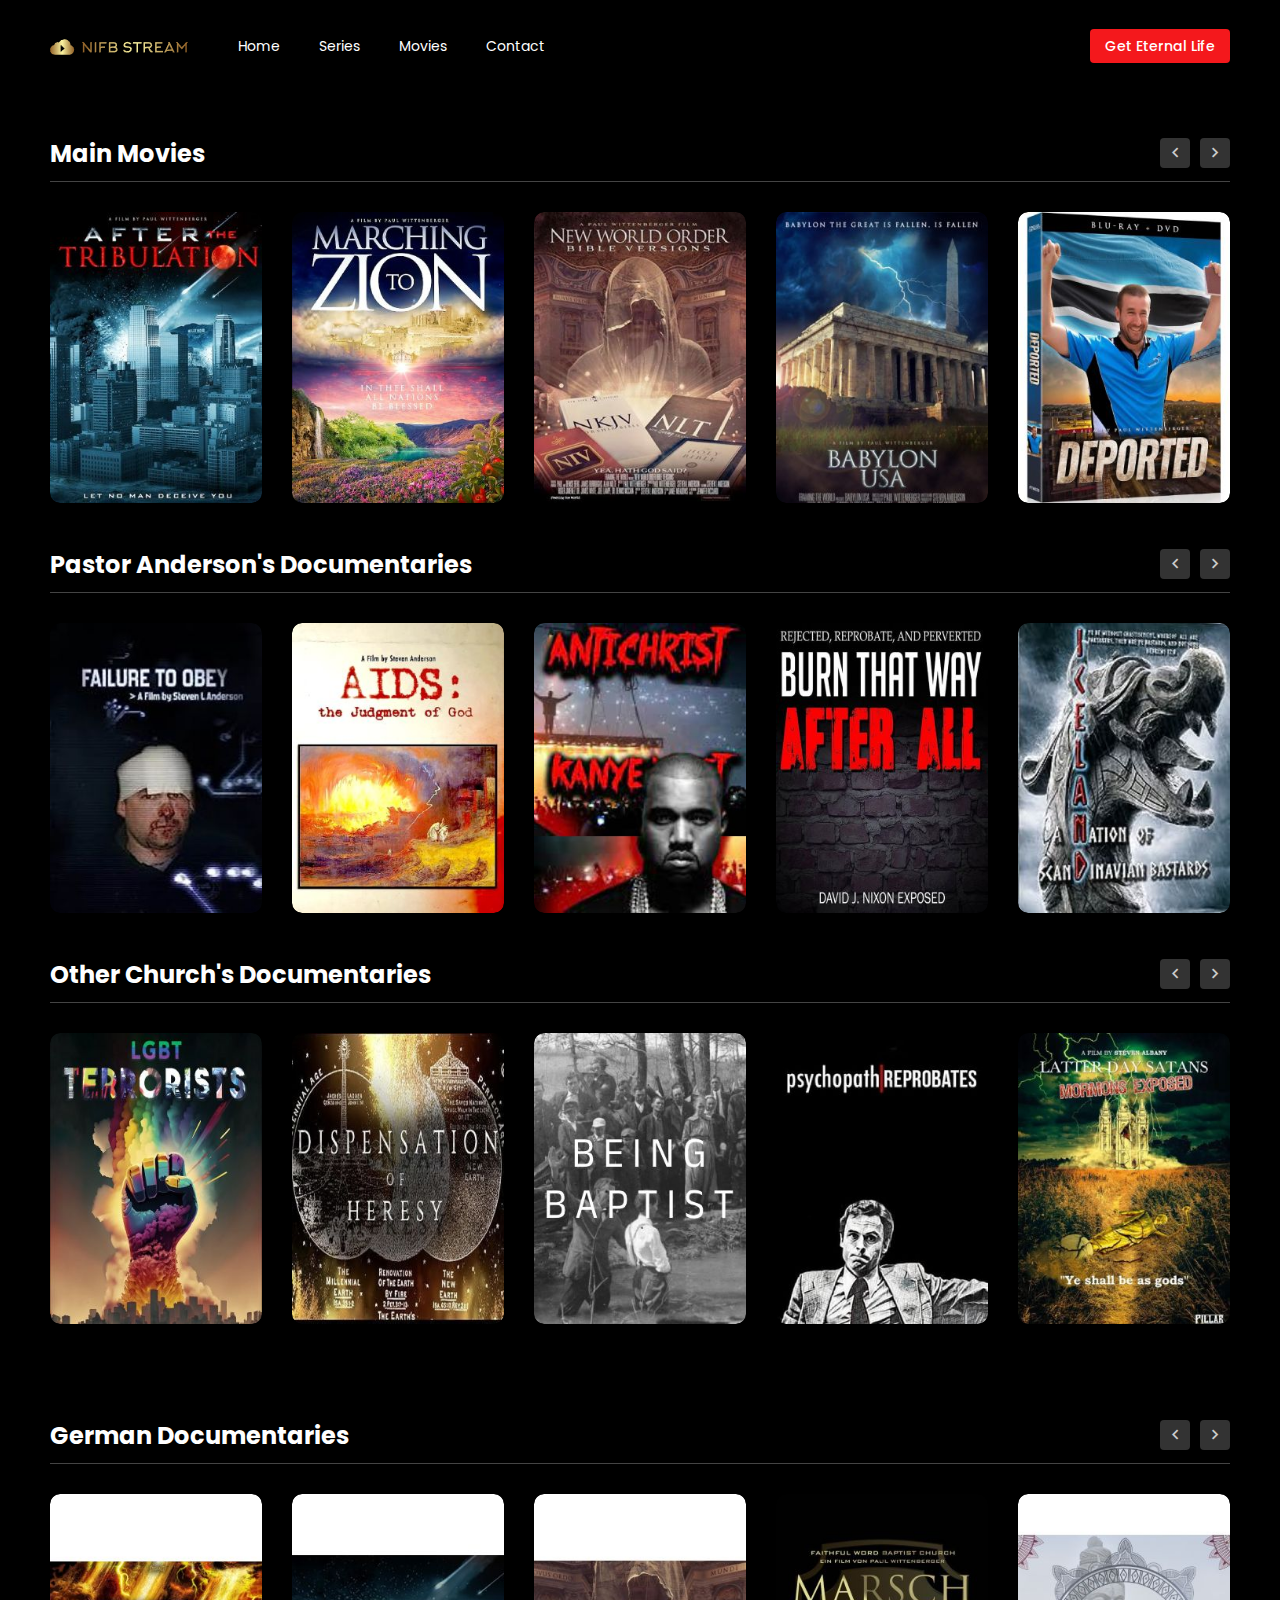
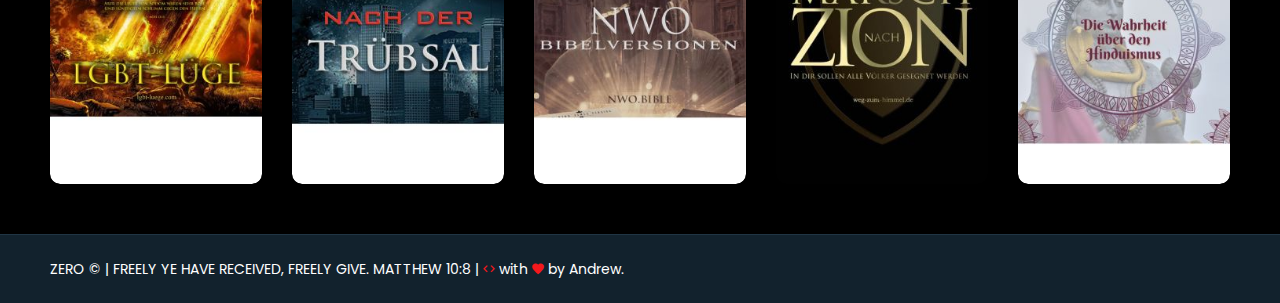
==== commit 2b169bd7: "added new stuff" ====
--- a/index.html
+++ b/index.html
@@ -29,6 +29,26 @@
     <script src="assets/js/vendor/modernizr-3.6.0.min.js"></script>
 </head>
 
+<!--
+    Missing Movies:
+        - End Times Mark Of The Beast
+        - Faith Alone
+        - France Reprobate
+        - Oneness Modalism & Herectic Tyler Baker
+        - Repentance
+        - Satans New World Order
+        - The God Of The New World Order
+        (- THE H H)
+        - The Peyote Religion
+        - The Sacred Name Hebrew Roots
+        - The Truth About Buddhism
+        - The Truth About Giants
+        - The Truth About Hinduism
+        - The Truth About Lust & Pornography
+        - Transhumanism & The Bible
+        (- The Book of Rev)
+-->
+
 <!--start of the section-->
               <!--  <div class="movie-wrap-plr">
                     <div class="movie-wrap text-center">
@@ -78,8 +98,6 @@
                                         <li><a href="romantic-movie.html">Romantic Movies</a></li>
                                     </ul>
                                 </li>
-                                
-                                <li><a href="about.html">About Us</a></li>
                                 <li><a href="mailto:mail@domain.com">Contact</a></li>
                             </ul>
                         </nav>
@@ -415,6 +433,51 @@
                         </div>
                     </div>
                 </div>
+                <div class="movie-wrap-plr">
+                    <div class="movie-wrap text-center">
+                        <div class="movie-img">
+                            <a href="https://www.kjv1611only.com/video/06docs/docs/Marxist_Lucifer_King.mp4" target="_blank"><img src="assets/images/product/p11.jpg" alt=""></a>
+                            <button title="Watchlist" class="Watch-list-btn" type="button"><i class="zmdi zmdi-plus"></i></button> 
+                        </div>
+                        <div class="movie-content">
+                            <h3 class="title"><a href="https://www.kjv1611only.com/video/06docs/docs/Marxist_Lucifer_King.mp4" target="_blank">Marxist Lucifer King</a></h3>
+                            <span>Faithful Word Baptist Church</span>
+                            <div class="movie-btn">
+                                <a href="https://www.kjv1611only.com/video/06docs/docs/Marxist_Lucifer_King.mp4" target="_blank" class="btn-style-hm4-2 animated">Watch Now</a>
+                            </div>
+                        </div>
+                    </div>
+                </div>
+                <div class="movie-wrap-plr">
+                    <div class="movie-wrap text-center">
+                        <div class="movie-img">
+                            <a href="https://www.kjv1611only.com/video/06docs/docs/Pope_Francis_&_His_Lies.mp4" target="_blank"><img src="assets/images/product/p12.jpg" alt=""></a>
+                            <button title="Watchlist" class="Watch-list-btn" type="button"><i class="zmdi zmdi-plus"></i></button> 
+                        </div>
+                        <div class="movie-content">
+                            <h3 class="title"><a href="https://www.kjv1611only.com/video/06docs/docs/Pope_Francis_&_His_Lies.mp4" target="_blank">Pope Francis & His Lies</a></h3>
+                            <span>Faithful Word Baptist Church</span>
+                            <div class="movie-btn">
+                                <a href="https://www.kjv1611only.com/video/06docs/docs/Pope_Francis_&_His_Lies.mp4" target="_blank" class="btn-style-hm4-2 animated">Watch Now</a>
+                            </div>
+                        </div>
+                    </div>
+                </div>
+                <div class="movie-wrap-plr">
+                    <div class="movie-wrap text-center">
+                        <div class="movie-img">
+                            <a href="https://www.kjv1611only.com/video/06docs/docs/The_Truth_About_Birth_Control.mp4" target="_blank"><img src="assets/images/product/p13.jpg" alt=""></a>
+                            <button title="Watchlist" class="Watch-list-btn" type="button"><i class="zmdi zmdi-plus"></i></button> 
+                        </div>
+                        <div class="movie-content">
+                            <h3 class="title"><a href="https://www.kjv1611only.com/video/06docs/docs/The_Truth_About_Birth_Control.mp4" target="_blank">The Truth About Birth Control</a></h3>
+                            <span>Quality : HD</span>
+                            <div class="movie-btn">
+                                <a href="https://www.kjv1611only.com/video/06docs/docs/The_Truth_About_Birth_Control.mp4" target="_blank" class="btn-style-hm4-2 animated">Watch Now</a>
+                            </div>
+                        </div>
+                    </div>
+                </div>
             </div>
         </div>
     </div>
@@ -570,6 +633,66 @@
                             <span>Quality : HD</span>
                             <div class="movie-btn">
                                 <a href="https://www.kjv1611only.com/video/06docs/docs/Reprobate_Silver.mp4" target="_blank" class="btn-style-hm4-2 animated">Watch Now</a>
+                            </div>
+                        </div>
+                    </div>
+                </div>
+                <div class="movie-wrap-plr">
+                    <div class="movie-wrap text-center">
+                        <div class="movie-img">
+                            <a href="https://www.kjv1611only.com/video/06docs/docs/Jehovahs_False_Witnesses.mp4" target="_blank"><img src="assets/images/product/o11.jpg" alt=""></a>
+                            <button title="Watchlist" class="Watch-list-btn" type="button"><i class="zmdi zmdi-plus"></i></button> 
+                        </div>
+                        <div class="movie-content">
+                            <h3 class="title"><a href="https://www.kjv1611only.com/video/06docs/docs/Jehovahs_False_Witnesses.mp4" target="_blank">Jehovahs False Witnesses</a></h3>
+                            <span>Quality : HD</span>
+                            <div class="movie-btn">
+                                <a href="https://www.kjv1611only.com/video/06docs/docs/Jehovahs_False_Witnesses.mp4" target="_blank" class="btn-style-hm4-2 animated">Watch Now</a>
+                            </div>
+                        </div>
+                    </div>
+                </div>
+                <div class="movie-wrap-plr">
+                    <div class="movie-wrap text-center">
+                        <div class="movie-img">
+                            <a href="https://www.kjv1611only.com/video/06docs/docs/The_Hidden_Faith_Of_The_Founding_Fathers.mp4" target="_blank"><img src="assets/images/product/o12.jpg" alt=""></a>
+                            <button title="Watchlist" class="Watch-list-btn" type="button"><i class="zmdi zmdi-plus"></i></button> 
+                        </div>
+                        <div class="movie-content">
+                            <h3 class="title"><a href="https://www.kjv1611only.com/video/06docs/docs/The_Hidden_Faith_Of_The_Founding_Fathers.mp4" target="_blank">The Hidden Faith Of The Founding Fathers</a></h3>
+                            <span>Quality : HD</span>
+                            <div class="movie-btn">
+                                <a href="https://www.kjv1611only.com/video/06docs/docs/The_Hidden_Faith_Of_The_Founding_Fathers.mp4" target="_blank" class="btn-style-hm4-2 animated">Watch Now</a>
+                            </div>
+                        </div>
+                    </div>
+                </div>
+                <div class="movie-wrap-plr">
+                    <div class="movie-wrap text-center">
+                        <div class="movie-img">
+                            <a href="https://www.kjv1611only.com/video/06docs/docs/Dia_De_Los_Muertos.mp4" target="_blank"><img src="assets/images/product/o13.jpg" alt=""></a>
+                            <button title="Watchlist" class="Watch-list-btn" type="button"><i class="zmdi zmdi-plus"></i></button> 
+                        </div>
+                        <div class="movie-content">
+                            <h3 class="title"><a href="https://www.kjv1611only.com/video/06docs/docs/Dia_De_Los_Muertos.mp4" target="_blank">Dia De Los Muertos</a></h3>
+                            <span>A Celebration Of Death</span>
+                            <div class="movie-btn">
+                                <a href="https://www.kjv1611only.com/video/06docs/docs/Dia_De_Los_Muertos.mp4" target="_blank" class="btn-style-hm4-2 animated">Watch Now</a>
+                            </div>
+                        </div>
+                    </div>
+                </div>
+                <div class="movie-wrap-plr">
+                    <div class="movie-wrap text-center">
+                        <div class="movie-img">
+                            <a href="https://www.youtube.com/watch?v=AxOffhsfS9c" target="_blank"><img src="assets/images/product/o14.jpg" alt=""></a>
+                            <button title="Watchlist" class="Watch-list-btn" type="button"><i class="zmdi zmdi-plus"></i></button> 
+                        </div>
+                        <div class="movie-content">
+                            <h3 class="title"><a href="https://www.youtube.com/watch?v=AxOffhsfS9c" target="_blank">The Sacred Name</a></h3>
+                            <span>Hebrew Roots</span>
+                            <div class="movie-btn">
+                                <a href="https://www.youtube.com/watch?v=AxOffhsfS9c" target="_blank" class="btn-style-hm4-2 animated">Watch Now</a>
                             </div>
                         </div>
                     </div>
@@ -800,7 +923,7 @@
                     <div class="col-lg-6">
                         <div class="copyright">
                             <p class="copyright-text">
-                                ZERO © | ...FREELY YE HAVE RECEIVED, FREELY GIVE. MATTHEW 10:8 KJV | Made with <i class="zmdi zmdi-favorite"></i> by <a href="https://x.com/andrewsch2000"> Andrew</a>.
+                                ZERO © | FREELY YE HAVE RECEIVED, FREELY GIVE. MATTHEW 10:8 | <i class="zmdi zmdi-code"></i> with <i class="zmdi zmdi-favorite"></i> by <a href="https://x.com/andrewsch2000"> Andrew</a>.
                             </p>
                         </div>
                     </div>
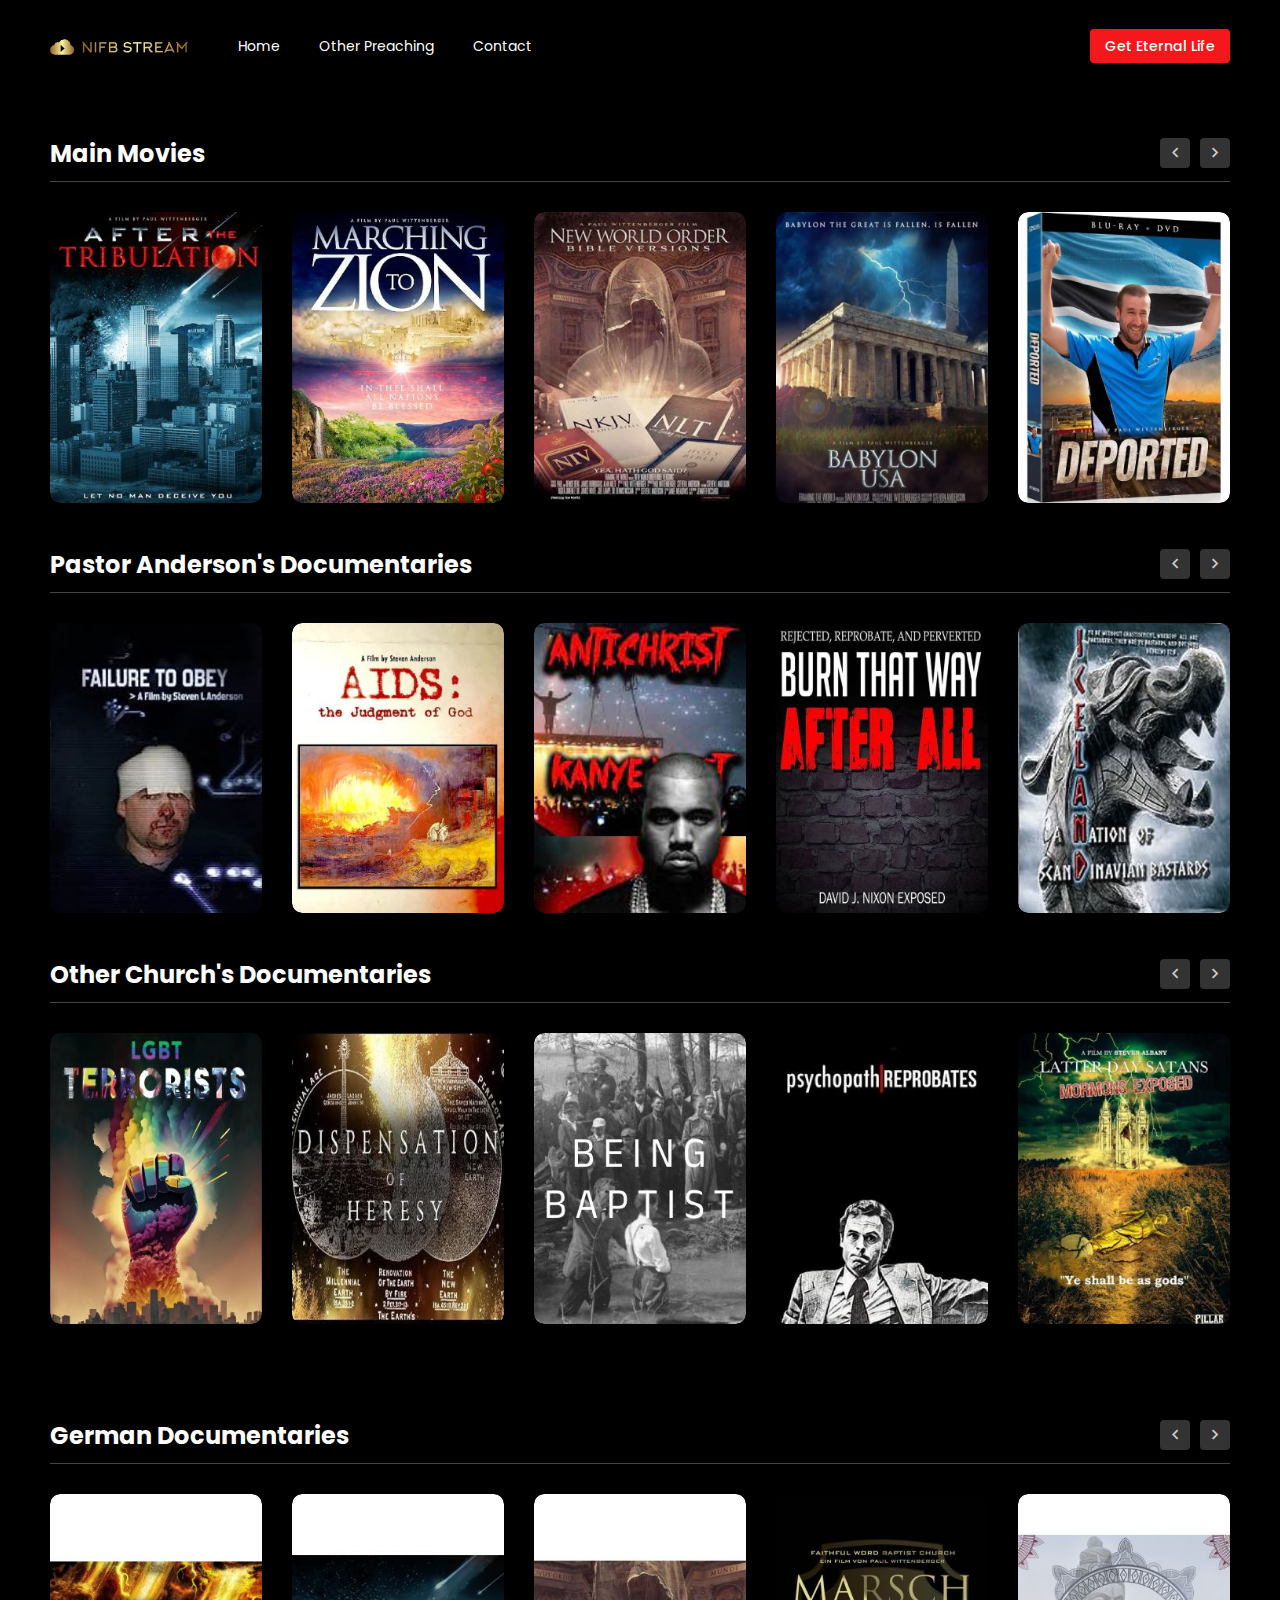
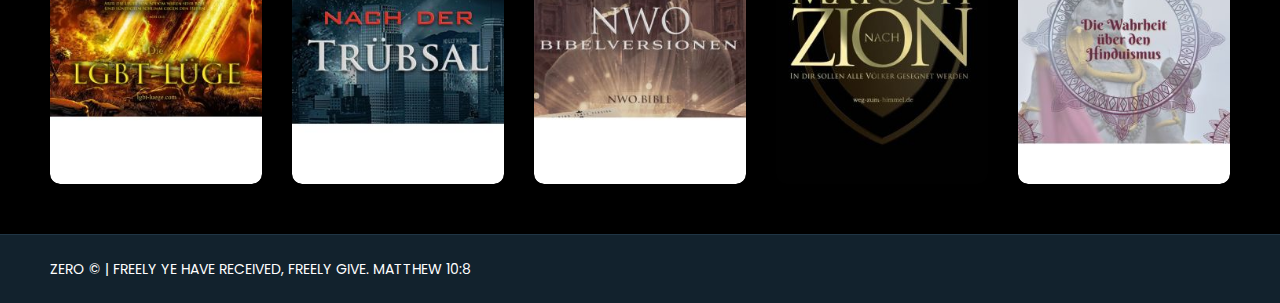
==== commit a7f8c3ae: "final changes" ====
--- a/index.html
+++ b/index.html
@@ -86,16 +86,10 @@
                         <nav class="main-navigation">
                             <ul>
                                 <li class="active"><a href="index.html">Home</a></li>
-                                <li><a href="series.html">Series </a>
+                                <li><a href="series.html">Other Preaching</a>
                                     <ul class="sub-menu">
-                                        <li><a href="horror-series.html">Horror Series</a></li>
-                                        <li><a href="romantic-series.html">Romantic Series</a></li>
-                                    </ul>
-                                </li>
-                                <li><a href="movie.html">Movies</a>
-                                    <ul class="sub-menu">
-                                        <li><a href="horror-movie.html">Horror Movies</a></li>
-                                        <li><a href="romantic-movie.html">Romantic Movies</a></li>
+                                        <li><a href="http://pastorandersonsermons.com/">Pastor Anderson Sermons</a></li>
+                                        <li><a href="https://www.allthepreaching.com/">AllThePreaching</a></li>
                                     </ul>
                                 </li>
                                 <li><a href="mailto:mail@domain.com">Contact</a></li>
@@ -923,7 +917,7 @@
                     <div class="col-lg-6">
                         <div class="copyright">
                             <p class="copyright-text">
-                                ZERO © | FREELY YE HAVE RECEIVED, FREELY GIVE. MATTHEW 10:8 | <i class="zmdi zmdi-code"></i> with <i class="zmdi zmdi-favorite"></i> by <a href="https://x.com/andrewsch2000"> Andrew</a>.
+                                ZERO © | FREELY YE HAVE RECEIVED, FREELY GIVE. MATTHEW 10:8 
                             </p>
                         </div>
                     </div>
@@ -952,7 +946,6 @@
 <script src="assets/js/ajax-mail.js"></script>
 <!-- Main JS -->
 <script src="assets/js/main.js"></script>
-<script src="https://sendfox.com/js/form.js"></script>
 
 
 </body>
